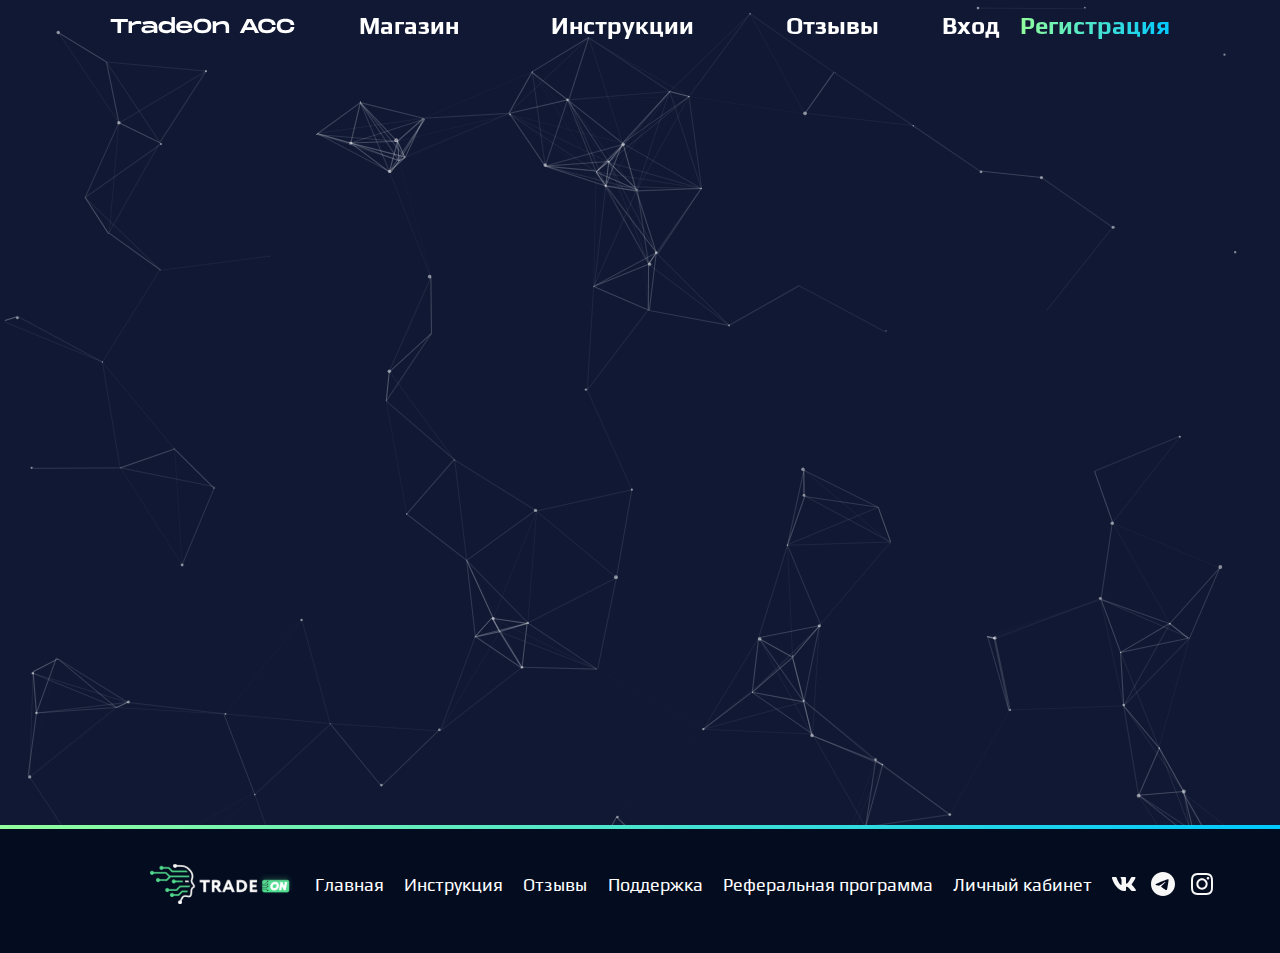
==== instructions.html @ e8a8bd9b "Add modals to all pages" ====
<!DOCTYPE html>
<html>
<head>
    <meta charset="utf-8">
    <meta name="viewport" content="width=device-width, initial-scale=1">

    <link rel="icon" href="images/favicon.ico">
    <link rel="stylesheet" href="css/style.css">

    <title>TradeON ACC</title>
</head>

<body>
    <div class="wrapper">
        <div id="particles-js"></div>
        <header class="header">
            <div class="burger-menu" id="burger-button">
                <div class="bar"></div>
                <div class="bar"></div>
                <div class="bar"></div>
            </div>
            <div class="popup-menu" id="popup-menu">        
                <ul class="popup-menu__container">
                    <div class="popup-profile">
                        <div class="profile__balance">
                            <img src="images/balance.svg" alt="">
                            <div class="profile__balance-valu">20,02 р</div>
                        </div>
                        <a class="profile__nickname" href="/tradeOnACC/profile.html">Nickname</a>
                    </div>
                    <a class="popup-menu__item" href="/tradeOnACC/">Главная</a>
                    <a class="popup-menu__item" href="/tradeOnACC/profile.html">Личный кабинет</a>
                    <a class="popup-menu__item" href="#">Реферальная программа</a>
                    <a class="popup-menu__item" href="/tradeOnACC/instructions.html">Инструкция</a>
                    <a class="popup-menu__item" href="/tradeOnACC/reviews.html">Отзывы</a>
                    <a class="popup-menu__item" href="#">Поддержка</a>
                </ul>
            </div>
            <a class="logo" href="/tradeOnACC/">
                <svg width="185" height="17" viewBox="0 0 185 17" fill="none" xmlns="http://www.w3.org/2000/svg">
                    <path d="M17.8599 2H0.659912V5.02H7.45991V16H11.0599V5.02H17.8599V2Z" fill="white"/>
                    <path d="M28.0348 4.02C25.8348 4.02 23.7548 4.64 21.9948 6.22V4.22H18.5748V16H21.9948V8.94C24.0748 7.32 26.2748 6.88 28.1948 6.88C29.1948 6.88 30.0948 7 31.2148 7.28V4.42C30.4148 4.22 29.4348 4.02 28.0348 4.02Z" fill="white"/>
                    <path d="M39.6021 4.02C37.1421 4.02 34.7821 4.46 32.3821 5.24L33.6021 7.74C36.0221 7.02 37.9021 6.88 39.4421 6.88C41.0421 6.88 43.9221 7.06 43.9221 9.3C42.3821 8.78 40.5221 8.46 38.5021 8.46C34.7621 8.46 31.4021 9.42 31.4021 12.48C31.4021 15.14 33.4621 16.2 36.7621 16.2C39.5421 16.2 41.8421 15.56 43.9221 14.54V16H47.3621V10.06C47.3221 5.6 44.5221 4.02 39.6021 4.02ZM43.9221 12.34C42.1621 13.1 39.6021 13.68 37.7421 13.68C35.9621 13.68 34.8221 13.58 34.8221 12.34C34.8221 11.14 36.3621 10.7 38.9221 10.7C41.1021 10.7 42.7221 11.04 43.9221 11.42V12.34Z" fill="white"/>
                    <path d="M61.4701 0V6.06C60.1901 4.72 58.1301 4.02 55.5901 4.02C51.8101 4.02 48.5701 5.62 48.5701 10.12C48.5701 14.62 51.8101 16.2 55.5901 16.2C58.1301 16.2 60.1901 15.5 61.4701 14.16V16H64.8901V0H61.4701ZM56.7301 13.34C53.6701 13.34 52.0101 12.44 52.0101 10.12C52.0101 7.78 53.6701 6.88 56.7301 6.88C59.7901 6.88 61.4701 7.78 61.4701 10.12C61.4701 12.44 59.7901 13.34 56.7301 13.34Z" fill="white"/>
                    <path d="M74.1473 13.42C71.8673 13.42 70.0673 12.8 69.6873 10.92H82.4072C82.4072 5.56 78.8273 4.02 74.3473 4.02C69.5673 4.02 66.1873 5.78 66.1873 10.12C66.1873 14.44 69.6673 16.2 74.1473 16.2C78.5073 16.2 81.4273 14.78 82.2073 11.78H78.8073C77.9473 12.98 76.5073 13.42 74.1473 13.42ZM74.3273 6.62C76.4873 6.62 78.1673 7.08 78.7473 8.74H69.8073C70.3473 7.08 71.9873 6.62 74.3273 6.62Z" fill="white"/>
                    <path d="M92.5263 16.2C98.6663 16.2 101.326 13.62 101.326 8.98C101.326 4.36 98.6663 1.8 92.5263 1.8C86.3663 1.8 83.7263 4.34 83.7263 8.98C83.7263 13.64 86.3663 16.2 92.5263 16.2ZM92.5263 13.18C88.7863 13.18 87.3263 11.86 87.3263 8.98C87.3263 6.12 88.7663 4.82 92.5263 4.82C96.2863 4.82 97.7263 6.14 97.7263 8.98C97.7263 11.84 96.2663 13.18 92.5263 13.18Z" fill="white"/>
                    <path d="M113.015 4.02C110.155 4.02 107.835 4.96 106.155 6.28V4.22H102.735V16H106.155V9.4C107.215 8.16 109.695 6.98 111.995 6.98C114.815 6.98 115.655 8.28 115.655 10.78V16H119.095L119.135 9.48C119.095 5.14 116.155 4.02 113.015 4.02Z" fill="white"/>
                    <path d="M145.121 16H149.101L141.861 2H137.001L129.781 16H133.741L135.241 13.02H143.621L145.121 16ZM136.581 10.34L139.441 4.66L142.281 10.34H136.581Z" fill="white"/>
                    <path d="M148.16 8.98C148.16 13.64 150.8 16.2 156.96 16.2C162.54 16.2 165.34 14.06 165.7 10H162.04C161.7 12.28 159.94 13.18 156.96 13.18C153.32 13.18 151.76 11.86 151.76 8.98C151.76 6.12 153.3 4.82 156.96 4.82C159.96 4.82 161.7 5.7 162.04 7.96H165.7C165.34 3.92 162.54 1.8 156.96 1.8C150.8 1.8 148.16 4.34 148.16 8.98Z" fill="white"/>
                    <path d="M166.812 8.98C166.812 13.64 169.452 16.2 175.612 16.2C181.192 16.2 183.992 14.06 184.352 10H180.692C180.352 12.28 178.592 13.18 175.612 13.18C171.972 13.18 170.412 11.86 170.412 8.98C170.412 6.12 171.952 4.82 175.612 4.82C178.612 4.82 180.352 5.7 180.692 7.96H184.352C183.992 3.92 181.192 1.8 175.612 1.8C169.452 1.8 166.812 4.34 166.812 8.98Z" fill="white"/>
                </svg>
            </a>
            <nav class="navigation">
                <a class="nav__list" href="/tradeOnACC/store.html">Магазин</a>
                <a class="nav__list" href="/tradeOnACC/instructions.html">Инструкции</a>
                <a class="nav__list" href="/tradeOnACC/reviews.html">Отзывы</a>
            </nav>
            <div class="auth">
                <div class="auth__sign-in">Вход</div>
                <div class="auth__sign-up">Регистрация</div>
            </div>
            <div class="profile">
                <div class="profile__balance">
                    <img src="images/balance.svg" alt="">
                    <div class="profile__balance-valu">20,02 р</div>
                </div>
                <a class="profile__nickname" href="/tradeOnACC/profile.html">Nickname</a>
            </div>
        </header>
        
        <main class="main">
            <div class="instructions">
                <div class="instructions__block purple-bg animone">
                    <h2 class="instructions__header">Как покупать аккаунты</h2>
                    <div class="instructions__images">
                        <img src="images/buyImg.svg" alt="">
                        <img class="marginBuy" src="images/arrowInstruction.svg" alt="">
                        <img class="marginBuy" src="images/SteamInstruction.svg" alt="">
                    </div>
                    <a href="#" class="instructions__button">Читать</a>
                </div>
                <div class="instructions__block green-bg animtwo">
                    <h2 class="instructions__header">Как использовать и добавлять аккаунты</h2>
                    <div class="instructions__images">
                        <img src="images/SteamInstruction.svg" alt="">
                        <img src="images/plusInstruction.svg" alt="">
                        <img src="images/monitorInstruction.svg" alt="">
                    </div>
                    <a href="#" class="instructions__button">Читать</a>
                </div>
                <div class="instructions__block red-bg animthree">
                    <h2 class="instructions__header">Как защитить аккаунты от блокировок по&nbsp;цепочке</h2>
                    <div class="instructions__images gapnone">
                        <a href="#"><img class="marginSecure" src="images/securityInstructionSmall.svg" alt=""></a>
                        <a href="#"><img src="images/securityInstruction.svg" alt=""></a>
                        <a href="#"><img class="marginSecure" src="images/securityInstructionSmall.svg" alt=""></a>
                    </div>
                    <a href="#" class="instructions__button">Читать</a>
                </div>
            </div>
        </main>
        
        <footer class="footer"> 
            <div class="footer__border-gradient">     
                <div class="footer-nav">
                    <img class="footer-logo" src="images/footer-logo.png" alt="">
                    <a href="/tradeOnACC/" class="footer-nav__list">Главная</a>
                    <a href="/tradeOnACC/instructions.html" class="footer-nav__list">Инструкция</a>
                    <a href="/tradeOnACC/reviews.html" class="footer-nav__list">Отзывы</a>
                    <a href="/tradeOnACC/" class="footer-nav__list">Поддержка</a>
                    <a href="/tradeOnACC/" class="footer-nav__list">Реферальная программа</a>
                    <a href="/tradeOnACC/profile.html" class="footer-nav__list">Личный кабинет</a>
                </div>
                <div class="links-media">
                    <img src="images/vk.svg" alt="">
                    <img src="images/telegram.svg" alt="">
                    <img src="images/instagram.svg" alt="">
                </div>
            </div>
        </footer>
    </div>
        <!---------------------------------------------------------->
        <div class="modal-wrapper" id="modal-registration">
            <div class="modal-container modal-registration"> 
                <img class="modal-close" src="images/close-modal.svg" alt="">
                <p class="title-modal">Регистрация</p>
    
                <div class="email-row">
                    <label for="email" class="label-modal">Email<span class="required-field">*</span></label>
                    <input type="email" class="input-modal" placeholder="Введите ваш email" id="email">
                </div>
    
                <div class="password-row">
                    <label for="pass" class="label-modal">Пароль<span class="required-field">*</span></label>
                    <input type="password" class="input-modal" id="pass" placeholder="Введите пароль" id="pass">
                    <input type="password" class="input-modal" id="repeat-pass" placeholder="Повторите пароль" id="pass">
                </div>
    
                <div class="socail__meda-row">
                    <label for="telegram vk" class="label-modal">Соц сети</label>
                    <input type="text" class="input-modal" placeholder="Telegram ID" id="telegram">
                    <input type="text" class="input-modal" placeholder="Vk ID" id="vk">
                </div>
    
                <div class="social__media-button-row">
                    <a href="" class="social__media-link">
                        <svg width="33" height="33" viewBox="0 0 33 33" fill="none" xmlns="http://www.w3.org/2000/svg">
                            <g id="mdi:steam">
                            <path id="Vector" d="M16.5 2.75C18.3057 2.75 20.0937 3.10565 21.7619 3.79666C23.4301 4.48766 24.9459 5.50048 26.2227 6.77728C27.4995 8.05409 28.5123 9.56987 29.2033 11.2381C29.8943 12.9063 30.25 14.6943 30.25 16.5C30.25 20.1467 28.8013 23.6441 26.2227 26.2227C23.6441 28.8013 20.1467 30.25 16.5 30.25C10.175 30.25 4.88125 26.015 3.245 20.2537L8.51125 22.4262C8.69241 23.3067 9.17147 24.0978 9.86772 24.6663C10.564 25.2348 11.4349 25.546 12.3337 25.5475C14.4787 25.5475 16.225 23.8012 16.225 21.6562V21.4775L20.9 18.1362H21.01C23.87 18.1362 26.1937 15.8125 26.1937 12.9525C26.1937 10.0925 23.87 7.76875 21.01 7.76875C18.15 7.76875 15.8125 10.0925 15.8125 12.9525V13.0212L12.5537 17.7787L12.3337 17.765C11.5225 17.765 10.7662 18.0125 10.1475 18.4387L2.75 15.4C3.34125 8.31875 9.25375 2.75 16.5 2.75ZM11.385 23.6087C12.485 24.0625 13.75 23.5537 14.2037 22.4537C14.6575 21.3537 14.135 20.1025 13.0625 19.6487L11.3025 18.92C11.9762 18.6725 12.7325 18.6587 13.4475 18.9612C14.1762 19.25 14.74 19.8137 15.0287 20.5425C15.3312 21.2575 15.3312 22.055 15.0287 22.77C14.4375 24.255 12.6912 24.97 11.2062 24.3512C10.5187 24.0625 9.99625 23.54 9.7075 22.9212L11.385 23.6087ZM24.475 12.9525C24.475 14.8637 22.9212 16.4175 21.01 16.4175C20.0934 16.4139 19.2156 16.0472 18.5688 15.3978C17.9219 14.7484 17.5587 13.8691 17.5587 12.9525C17.5569 12.4988 17.645 12.0492 17.8178 11.6296C17.9906 11.2101 18.2447 10.8289 18.5655 10.508C18.8864 10.1872 19.2676 9.93305 19.6871 9.76026C20.1067 9.58746 20.5563 9.49943 21.01 9.50125C21.9266 9.50124 22.8059 9.86442 23.4553 10.5113C24.1047 11.1581 24.4714 12.0359 24.475 12.9525ZM18.425 12.9525C18.425 14.3825 19.58 15.5512 21.0237 15.5512C22.4537 15.5512 23.6087 14.3825 23.6087 12.9525C23.6087 11.5225 22.4537 10.3537 21.0237 10.3537C19.58 10.3537 18.425 11.5225 18.425 12.9525Z" fill="#F8F8F8"/>
                            </g>
                        </svg>                            
                    </a>
                    <a href="" class="social__media-link">
                        <svg width="30" height="29" viewBox="0 0 30 29" fill="none" xmlns="http://www.w3.org/2000/svg">
                            <g id="entypo-social:vk-with-circle" clip-path="url(#clip0_557_202)">
                            <path id="Vector" d="M15.0001 0.580002C7.0471 0.580002 0.600098 6.8121 0.600098 14.5C0.600098 22.1879 7.0471 28.42 15.0001 28.42C22.9531 28.42 29.4001 22.1879 29.4001 14.5C29.4001 6.8121 22.9531 0.580002 15.0001 0.580002ZM20.5381 16.285C20.5381 16.285 21.8116 17.5001 22.1251 18.0641C22.1341 18.0757 22.1386 18.0873 22.1416 18.0931C22.2691 18.3005 22.2991 18.4614 22.2361 18.5818C22.1311 18.7819 21.7711 18.8805 21.6481 18.8892H19.3981C19.2421 18.8892 18.9151 18.85 18.5191 18.5861C18.2146 18.3802 17.9146 18.0424 17.6221 17.7132C17.1856 17.2231 16.8076 16.7997 16.4266 16.7997C16.3782 16.7996 16.3301 16.807 16.2841 16.8215C15.9961 16.9114 15.6271 17.3087 15.6271 18.3672C15.6271 18.6978 15.3571 18.8877 15.1666 18.8877H14.1361C13.7851 18.8877 11.9566 18.7688 10.3366 17.1173C8.3536 15.0945 6.5686 11.0374 6.5536 10.9997C6.4411 10.7373 6.6736 10.5966 6.9271 10.5966H9.1996C9.5026 10.5966 9.6016 10.775 9.6706 10.933C9.7516 11.1172 10.0486 11.8494 10.5361 12.673C11.3266 14.0157 11.8111 14.5609 12.1996 14.5609C12.2724 14.5601 12.344 14.5422 12.4081 14.5087C12.9151 14.2361 12.8206 12.4889 12.7981 12.1264C12.7981 12.0582 12.7966 11.3448 12.5371 11.0026C12.3511 10.7547 12.0346 10.6604 11.8426 10.6256C11.9203 10.5219 12.0227 10.4379 12.1411 10.3806C12.4891 10.2124 13.1161 10.1877 13.7386 10.1877H14.0851C14.7601 10.1964 14.9341 10.2385 15.1786 10.2979C15.6736 10.4125 15.6841 10.7213 15.6406 11.7784C15.6271 12.0785 15.6136 12.4178 15.6136 12.818C15.6136 12.905 15.6091 12.9978 15.6091 13.0964C15.5941 13.6344 15.5761 14.2448 15.9691 14.4957C16.0204 14.5267 16.0796 14.5433 16.1401 14.5435C16.2766 14.5435 16.6876 14.5435 17.8006 12.6977C18.1439 12.1035 18.4421 11.4861 18.6931 10.8504C18.7156 10.8127 18.7816 10.6967 18.8596 10.6517C18.9172 10.6233 18.981 10.6089 19.0456 10.6097H21.7171C22.0081 10.6097 22.2076 10.6517 22.2451 10.7605C22.3111 10.933 22.2331 11.4594 21.0136 13.0558L20.4691 13.7504C19.3636 15.1511 19.3636 15.2221 20.5381 16.285Z" fill="#F8F8F8"/>
                            </g>
                            <defs>
                            <clipPath id="clip0_557_202">
                            <rect width="30" height="29" fill="white"/>
                            </clipPath>
                            </defs>
                        </svg>
                    </a>
                    <a href="" class="social__media-link">
                        <svg xmlns="http://www.w3.org/2000/svg" width="33" height="33" viewBox="0 0 33 33" fill="none">
                            <path d="M16.5 2.75C8.91 2.75 2.75 8.91 2.75 16.5C2.75 24.09 8.91 30.25 16.5 30.25C24.09 30.25 30.25 24.09 30.25 16.5C30.25 8.91 24.09 2.75 16.5 2.75ZM22.88 12.1C22.6737 14.2725 21.78 19.5525 21.3262 21.9862C21.1337 23.0175 20.7487 23.3612 20.3912 23.4025C19.5937 23.4712 18.9887 22.88 18.2187 22.3712C17.0087 21.5737 16.3212 21.0787 15.1525 20.3087C13.7912 19.415 14.6712 18.92 15.455 18.1225C15.6612 17.9162 19.1812 14.7125 19.25 14.4237C19.2595 14.38 19.2583 14.3346 19.2463 14.2915C19.2343 14.2483 19.212 14.2088 19.1812 14.1762C19.0987 14.1075 18.9887 14.135 18.8925 14.1487C18.7687 14.1762 16.8437 15.455 13.09 17.985C12.54 18.3562 12.045 18.5487 11.605 18.535C11.11 18.5212 10.175 18.26 9.47375 18.0262C8.6075 17.7512 7.93375 17.6 7.98875 17.1187C8.01625 16.8712 8.36 16.6237 9.00625 16.3625C13.0212 14.6162 15.6887 13.4612 17.0225 12.9112C20.845 11.3162 21.6287 11.0412 22.1512 11.0412C22.2612 11.0412 22.5225 11.0687 22.6875 11.2062C22.825 11.3162 22.8662 11.4675 22.88 11.5775C22.8662 11.66 22.8937 11.9075 22.88 12.1Z" fill="#F8F8F8"/>
                        </svg>
                    </a>
                </div>
                <button class="modal-button">Регистрация</button>
                <button class="modal__change-button logmodal-open">Уже есть аккаунт?</button>
            </div>
        </div>
        <!---------------------------------------------------------->
        <div class="modal-wrapper" id="modal-login">
            <div class="modal-container modal-log-in"> 
                <img class="modal-close" src="images/close-modal.svg" alt="">
                <p class="title-modal">Вход</p>
                <div class="email-row">
                    <label for="email" class="label-modal">Email</label>
                    <input type="email" class="input-modal" id="email" placeholder="Введите ваш email">
                </div>
                <div class="password-row">
                    <label for="pass" class="label-modal">Пароль</label>
                    <input type="email" class="input-modal" id="pass" placeholder="Введите пароль">
                </div>
                <button class="remind-pass">Забыл пароль</button>
                <div class="social__media-button-row">
                    <a href="" class="social__media-link">
                        <svg width="33" height="33" viewBox="0 0 33 33" fill="none" xmlns="http://www.w3.org/2000/svg">
                            <g id="mdi:steam">
                            <path id="Vector" d="M16.5 2.75C18.3057 2.75 20.0937 3.10565 21.7619 3.79666C23.4301 4.48766 24.9459 5.50048 26.2227 6.77728C27.4995 8.05409 28.5123 9.56987 29.2033 11.2381C29.8943 12.9063 30.25 14.6943 30.25 16.5C30.25 20.1467 28.8013 23.6441 26.2227 26.2227C23.6441 28.8013 20.1467 30.25 16.5 30.25C10.175 30.25 4.88125 26.015 3.245 20.2537L8.51125 22.4262C8.69241 23.3067 9.17147 24.0978 9.86772 24.6663C10.564 25.2348 11.4349 25.546 12.3337 25.5475C14.4787 25.5475 16.225 23.8012 16.225 21.6562V21.4775L20.9 18.1362H21.01C23.87 18.1362 26.1937 15.8125 26.1937 12.9525C26.1937 10.0925 23.87 7.76875 21.01 7.76875C18.15 7.76875 15.8125 10.0925 15.8125 12.9525V13.0212L12.5537 17.7787L12.3337 17.765C11.5225 17.765 10.7662 18.0125 10.1475 18.4387L2.75 15.4C3.34125 8.31875 9.25375 2.75 16.5 2.75ZM11.385 23.6087C12.485 24.0625 13.75 23.5537 14.2037 22.4537C14.6575 21.3537 14.135 20.1025 13.0625 19.6487L11.3025 18.92C11.9762 18.6725 12.7325 18.6587 13.4475 18.9612C14.1762 19.25 14.74 19.8137 15.0287 20.5425C15.3312 21.2575 15.3312 22.055 15.0287 22.77C14.4375 24.255 12.6912 24.97 11.2062 24.3512C10.5187 24.0625 9.99625 23.54 9.7075 22.9212L11.385 23.6087ZM24.475 12.9525C24.475 14.8637 22.9212 16.4175 21.01 16.4175C20.0934 16.4139 19.2156 16.0472 18.5688 15.3978C17.9219 14.7484 17.5587 13.8691 17.5587 12.9525C17.5569 12.4988 17.645 12.0492 17.8178 11.6296C17.9906 11.2101 18.2447 10.8289 18.5655 10.508C18.8864 10.1872 19.2676 9.93305 19.6871 9.76026C20.1067 9.58746 20.5563 9.49943 21.01 9.50125C21.9266 9.50124 22.8059 9.86442 23.4553 10.5113C24.1047 11.1581 24.4714 12.0359 24.475 12.9525ZM18.425 12.9525C18.425 14.3825 19.58 15.5512 21.0237 15.5512C22.4537 15.5512 23.6087 14.3825 23.6087 12.9525C23.6087 11.5225 22.4537 10.3537 21.0237 10.3537C19.58 10.3537 18.425 11.5225 18.425 12.9525Z" fill="#F8F8F8"/>
                            </g>
                        </svg>                            
                    </a>
                    <a href="" class="social__media-link">
                        <svg width="30" height="29" viewBox="0 0 30 29" fill="none" xmlns="http://www.w3.org/2000/svg">
                            <g id="entypo-social:vk-with-circle" clip-path="url(#clip0_557_202)">
                            <path id="Vector" d="M15.0001 0.580002C7.0471 0.580002 0.600098 6.8121 0.600098 14.5C0.600098 22.1879 7.0471 28.42 15.0001 28.42C22.9531 28.42 29.4001 22.1879 29.4001 14.5C29.4001 6.8121 22.9531 0.580002 15.0001 0.580002ZM20.5381 16.285C20.5381 16.285 21.8116 17.5001 22.1251 18.0641C22.1341 18.0757 22.1386 18.0873 22.1416 18.0931C22.2691 18.3005 22.2991 18.4614 22.2361 18.5818C22.1311 18.7819 21.7711 18.8805 21.6481 18.8892H19.3981C19.2421 18.8892 18.9151 18.85 18.5191 18.5861C18.2146 18.3802 17.9146 18.0424 17.6221 17.7132C17.1856 17.2231 16.8076 16.7997 16.4266 16.7997C16.3782 16.7996 16.3301 16.807 16.2841 16.8215C15.9961 16.9114 15.6271 17.3087 15.6271 18.3672C15.6271 18.6978 15.3571 18.8877 15.1666 18.8877H14.1361C13.7851 18.8877 11.9566 18.7688 10.3366 17.1173C8.3536 15.0945 6.5686 11.0374 6.5536 10.9997C6.4411 10.7373 6.6736 10.5966 6.9271 10.5966H9.1996C9.5026 10.5966 9.6016 10.775 9.6706 10.933C9.7516 11.1172 10.0486 11.8494 10.5361 12.673C11.3266 14.0157 11.8111 14.5609 12.1996 14.5609C12.2724 14.5601 12.344 14.5422 12.4081 14.5087C12.9151 14.2361 12.8206 12.4889 12.7981 12.1264C12.7981 12.0582 12.7966 11.3448 12.5371 11.0026C12.3511 10.7547 12.0346 10.6604 11.8426 10.6256C11.9203 10.5219 12.0227 10.4379 12.1411 10.3806C12.4891 10.2124 13.1161 10.1877 13.7386 10.1877H14.0851C14.7601 10.1964 14.9341 10.2385 15.1786 10.2979C15.6736 10.4125 15.6841 10.7213 15.6406 11.7784C15.6271 12.0785 15.6136 12.4178 15.6136 12.818C15.6136 12.905 15.6091 12.9978 15.6091 13.0964C15.5941 13.6344 15.5761 14.2448 15.9691 14.4957C16.0204 14.5267 16.0796 14.5433 16.1401 14.5435C16.2766 14.5435 16.6876 14.5435 17.8006 12.6977C18.1439 12.1035 18.4421 11.4861 18.6931 10.8504C18.7156 10.8127 18.7816 10.6967 18.8596 10.6517C18.9172 10.6233 18.981 10.6089 19.0456 10.6097H21.7171C22.0081 10.6097 22.2076 10.6517 22.2451 10.7605C22.3111 10.933 22.2331 11.4594 21.0136 13.0558L20.4691 13.7504C19.3636 15.1511 19.3636 15.2221 20.5381 16.285Z" fill="#F8F8F8"/>
                            </g>
                            <defs>
                            <clipPath id="clip0_557_202">
                            <rect width="30" height="29" fill="white"/>
                            </clipPath>
                            </defs>
                        </svg>
                    </a>
                    <a href="" class="social__media-link">
                        <svg xmlns="http://www.w3.org/2000/svg" width="33" height="33" viewBox="0 0 33 33" fill="none">
                            <path d="M16.5 2.75C8.91 2.75 2.75 8.91 2.75 16.5C2.75 24.09 8.91 30.25 16.5 30.25C24.09 30.25 30.25 24.09 30.25 16.5C30.25 8.91 24.09 2.75 16.5 2.75ZM22.88 12.1C22.6737 14.2725 21.78 19.5525 21.3262 21.9862C21.1337 23.0175 20.7487 23.3612 20.3912 23.4025C19.5937 23.4712 18.9887 22.88 18.2187 22.3712C17.0087 21.5737 16.3212 21.0787 15.1525 20.3087C13.7912 19.415 14.6712 18.92 15.455 18.1225C15.6612 17.9162 19.1812 14.7125 19.25 14.4237C19.2595 14.38 19.2583 14.3346 19.2463 14.2915C19.2343 14.2483 19.212 14.2088 19.1812 14.1762C19.0987 14.1075 18.9887 14.135 18.8925 14.1487C18.7687 14.1762 16.8437 15.455 13.09 17.985C12.54 18.3562 12.045 18.5487 11.605 18.535C11.11 18.5212 10.175 18.26 9.47375 18.0262C8.6075 17.7512 7.93375 17.6 7.98875 17.1187C8.01625 16.8712 8.36 16.6237 9.00625 16.3625C13.0212 14.6162 15.6887 13.4612 17.0225 12.9112C20.845 11.3162 21.6287 11.0412 22.1512 11.0412C22.2612 11.0412 22.5225 11.0687 22.6875 11.2062C22.825 11.3162 22.8662 11.4675 22.88 11.5775C22.8662 11.66 22.8937 11.9075 22.88 12.1Z" fill="#F8F8F8"/>
                        </svg>
                    </a>
                </div>
                <button class="modal-button">Вход</button>
                <button class="modal__change-button regmodal-open">Нет аккаунта?</button>
            </div>
        </div>
            <!---------------------------------------------------------->
        <div class="modal-wrapper" id="modal-remind">
            <div class="modal-container remind__password-modal"> 
                <img class="modal-close" src="images/close-modal.svg" alt="">
                <p class="title-modal">Восстановление пароля</p>
                <div class="email-row">
                    <label class="label-modal">Email</label>
                    <input type="email" class="input-modal" placeholder="Введите ваш email">
                </div>
                <button class="modal-button check" style="margin-top:0">Проверить</button>
                <button class="modal__change-button return-button">
                    <svg xmlns="http://www.w3.org/2000/svg" width="11" height="11" viewBox="0 0 11 11" fill="none">
                        <path d="M7.36094 1.12463C7.48983 1.25356 7.56223 1.42839 7.56223 1.61069C7.56223 1.79299 7.48983 1.96783 7.36094 2.09676L3.95782 5.49988L7.36094 8.90301C7.48618 9.03267 7.55547 9.20633 7.55391 9.38659C7.55234 9.56685 7.48004 9.73929 7.35257 9.86676C7.2251 9.99422 7.05267 10.0665 6.87241 10.0681C6.69215 10.0697 6.51848 10.0004 6.38882 9.87513L2.49963 5.98594C2.37074 5.85702 2.29834 5.68218 2.29834 5.49988C2.29834 5.31758 2.37074 5.14274 2.49963 5.01382L6.38882 1.12463C6.51774 0.995744 6.69258 0.92334 6.87488 0.92334C7.05718 0.92334 7.23202 0.995744 7.36094 1.12463Z" fill="#F8F8F8"/>
                    </svg>
                    Вернуться
                </button>
                <button class="clicked-button" style="margin-top:0">Письмо отправлено!</button>
                <p class="timeline-modal"></p>
                <button class="repeat-button">Отправить повторно</button>
                <p class="error-modal">Почта не найдена :(</p>
            </div>
        </div>
            <!---------------------------------------------------------->
        <div class="modal-wrapper" id="modal-reset">
            <div class="modal-container remind__password-modal">
                <img class="modal-close" src="images/close-modal.svg" alt="">
                <p class="title-modal">Восстановление пароля</p>
                <div class="password-row">
                    <label class="label-modal" for="newpass">Новый пароль</label>
                    <input type="password" id="newpass" class="input-modal" placeholder="Введите новый пароль">
                    <input type="password" class="input-modal" placeholder="Повторите пароль">
                </div>
                <button class="modal-button" style="margin-top:0">Изменить пароль</button>
                <button class="modal__change-button return-button"> 
                    <svg xmlns="http://www.w3.org/2000/svg" width="11" height="11" viewBox="0 0 11 11" fill="none">
                    <path d="M7.36094 1.12463C7.48983 1.25356 7.56223 1.42839 7.56223 1.61069C7.56223 1.79299 7.48983 1.96783 7.36094 2.09676L3.95782 5.49988L7.36094 8.90301C7.48618 9.03267 7.55547 9.20633 7.55391 9.38659C7.55234 9.56685 7.48004 9.73929 7.35257 9.86676C7.2251 9.99422 7.05267 10.0665 6.87241 10.0681C6.69215 10.0697 6.51848 10.0004 6.38882 9.87513L2.49963 5.98594C2.37074 5.85702 2.29834 5.68218 2.29834 5.49988C2.29834 5.31758 2.37074 5.14274 2.49963 5.01382L6.38882 1.12463C6.51774 0.995744 6.69258 0.92334 6.87488 0.92334C7.05718 0.92334 7.23202 0.995744 7.36094 1.12463Z" fill="#F8F8F8"/>
                    </svg>
                    Вернуться
                </button>
            </div>
        </div>
        <!---------------------------------------------------------->
    <script src="js/particles.js" type="text/javascript"></script>
    <script src="js/app.js" type="text/javascript"></script>
    <script src="js/main.js" type="text/javascript"></script>
</body>
</html>
---- css/style.css ----
@font-face {
    font-family: "Play";
    src: url("../fonts/Play-Regular.ttf");
    font-weight: 400;
}

@font-face {
    font-family: "Play-Bold";
    src: url("../fonts/Play-Bold.ttf");
    font-weight: 700;
}

@font-face {
    font-family: "Monument Extended";
    src: url("../fonts/MonumentExtended-Regular.otf");
    font-weight: 400;
}

@font-face {
    font-family: "Monument Extended-Bold";
    src: url("../fonts/MonumentExtended-Ultrabold.otf");
    font-weight: 800;
    }

@font-face {
    font-family: "Russo One";
    src: url("../fonts/RussoOne-Regular.ttf");
    font-weight: 400;
}

:root {
    --font-play: "Play";
    --font-play-bold: "Play-Bold";
    --font-monument: "Monument Extended";
    --font-monument-bold: "Monument Extended-Bold";
    --font-russo: "Russo One";
    --color-background-page: #101834;
    --color-background-container: #040D23;
    --color-background-container-dark: #02050B;
    --linear-gradient-main: linear-gradient(90deg, #92FE9D 0%, #00C9FF 100%);
    --linear-gradient-blur: linear-gradient(180deg, rgba(4,13,35,0) 0%,rgba(4,13,35,1) 55%, rgba(4,13,35,1) 100%);
    --linear-gradient-blur-dark: linear-gradient(180deg, rgba(2,5,11,0) 0%,rgba(2,5,11,1) 55%, rgba(2,5,11,1) 100%);
    --linear-gradient-blur-reverse: linear-gradient(180deg, rgba(2,5,11,1) 0%,rgba(2,5,11,1) 55%, rgba(2,5,11,0) 100%);
    --skew-block: skew(-13deg);
    --skew-block-back: skew(13deg);
    --skew-block-reverse: skew(13deg);
    --skew-block-back-reverse: skew(-13deg);
    --skew-cards-block: skew(-18deg);
    --skew-cards-block-back: skew(18deg);
    --skew-cards-block-reverse: skew(18deg);
    --skew-cards-block-back-reverse: skew(-18deg);
}

*,
*::after,
*::before {
    margin: 0;
    padding: 0;
    border: 0;
    box-sizing: border-box;
    -webkit-tap-highlight-color: transparent;
}
a,
a:hover,
a:active,
a:visited {
    text-decoration: none;
}
ul,
ol,
li {
    list-style: none;
}
html,
body {
    width: 100%;
    height: 100%;
}
html {
    -webkit-tap-highlight-color: rgba(0, 0, 0, 0);
}
body {
    font-family: var(--first-font);
    background-color: #030D23;
    color: #fff;
    overflow-x: hidden;
}
canvas{
    display: block;
    vertical-align: bottom;
}
body.noscroll {
	overflow: hidden;
}

/* ---- particles.js container ---- */
#particles-js{
    width: 100%;
    height: 100%;
    background-color: var(--color-background-page);
    position: fixed;
    top: 0;
    left: 0;
    z-index: -1;
}

.wrapper {
    width: 100%;
    /* background-color: var(--color-background-page); */
    overflow: hidden;
    max-width: 1920px;
    min-height: 100%;
    margin: 0 auto;
    display: flex;
    flex-direction: column;
    position: relative;
}

.header {
    height: 80px;
    display: flex;
    align-items: center;
    justify-content: space-between;
    gap: 15px;
    padding: 0 110px 30px 110px;
    position: relative;
}
.header.bg {
    background-image: url(../images/review-header.svg);
    background-position: bottom;
    background-repeat: no-repeat;
    background-size: 100%;
    height: 145px;
    padding: 0 110px 80px 110px;
}

.burger-menu {
    display: none;
    justify-content: space-between;
    flex-direction: column;
    width: 25px;
    height: 16px;
    cursor: pointer;
    transition: 260ms ease-in;
    z-index: 5;
}
.burger-menu.active {

}

.burger-menu .bar {
    width: 25px;
    height: 2px;
    background-color: #FFFFFF;
    transition: 200ms ease-in;
}

.burger-menu.active .bar:nth-child(1) {
    transform: translateY(7px) rotate(45deg);
}
.burger-menu.active .bar:nth-child(2) {
    height: 0px;
}
.burger-menu.active .bar:nth-child(3) {
    transform: translateY(-7px) rotate(-42deg);
}
.popup-menu {
    position: fixed;
    top: 0px;
    right: 100%;
    width: 100%;
    height: 100%;
    z-index: 4;
    display: flex;
    flex-direction: column;
    overflow-x: hidden;
    overflow-y: auto;
    transition: 400ms ease-in-out;
    opacity: 0;
    background-color: var(--color-background-container);
}
.popup-menu.active {
    right: 0;
    opacity: 1;
}
.gradient-top {
    background-image: var(--linear-gradient-main);
    height: 5px;
    width: 100%;
}
.popup-menu__container {
    width: 100%;
    height: 100%;
    display: flex;
    flex-direction: column;
    padding: 68px 0 0 40px;
}
.popup-menu__item {
    width: 100%;
    padding-left: 20px;
    height: 50px;
    display: flex;
    align-items: flex-end;
    /* border-bottom: 1px solid #FFFFFF; */

    font-size: 20px;
    font-family: var(--font-play);
    color: #FFFFFF;
    cursor: pointer;
}
.popup-menu__container .popup-menu__item:first-child {
    margin-top: 30px;
}


.logo {
    font-family: var(--font-monument);
    font-size: 20px;
    cursor: pointer;
    color: #FFFFFF;
    white-space: nowrap;
    display: flex;
    align-items: center;
    height: 32px;
}
.navigation {
    display: flex;
    justify-content: space-between;
    align-items: center;
    width: 520px;
    gap: 15px;
}
.nav__list {
    font-family: var(--font-play-bold);
    font-size: 24px;
    color: #FFFFFF;
    cursor: pointer;
    transition: 200ms ease-in;
}
.nav__list:hover,
.repeat-button:hover,
.modal__change-button:hover {
    transform: scale(1.2);
    text-shadow: #fff 2px 0 20px;
}

.header.user .auth {
    display: none;
}
.header.user .profile {
    display: flex;
}
.auth {
    font-family: var(--font-play-bold);
    display: flex;
    gap: 20px;
}
.auth__sign-in {
    cursor: pointer;
    font-size: 24px;
}
.auth__sign-up {
    cursor: pointer;
    font-size: 24px;
    background: var(--linear-gradient-main);
    background-clip: text;
    -webkit-background-clip: text;
    -webkit-text-fill-color: transparent;
}
.profile {
    display: none;
    align-items: center;
    gap: 28px
}
.popup-profile {
    display: flex;
    align-items: center;
    gap: 28px;
}
.profile__balance {
    font-family: var(--font-play-bold);
    font-size: 25px;
    display: flex;
    align-items: center;
    gap: 13px;
    background: var(--linear-gradient-main);
    background-clip: text;
    -webkit-background-clip: text;
    -webkit-text-fill-color: transparent;
    cursor: default;
}
.profile__balance img {
    cursor: pointer;
}
.profile__nickname {
    font-family: var(--font-monument);
    font-size: 20px;
    cursor: default;
    height: 32px;
    display: flex;
    align-items: flex-end;
}

.main {
    width: 100%;
    flex: 1 1 auto;
    display: flex;
    flex-direction: column;
    align-items: center;
}

.header__main {
    font-family: var(--font-monument);
    font-size: 40px;
    color: #FFFFFF;
    white-space: nowrap;
    margin-top: 65px;
}
.main__description {
    font-family: var(--font-play);
    font-size: 24px;
    width: 621px;
    line-height: 28px;
    color: #FFFFFF;
    text-align: center;
    margin-top: 10px;
}
.popular {
    background-image: url(../images/popular-bg.svg);
    background-size: cover;
    background-repeat: no-repeat;
    background-position: center;
    position: relative;
    width: 100%;
    height: 420px;
    display: flex;
    justify-content: center;
    align-items: center;
    gap: 2%;
    padding-top: 20px;
    margin-top: 15px;
}

.popular__header-border {
    padding: 3px;
    background-image: var(--linear-gradient-main);    
    transform: var(--skew-block);
    position: absolute;
    top: 44px;
}
.popular__header-border::before {
    content: "";
    position: absolute;
    top: 0;
    left: -0.5px;
    width: calc(100% + 1px);
    height: 101%;
    background-image: var(--linear-gradient-blur);
}
.popular__header {
    font-family: var(--font-play-bold);
    font-size: 24px;
    color: #FFFFFF;
    font-style: normal;
    display: flex;
    background-color: var(--color-background-container);
    padding: 12px 40px;
}
.non-skew {
    transform: var(--skew-block-back);
}
.non-skew-reverse {
    transform: var(--skew-block-back-reverse);
}
.non-skew-cards {
    transform: var(--skew-cards-block-back);
}
.non-skew-cards-reverse {
    transform: var(--skew-cards-block-back-reverse);
}
.scroll-container {
    display: flex;
    align-items: center;
    justify-content: center;
}

.account-card {
    min-width: 180px;
    min-height: 230px;
    background-repeat: no-repeat;
    background-position: center;
    position: relative;
    display: flex;
    padding-top: 68px;
    align-items: center;
    flex-direction: column;
    gap: 12px;
    cursor: pointer;
    transition: 170ms ease-in;

}
.account-card.non-skew-cards:hover {
    transform: scale(1.06)  var(--skew-cards-block-back);
}
.account-card.small-gap {
    gap: 1px;
}
.account-card.test-bg {
    background-image: url(../images/greencard.svg);
    filter: drop-shadow(0px 0px 6px #01C9FF);
}
.account-card.green-bg {
    background-image: url(../images/greencard.png);
}
.account-card.orange-bg {
    background-image: url(../images/orangecard.png);
}
.account-card.purple-bg {
    background-image: url(../images/purplecard.png);
}
.account-card.pink-bg {
    background-image: url(../images/pinkcard.png);
}
.account-card.sky-bg {
    background-image: url(../images/skycard.png);
}
.account-card.red-bg {
    background-image: url(../images/redcard.png);
}
.account-card.salat-bg {
    background-image: url(../images/salatcard.png);
}
.account-card.blue-bg {
    background-image: url(../images/redcard.png);
}
.account-card.none-bg {
    background-image: url(../images/nonecard.png);
}
.account-card.none-bg .account-card__img {
    opacity: 0.2;
}
.account-card__icon {
    position: absolute;
    top: -4px;
    right: -4px;
}
.account-card__description {
    font-family: var(--font-play-bold);
    font-size: 16px;
    color: #FFFFFF;
    text-align: center;
    width: 144px;
    height: 38px;
}
.account-card__count,
.account-card__price {
    font-family: var(--font-russo);
    font-family: 18px;
    color: #FFFFFF;
    position: absolute;
}
.account-card__count {
    top: 17px;
    left: 28px;
    width: 70px;
    text-align: right;
}
.account-card__price {
    bottom: 17px;
    left: 90px;
    width: 60px;
    text-align: center;
}
.cards-wrapper {
    max-width: 1736px;
    width: 100%;
    display: flex;
    flex-direction: column;
    align-items: center;
    justify-content: flex-start;
    margin: -35px 0 55px 0;
    z-index: 1;
}
.cards-filter {
    height: 61px;
    width: 617px;
    background-image: url(../images/filtercard.png);
    display: flex;
    padding-left: 22px;
}
.cards-filter-mobile-bg {
    padding: 3px;
    background-image: var(--linear-gradient-main);
    transform: var(--skew-block);
    position: absolute;
    top: -70px;
    cursor: pointer;
    display: none;
}
.cards-filter-mobile-bg::before {
    content: "";
    position: absolute;
    top: 0;
    left: -0.5px;
    width: calc(100% + 1px);
    height: 101%;
    background-image: var(--linear-gradient-blur);
    z-index: -1;
}
.cards-filter-mobile {
    font-family: var(--font-play-bold);
    font-size: 17px;
    color: #FFFFFF;
    background-color: var(--color-background-container);
    padding: 7px 42px 7px 22px;
    position: relative;
}
.cards-filter-mobile::after {
    content: "";
    width: 14px;
    height: 8px; 
    background-image: url(../images/cards-selector.svg);
    background-repeat: no-repeat;
    background-position: center;
    background-size: contain;
    position: absolute;
    top: 13px;
    right: 15px;
    transform: var(--skew-block-back);
}
.cards-section-bg {
    padding: 3px;
    background-image: var(--linear-gradient-main);
    transform: var(--skew-cards-block);
    position: relative;
    width: 90%;
}
.cards-section-bg::before {
    content: "";
    position: absolute;
    top: 0;
    left: -0.5px;
    width: calc(100% + 1px);
    height: 101%;
    background-image: var(--linear-gradient-blur);
}
.cards-section {
    padding: 0 50px;
    height: 275px;
    background-color: var(--color-background-container);
    display: flex;
    align-items: center;
    justify-content: flex-start;
    overflow-x: scroll;
    gap: 12px;
}
.card-filter__list {
    font-family: var(--font-play-bold);
    font-size: 18px;
    width: 145px;
    text-align: center;
    color: #818591;
    height: 61px;
    display: flex;
    align-items: center;
    justify-content: center;
    cursor: pointer;
    transition: 260ms ease-in;
}
.card-filter__list:hover {
    color: rgba(255, 255, 255, 0.95);
    font-size: 20px;
}
.card-filter__list.active {
    color: #FFFFFF;
}
.card-filter__list.active {
    color: #FFFFFF;
}
.footer {
    height: 128px;
    background-image: var(--linear-gradient-main); 
    padding-top: 4px;   
    box-shadow: 0px 4px 4px 0px rgba(0, 0, 0, 0.10);
    /* margin-top: 40px; */

}
.footer__border-gradient {
    background-color: #040C20;
    height: 128px;
    padding: 35px 66px 0 150px;
    width: 100%;
    display: flex;
    justify-content: space-between;
    align-items: flex-start;
    gap: 20px;
}
.footer-nav {
    color: #FFFFFF;
    font-family: var(--font-play);
    font-size: 18px;
    max-width: 1146px;
    width: 100%;
    display: flex;
    align-items: center;
    justify-content: space-between;
    flex-wrap: wrap;
    gap: 10px;
}
.footer-logo {
    transition: 200ms ease-in;
}
.footer-logo:hover {
    transform: scale(1.1);
} 
.footer-nav__list {
    color: #FFFFFF;
    white-space: nowrap;
    transition: 200ms ease-in;
}
.footer-nav__list:hover {
    transform: scale(1.1);
    text-shadow: #fff 2px 0 20px;
}
.links-media {
    display: flex;
    gap: 15px;
    height: 40px;
    align-items: center
}
.links-media img {
    height: 24px;
    cursor: pointer;
    transition: 160ms ease-in;
}

.links-media img:hover {
    transform: scale(1.3);
}


/*instructions.html*/

.instructions {
    width: 1540px;
    height: 665px;
    gap: 5px;
    display: flex;
    justify-content: space-between;
    margin: 100px 0 200px 0;
}
.instructions__block:hover {
    transform: scale(1.05);
}
.instructions__block:hover .instructions__button{
    transform: scale(1.3);
}
.instructions__block {
    display: flex;
    flex-direction: column;
    justify-content: space-between;
    align-items: center;
    background-repeat: no-repeat;
    background-position: center;
    min-width: 501px;
    min-height: 665px;
    padding: 68px 0 34px 0;
    transition: 200ms ease-in;
}
.instructions__block.animone {
    animation: instructionAnimate 500ms ease-in;
    opacity: 0;
    animation-fill-mode: forwards;
    animation-delay: 200ms;
    pointer-events: none;
}
.instructions__block.animtwo {
    animation: instructionAnimate 500ms ease-in;
    opacity: 0;
    animation-fill-mode: forwards;
    animation-delay: 500ms;
    pointer-events: none;
}
.instructions__block.animthree {
    animation: instructionAnimate 500ms ease-in;
    opacity: 0;
    animation-fill-mode: forwards;
    animation-delay: 800ms;
    pointer-events: none;
}
.instructions__block.purple-bg {
    background-image: url(../images/purpleInstruction.svg);
}
.instructions__block.green-bg {
    background-image: url(../images/greenInstruction.svg);
}
.instructions__block.red-bg {
    background-image: url(../images/redInstruction.svg);
}

.instructions__header {
    font-family: var(--font-play-bold);
    font-size: 25px;
    color: #FFFFFF;
    text-align: center;
    width: 400px;
    height: 30px;
    cursor: default;
}
.instructions__images {
    display: flex;
    align-items: center;
    gap: 15px;
}
.instructions__images.gapnone {
    gap: 0px;
}
.instructions__images .marginSecure {
    margin-top: 30px;
}
.instructions__images .marginBuy {
    margin-bottom: 30px;
}
.instructions__button {
    background-image: url(../images/readInstruction.svg);
    background-repeat: no-repeat;
    background-position: center;
    font-family: var(--font-play-bold);
    font-size: 25px;
    color: #FFFFFF;
    padding: 10px 50px;
    cursor: pointer;
    transition: 200ms ease-in;
}
.instructions__button:hover {

}

@keyframes instructionAnimate {
    from {
      transform: translateX(50px);
      opacity: 0;
    }
  
    to {
      transform: translateX(0);
      opacity: 1;
    }
}

/*store.html*/

.store-form {
    max-width: 1130px;
    width: 100%;
    height: 450px;
    display: flex;
    align-items: center;
    justify-content: space-between;
    margin: 70px 0 60px 0;
}
.store-form__description-inner {
    min-width: 280px;
    height: 250px;
    background-image: url(../images/accountDesc-bg.png);
    background-repeat: no-repeat;
    background-position: center;
    position: relative;
    padding: 90px 0 0 70px;
    margin-top: -110px;
}
.store-form__header {
    font-family: var(--font-play-bold);
    font-size: 25px;
    color: #FFFFFF;
    position: absolute;
    top: 12px;
    left: 0;
    text-align: center;
    width: 100%;
    padding: 0 55px;    
    cursor: default;
}
.store-form__description-inner .store-form__header {
    text-align: left;
}
.store-form__percent-inner .store-form__header {
    text-align: right;
}
.store-form__description {
    width: 200px;    
    color: #FFFFFF;
    display: flex;
    flex-direction: column;
    gap: 22px;
}
.store-form__description-list {
    font-family: var(--font-play-bold);
    font-size: 20px;
    list-style: disc;
    cursor: default;
}

.store-form__main {
    min-width: 548px;
    height: 470px;
    background-image: url(../images/accountBuy-bg.png);
    background-repeat: no-repeat;
    background-position: center;
    position: relative;
    display: flex;
    flex-direction: column;
    align-items: center;
    padding: 76px 0 0 0;
}

.store-form__main-field {
    width: 358px;
    height: 100px;
    background-image: url(../images/store-field.png);
    background-repeat: no-repeat;
    background-position: center;
    display: flex;
    flex-direction: column;
    padding: 18px 0 0 0;
    gap: 7px;
}
.main-field__row {
    font-family: var(--font-play-bold);
    font-size: 20px;
    color: #FFFFFF;
    width: 100%;
    white-space: nowrap;
    display: flex;
    align-items: center;
    justify-content: center;
    cursor: default;
}

.main-field__row .value {
    background: var(--linear, linear-gradient(90deg, #92FE9D 0%, #00C9FF 100%));
    background-clip: text;
    -webkit-background-clip: text;
    -webkit-text-fill-color: transparent; 
    margin-left: 10px;
}

.store-form__main-inputs {
    width: 358px;
    height: 100px;
    background-image: url(../images/store-field.png);
    background-repeat: no-repeat;
    background-position: center;
    display: flex;
    justify-content: space-between;
    margin: 16px 0 0 0;
    padding: 2px 20px 0 20px;
    gap: 7px;
}

.main-inputs__block {
    display: flex;
    flex-direction: column;
    justify-content: center;
    align-items: center;
}

.buy-input {
    width: 154px;
    height: 60px;
    background-color: rgba(0, 0, 0, 0);
    background-image: url(../images/input-smal.png);
    background-repeat: no-repeat;
    background-position: center;
    outline: none;
    display: flex;
    justify-content: space-between;
    align-items: center;
    padding: 0 22px;
    margin-top: -5px;
    color: #FFFFFF;
    font-size: 16px;
    font-family: var(--font-play);
    text-transform: uppercase;
    text-align: center;
}

.buy-input:focus::placeholder {
    opacity: 0;
    color: #AEAEAE;
}

.buy-input .minus {
    width: 16px;
    height: 18px;
    background-image: url(../images/input-minus.svg);
    background-repeat: no-repeat;
    background-position: center;
    transform: scale(1.1);
    cursor: pointer;
}
.buy-input .plus {
    width: 16px;
    height: 18px;
    background-image: url(../images/input-plus.svg);
    background-repeat: no-repeat;
    background-position: center;
    transform: scale(1.1);
    cursor: pointer;
    margin-top: -5px;
}

.buy-input .total {
    color: #FFFFFF;
    font-family: var(--font-play);
    font-size: 20px;
    cursor: default;
}
.buy-input-label {
    font-family: var(--font-play-bold);
    font-size: 20px;
    color: #FFFFFF;
}
.store-form__main-accept {
    display: flex;
    flex-direction: column;
    align-items: center;
    justify-content: center;
    margin: 30px 0 0 0;
    gap: 4px;
}

.main-accept__price {
    font-family: var(--font-play);
    font-size: 25px;
    color: #AEAEAE; 
    cursor: default;
}
.main-accept__button {
    width: 160px;
    height: 60px;
    font-family: var(--font-play-bold);
    font-size: 20px;
    color: #FFFFFF;
    background-image: url(../images/button-smal.png);
    background-repeat: no-repeat;
    background-position: center;
    text-align: center;
    padding: 17px 0 0 0;
    cursor: pointer;
    transition: 500ms ease-in-out;
}
.main-accept__percents {
    color: #FF7A00;
    font-family: var(--font-play);
    font-size: 16px;
    cursor: default;
}


.store-form__percent-inner {
    min-width: 280px;
    height: 282px;
    background-image: url(../images/accountPercents.png);
    background-repeat: no-repeat;
    background-position: center;
    position: relative;
    display: flex;
    flex-direction: column;
    align-items: center;
    justify-content: center;
    margin-top: -90px;
}
.store-form__percent {
    display: flex;
    flex-direction: column;
    gap: 15px;
    margin-top: 26px;
}
.store-form__percent-list {
    font-family: var(--font-play-bold);
    color: #FFFFFF;
    font-size: 20px;
    width: 205px;
    white-space: nowrap;
    display: flex;
    justify-content: space-between;
}

.percent-low {
    color: #FFCA99; 
}
.percent-medium {
    color: #FF9E44; 
}
.percent-heigh {
    color: #FF7A00; 
}
.store-section-bg {
    background-image: url(../images/store-section.svg);
    background-repeat: no-repeat;
    background-position: top;
    width: 100%;
    padding-top: 90px;
}
.store-section-bg.padding {
    padding-top: 71px;
}
.store-section {
    width: 100%;
    height: 100%;
    background-color: #02050B;
    display: flex;
    flex-direction: column;
    align-items: center;
    gap: 40px;
    position: relative;
}
.store-section__shadow-radian {
    position: absolute;
    width: 1047px;
    height: 1047px;
    background-image: url(../images/radial.png);
    background-repeat: no-repeat;
    background-position: center;

}
.store-section__shadow-radian.left {
    top: 300px;
    left: -650px;
}
.store-section__shadow-radian.right {
    top: -40px;
    right: -700px;
}
.store-section__header {
    font-family: var(--font-play-bold);
    font-size: 40px;
    color: #FFFFFF;
    text-align: center;
}
.store-section__block {
    width: 800px;
    height: 260px;
    background-image: url(../images/storeInfoSection.svg);
    background-repeat: no-repeat;
    background-position: center;
    padding: 45px 50px 0 56px;
    font-family: var(--font-play);
    font-size: 20px;
    color: #FFFFFF;
}

.store-section .gradient,
.referal-table-item .gradient {
    background: var(--linear-gradient-main);
    background-clip: text;
    -webkit-background-clip: text;
    -webkit-text-fill-color: transparent;
}

.store-section__flex {
    display: flex;
    align-items: center;
    gap: 36px;
}

.store-section__square {
    width: 500px;
    height: 355px;
    background-image: url(../images/storeInfoSquar.svg);
    background-repeat: no-repeat;
    background-position: center;
    padding: 40px 0 0 56px;
    font-family: var(--font-play);
    font-size: 20px;
    color: #FFFFFF;
}
.store-section__square .store-section__list {
    list-style: decimal inside;
}
.store-section__list span {
    margin-right: 3px;
}

.store-section__example {
    width: 292px;
    height: 195px; 
    background-image: url(../images/dataExample.png);
    background-repeat: no-repeat;
    background-position: center;
    display: flex;
    align-items: center;
    justify-content: center;
    color: #000000;
    font-family: var(--font-play);
    font-size: 20px;
    text-decoration: underline;
    text-underline-offset: 6px;
}

.store-section__warning {
    font-family: var(--font-play-bold);
    font-size: 30px;
    text-align: center;
    max-width: 1450px;
    width: 100%;
    padding: 0 30px;
    margin-top: 45px;
}
.store-section__info {
    font-family: var(--font-play);
    font-size: 20px;
    color: #FFFFFF;
    text-align: center;
    max-width: 1450px;
    width: 100%;
    padding: 0 30px;
    margin:40px 0 90px 0;
}


.store-section__block-svg {
    position: relative;
    max-width: 1490px;
    width: 100%;
    padding: 75px 100px 40px 100px;
}
.block-svg__background, .block-svg__background-mob {
    position: absolute;
    top: 0;
    left: 0;
    width: 100%;
    max-width: 1490px;
    height: 100%;
}
.block-svg__background-mob {
    display: none;
}
.text {
    z-index: 1;
    position: relative;
    font-family: var(--font-play);
    font-size: 20px;
    color: #FFFFFF;
    text-align: center;
    width: 100%;
    line-height: 26px;
}

.store-section .store-form__header {
    top: 19px;
}
.upper-sky {
    text-transform: uppercase;
    color: #03CAFD;
}
.pulse-animation {
    position: relative;
}
/*animate pulse*/
.pulse-animation:before{
    content: '';
    position: absolute;
    top: 0;
    left: 0;
    width: 100%;
    height: 100%;
    background-image: linear-gradient(90deg,#00C9FF 0%,rgba(0,0,0,0) 5%,rgba(0,0,0,0) 15%,rgba(0,0,0,0) 100%);
    background-size: 600px;
    background-position: 600px 0;
    background-repeat: no-repeat;
    opacity: 1;
    transition: 0.5s;            
    border-radius: 5px;
}
.pulse-animation:after{
    content: '';
    position: absolute;
    top: 0;
    left: 0;
    width: 100%;
    height: 100%;
    background-image: linear-gradient(90deg,#00C9FF 0%,rgba(0,0,0,0) 5%,rgba(0,0,0,0) 15%,rgba(0,0,0,0) 100%);
    background-size: 600px;
    background-position: 600px 0;
    background-repeat: no-repeat;
    filter: blur(10px);
    opacity: 1;
    transition: 0.5s;
}
.pulse-animation:hover::after,
.pulse-animation:hover::before {
    animation: anim 2s linear;
}
.animate:after, .animate::before {
    animation: anim 2s linear;
}
@keyframes anim
{
    0%
    {
        background-position: -20px 0;
    }
    100%
    {
        background-position: 600px 0;
    }
}


/*reviews.html*/
.review__border {
    padding: 3px;
    background-image: var(--linear-gradient-main);
    transform: var(--skew-block-reverse);
    position: absolute;
    top: 90px;
}
.review__border::before {
    content: "";
    position: absolute;
    top: 0;
    left: -0.5px;
    width: calc(100% + 1px);
    height: 101%;
    background-image: var(--linear-gradient-blur-reverse);
}
.review__block {
    font-family: var(--font-play-bold);
    font-size: 24px;
    color: #FFFFFF;
    display: flex;
    background-color: var(--color-background-container-dark);
    padding: 12px 70px;
}

.review__container {
    width: 100%;
    padding: 0 20px;
    display: flex;
    flex-wrap: wrap;
    justify-content: center;
    padding-top: 7px;
    gap: 35px 60px;
}
.review__head {
    width: 100%;
    text-align: center;
    font-family: var(--font-play-bold);
    font-size: 25px;
}
.review__users-count {
    width: 100%;
    text-align: center;
    padding-top: 10px;
    background-image: url(../images/review-count.svg);
    background-repeat: no-repeat;
    background-position: center center;
    height: 48px;
    font-family: var(--font-play-bold);
    font-size: 25px;
    margin: -28px 0;
}
.review__card {
    width: 534px;
    height: 186px;
    background-image: url(../images/review-block.svg);
    background-repeat: no-repeat;
    background-position: center center;
    filter: drop-shadow(0px 0px 6px #01C9FF);
    padding: 23px 30px 0 21px;
    font-family: var(--font-play-bold);
    display: flex;
    position: relative;
    gap: 13px;
}
.review__card-img {
    background-image: url(../images/review-avatar.png);
    background-repeat: no-repeat;
    background-position: center center;
    background-size: cover;
    height: 85px;
    border-radius: 26px;
}
.review__card-text {
    display: flex;
    flex-direction: column;
    gap: 15px;
}
.review__card-name {
    font-size: 25px;
}
.review__card-desc {
    font-size: 20px;
}
.more-review {
    font-size: 17px;
    font-family: var(--font-play-bold);
    text-decoration: underline;
    text-underline-offset: 3px;
    color: #FFFFFF;
    margin-top: -30px;
    display: none;
}
.review__link-bg {
    background-image: url(../images/store-section.svg);
    background-repeat: no-repeat;
    background-position: top;
    background-size: cover;
    width: 100%;
    height: 155px;
    background-color: rgba(0, 0, 0, 0);
    position: relative;
    display: flex;
    justify-content: center;
    margin-top: 45px;
}

.review__link-border {
    padding: 3px;
    background-image: var(--linear-gradient-main);
    transform: var(--skew-cards-block);
    position: absolute;
    top: 0px;
}
.review__link-border::before {
    content: "";
    position: absolute;
    top: 0;
    left: -0.5px;
    width: calc(100% + 1px);
    height: 101%;
    background-image: var(--linear-gradient-blur-dark);
}
.review__link-block {
    display: flex;
    background-color: var(--color-background-container-dark);
    padding: 12px 40px;
}
.review__link-block a {
    color: #FFFFFF;
    font-family: var(--font-play-bold);
    font-size: 25px;
    text-decoration: underline;
    text-underline-offset: 6px;
    transition: 200ms ease-in;
}

.review__link-block a:hover {
    transform: scale(1.08) var(--skew-block-back);
    filter: drop-shadow(0px 0px 6px #FFFFFF);
}
/*profile.html*/

.profile-container {
    margin: 40px 0 0 0;
    position: relative;
    display: flex;
    flex-direction: column;
    align-items: center;
    width: 100%;
    height: 800px;
    padding: 4px 127px;
    max-width: 1546px;
    z-index: 1;
}
.profile-container__bg {
    position: absolute;
    z-index: -1;
    top: 0;
    left: 0;
    right: 30px;
    width: 100%;
    height: 797px;
}

.profile-title {
    font-size: 25px;
    font-family: var(--font-play-bold);
    margin-top: 4px;
}
.profile-info {
    display: flex;
    justify-content: space-between;
    width: 100%;
    margin-top: 77px;
    padding-left: 50px;
    margin-right: 10px;
}
.profile-info__content {
    font-size: 25px;
    font-family: var(--font-play-bold);
    display: flex;
    flex-direction: column;
    gap: 8px;
}
.profile-info .profile-info__content:nth-child(2) {
    margin-left: 157px;
}
.profile-info__value {
    color: #818591;
    display: block;
    text-align: center;
}

.profile-balance {
    display: flex;
    align-items: center;
    gap: 10px;
    margin-top: 5px;
}
.deposit-button {
    border: 1px solid #00CF21;
    border-radius: 10px;
    width: 229px;
    height: 29px;
    background-color: transparent;
    color: #FFFFFF;
    font-size: 20px;
    font-family: var(--font-play-bold);
    position: relative;
    cursor: pointer;
}
.deposit-button::before {
    content: "+";
    color: #00CF21;
    font-size: 20px;
    font-family: var(--font-play-bold);
}
.profile-table {
    position: relative;
    margin-top: 115px;
    margin-left: 17px;
    font-size: 20px;
    font-family: var(--font-play-bold);
}
.profile-table__header {
    height: 85px;
    width: 807px;
    background-image: url(../images/profile-nav.svg);
    background-repeat: no-repeat;
    display: flex;
    justify-content: space-between;
    padding: 15px 15px 0 15px;
    margin: 0 auto -30px auto;
}
.profile-table__header-item {
    min-width: 251px;
    text-align: center;
    color: #818591;
    transition: 200ms ease-in-out;
    cursor: pointer;
}
.profile-table__header-item:hover {
    color: #d6d8dc;
}
.profile-table__header-item.active {
    color: #FFFFFF;
}
.profile-table__body {
    width: 1165px;
    height: 354px;
    background: url(../images/profile-table-top.svg) top no-repeat, url(../images/profile-table-bottom.svg) bottom no-repeat;
    padding-right: 10px;
    margin: 5px 0 50px 0;
    transition: height 400ms ease-in-out;
}
.profile-table__body.center {
    width: 1165px;
    height: 124px;
    background: url(../images/profile-table-top.svg) top no-repeat, url(../images/profile-table-center.svg) bottom no-repeat;
    padding-right: 10px;
    margin: 5px 0 50px 0;
}
.history-table,
.referal-table,
.promo-table {
    width: 100%;
    visibility: hidden;
    opacity: 0;
    height: 0;
    transition: opacity 500ms ease-in-out;
}
.history-table.active,
.referal-table.active,
.promo-table.active {
    visibility: visible;
    opacity: 1;
    height: 100%;
}
.history-table .row,
.promo-table .row {
    width: 100%;
    display: flex;
    align-items: center;
    justify-content: space-between;
    height: 55px;
    padding: 0 40px;
}
.history-table .row .cell:last-child{
    display: flex;
    align-items: center;
    gap: 15px;
}
.history-table .row .cell:nth-child(4),
.promo-table .row .cell:nth-child(5) {
    display: flex;
    flex-direction: row-reverse;
    align-items: center;
    justify-content: flex-end;
}
.history-table .row.head,
.promo-table .row.head  {
    height: 60px;
}
.promo-table .row .cell:nth-child(1) {
    width: 140px;
    text-align: center;
}
.promo-table .row .cell:nth-child(2) {
    width: 140px;
    text-align: center;
}
.promo-table .row .cell:nth-child(3) {
    width: 100px;
    text-align: center;
}
.promo-table .row .cell:nth-child(5) {
    width: 165px;
    text-align: center;
}
.promo-table .row .cell:nth-child(6) {
    width: 150px;
    text-align: center;
}
.history-table .row .cell img {
    cursor: pointer;
}
.history-table .table-body,
.promo-table .table-body {
    max-height: 273px;
    overflow-y: scroll;
    scrollbar-width: auto;
    scrollbar-color: white transparent;
    scroll-padding-top: 10px;
    scroll-padding-bottom: 30px;
}
.promo-table .table-body::-webkit-scrollbar,
.history-table .table-body::-webkit-scrollbar,
.accordion-body::-webkit-scrollbar{
    width: 6px;
    height: 6px;
    padding: 10px;
}
.promo-table .table-body::-webkit-scrollbar-track,
.history-table .table-body::-webkit-scrollbar-track,
.accordion-body::-webkit-scrollbar-track{
    background-color: transparent;
    padding: 10px;
}
.promo-table .table-body::-webkit-scrollbar-thumb,
.history-table .table-body::-webkit-scrollbar-thumb,
.accordion-body::-webkit-scrollbar-thumb{
    background-color: #FFFFFF;
    border-radius: 5px;
    border: 0;
    padding: 10px;
}
.dot-accept::after {
    content: "";
    width: 14px;
    height: 14px;
    border-radius: 100%;
    background-color: #05E100;
    margin-right: 10px;
    display: inline-block;
}
.dot-refuse::after {
    content: "";
    width: 14px;
    height: 14px;
    border-radius: 100%;
    background-color: #E10000;
    margin-right: 10px;
    display: inline-block;
}
.referal-table {

}
.referal-table-head {
    display: flex;
    justify-content: center;
    gap: 100px;
    align-items: center;
    height: 122px;
}
.referal-table-item {
    display: flex;
    align-items: center;
    gap: 10px;
    flex-direction: column;
}

.referal-table-title {
    display: flex;
    align-items: center;
    text-align: center;
    width: 175px;
    height: 46px;
    font-family: var(--font-play-bold);
    font-size: 20px;
    color: #FFFFFF;
}
.referal-list-item {
    display: flex;
    gap: 10px;
    margin-bottom: 15px;
}
.referal-list {
    width: 100%;
    padding: 20px 20px 12px 75px;
}
.referal-list-point {
    clip-path: polygon(50% 0, 100% 25%, 100% 75%, 50% 100%, 0 75%, 0 25%);
    min-width: 41px;
    min-height: 44px;
    background-color: #E6E7F3;
    color: #030D23;
    font-size: 20px;
    font-family: var(--font-play-bold);
    line-height: 44px;
    text-align: center;
}
.referal-accordion {
    background-image: url(../images/referal-accordion-bg.svg);
    background-repeat: no-repeat;
    background-position: bottom center;
    background-size: cover;
    width: 100%;
    max-width: 1490px;
    height: 0;
    visibility: hidden;
    margin: -115px 40px 275px 60px;
    z-index: 0;
    padding: 0 82px;
    font-size: 20px;
    font-family: var(--font-play-bold);
    transition: height 600ms ease-in-out, visibility 600ms;
}
.referal-accordion.active  {
    height: 758px;
    max-height: 758px;
    visibility: visible;    
    margin: -115px 40px 160px 60px;
    padding-top: 125px;
}
.accordion-container {
    transform: translateY(-600px);
    transition: transform 600ms ease-in-out;
}
.referal-accordion.active .accordion-container {
    transform: translateY(0px);
}
.accordion-body {
    height: auto;
    max-height: 500px;
    overflow-y: scroll;
    overflow-x: hidden;
    padding: 0 15px;    
    scrollbar-width: auto;
    scrollbar-color: white transparent;
}
.accordion-row,
.accordion-header {
    display: flex;
    align-items: center;
    width: 100%;
    text-align: center;
    justify-content: space-between;
    padding: 12px 0;
}
.accordion-item {
    flex-basis: 24%;
    line-height: 1.5;
}
.accordion-row .accordion-item {
    overflow: hidden;
    white-space: nowrap;
    text-overflow: ellipsis;
}
.accordion-body .accordion-row:nth-child(odd) {
    background-color: #061535;
}

/*modals*/
.modal-wrapper {
    position: fixed;
    display: none;
    align-items: center;
    justify-content: center;
    background-image: url(../images/modal-radial.png);
    background-repeat: no-repeat;
    background-position: center center;
    background-size: contain;
    top: 0px;
    left: 0px;
    width: 100%;
    height: 100%;
    z-index: 7;
    padding: 5px;
}
.modal-wrapper.active {
    display: flex;
}
.modal-container-bg.modal-accounts {
    position: relative;
    max-width: 1192px;
    width: 100%;
    height: 577px;    
    font-family: var(--font-play-bold);
    font-size: 25px;
}
.modal-accounts .modal-containe {
    position: absolute;
    top: 0;
    left: 0;
    width: 100%;
    height: 577px;
    background-image: url(../images/modal-download.svg);
    background-size: contain; 
    background-repeat: no-repeat;
    background-position: center;
    border-radius: 10px;
    display: flex;
    flex-wrap: wrap;
    filter: drop-shadow(0px 0px 8px #01C9FF);
}
.modal-accounts .modal-close {
    position: absolute;
    display: block;
    top: 25px;
    right: 20px;
    z-index: 100;
    cursor: pointer;
}
.modal-account-check {
    text-align: center;
    padding-top: 40px;
    width: 50%;
    height: 300px;
    display: flex;
    align-items: center;
    flex-direction: column;
}
.modal-account-review {
    text-align: center;
    padding-top: 40px;
    width: 50%;
    display: flex;
    align-items: center;
    flex-direction: column;
    height: 300px;
}
.modal-account-instruction {
    padding-top: 40px;
    width: 100%;
    display: flex;
    justify-content: center;
    flex-direction: column;
    text-align: center;
}
.modal-account-download {
    background-image: url(../images/cloud-block.svg);
    background-size: contain; 
    background-repeat: no-repeat;
    background-position: center;
    width: 332px;
    height: 160px;
    display: flex;
    flex-direction: column;
    justify-content: center;
    align-items: center;
    padding: 25px 0;
    margin: 50px auto 0 auto;
    filter: drop-shadow(0px 0px 8px #01C9FF);
    cursor: pointer;
}
.modal-accounts .gradient{
    background: var(--linear-gradient-main);
    background-clip: text;
    -webkit-background-clip: text;
    -webkit-text-fill-color: transparent;
    position: relative;
}
.modal-accounts .gradient::before {
    content: "";
    position: absolute;
    top: 110%;
    width: 100%;
    left: 0;
    height: 1px;
    border-radius: 100%;
    background-image: var(--linear-gradient-main);
}
.modal-accounts h3 {
    font-size: 25px;
}
.modal-accounts p, .modal-accounts li {
    font-size: 20px;
    font-family: var(--font-play);
    position: relative;
}
.modal-accounts p {
    text-align: left;
    width: 480px; 
}
.modal-accounts ul {
    display: flex;
    flex-direction: column;
}
.modal-accounts li {
    margin-bottom: 10px;
    display: inline;
}
.modal-container.modal__balance {
    position: relative;
    display: flex;
    align-items: center;
    flex-direction: column;
    width: 468px;
    height: 850px;
    padding: 10px 0 0 0;
    margin-top: 20px;
    scrollbar-width: auto;
    scrollbar-color: white transparent;
    font-family: var(--font-play-bold);
    font-size: 25px;
     text-align: center;
     gap: 15px;
}
.modal-container.modal__balance .modal-close {
    display: block;
    top: -50px;
    right: 10px;
    position: absolute;
    cursor: pointer;
}
.balance-header-bg {
    position: absolute;
    top: -56px;
    z-index: -1;
}
.balance-header {
    font-family: var(--font-play-bold);
    font-size: 25px;
    color: #FFFFFF;
    position: absolute;
    top: -40px;
    white-space: nowrap;
}
.deposit__methods {
    display: grid;
    grid-template-columns: repeat(3, 1fr);
    padding: 0 40px;
    gap: 15px 10px;
}
.method {
    height: 57px;
    font-family: var(--font-monument);
    font-size: 12px;
    display: flex;
    align-items: center;
    justify-content: center;
    gap: 5px;    
    background-image: linear-gradient(180deg, #040C20 0%, #061536 100%);    
    background-clip: padding-box;
    border-radius: 20px;
    position: relative;
    cursor: pointer;
}
.method.active::after {
    position: absolute;
    top: -4px; bottom: -4px;
    left: -4px; right: -4px;
    background-image: var(--linear-gradient-main);
    content: '';
    border-radius: 20px;
    z-index: -1;
} 
.deposit__methods .method .low {
    font-size: 8px; 
}
.deposit__methods .method .upper {
    font-size: 10px;
    position: absolute;
    top: -5px;
    right: -10px; 
}
.input-deposit {
    width: 300px;
    height: 58px;
    font-family: var(--font-play-bold);
    font-size: 20px;
    color: #FFFFFF;
    background-image: url(../images/modal-balance-input.svg);
    background-color: transparent;
    background-size: cover; 
    background-repeat: no-repeat;
    padding: 10px 40px;
    text-align: center;
    outline: none;
    filter: drop-shadow(0px 0px 8px #01C9FF);
    position: relative;
}
.input-deposit::before {
    content: "₽";
    position: absolute;
    top: 10px;
    left: 30px;
    font-family: var(--font-play-bold);
    font-size: 20px;
    color: #FFFFFF;
    z-index: 2;
}
.input-balance-text {
    width: 375px;
    height: 63px;
    font-family: var(--font-play-bold);
    font-size: 20px;
    color: #FFFFFF;
    background-image: url(../images/modal-balance-input.svg);
    background-color: transparent;
    background-size: 375px 63px; 
    background-repeat: no-repeat;
    padding: 10px 40px;
    text-align: center;
    outline: none;
    filter: drop-shadow(0px 0px 8px #01C9FF);
}
.input-balance-text::placeholder {
    color: #FFFFFF;
}
.input-balance-text:focus::placeholder {
    opacity: 0;
}
.balance-button {
    width: 390px;
    height: 48px;
    background-image: url(../images/modal-balance-button.svg);
    background-color: transparent;
    background-size: cover; 
    background-repeat: no-repeat;
    background-position: center;
    filter: drop-shadow(0px 0px 8px #01C9FF);
    font-family: var(--font-play-bold);
    font-size: 20px;
    padding: 7px;
    text-align: center;
    margin-top: 45px;
    color: #FFFFFF;
    cursor: pointer;
    transition: 500ms ease-in-out;
}
.balance-button::before,
.none-balance-button::before,
.main-accept__button::before {
    content: "";
    position: absolute;
    top: -5px;
    right: -5px;
    bottom: -5px;
    left: -5px;
    z-index: -1;
    background: linear-gradient(90deg, #03a9f4, #f441a5, #45F5B6, #03a9f4);
    background-size: auto;
    background-size: 400%;
    border-radius: 40px;
    opacity: 0;
    transition: .5s;
}
.balance-button:hover,
.none-balance-button:hover,
.main-accept__button:hover {
    transform: scale(1.07);
}

.balance-button:hover::before,
.none-balance-button:hover::before,
.main-accept__button:hover::before {
    filter: blur(20px);
    opacity: 1;
    animation: animate 8s linear infinite;
}

.modal__none-balance {
    max-width: 756px;
    width: 100%;
    height: 160px;
    position: relative;
    display: flex;
    align-items: center;
    flex-direction: column;
    padding: 10px 0;
}
.none-balance-header-bg {
    position: absolute;
    top: 0;
    width: 100%;
    max-width: 539px;
}
.none-balance-bg {
    position: absolute;
    bottom: 2px;
    width: 100%;
    max-width: 756px;
}
.modal__none-balance .modal-close {
    position: relative;
    left: 280px;
    width: 25px;
    cursor: pointer;
}
.none-balance-header {
    font-family: var(--font-play-bold);
    font-size: 25px;
    color: #EFA247;
    text-align: center;
    z-index: 1;
    position: absolute;
    top: 7px;
}
.none-balance-button {
    width: 301px;
    height: 37px;
    background-image: url(../images/modal-balance-button.svg);
    background-color: transparent;
    background-size: contain; 
    background-repeat: no-repeat;
    background-position: center;
    filter: drop-shadow(0px 0px 8px #01C9FF);
    font-family: var(--font-play-bold);
    font-size: 20px;
    padding: 7px;
    text-align: center;
    margin-top: 45px;
    color: #FFFFFF;    
    transition: transform 500ms ease-in-out;
    cursor: pointer;
}

.modal-container.modal__balance-cript {
    position: relative;
    display: flex;
    align-items: center;
    flex-direction: column;
    width: 468px;
    height: 592px;
    padding: 10px 0 0 0;
    margin-top: 20px;
    scrollbar-width: auto;
    scrollbar-color: white transparent;
    font-family: var(--font-play-bold);
    font-size: 25px;
    text-align: center;
    gap: 15px;
     
}
.modal-container.modal__balance-cript .modal-close {
    display: block;
    top: -50px;
    right: 10px;
    position: absolute;
    cursor: pointer;
}
.input-network {
    width: 428px;
    height: 55px;
    border-radius: 10px;
    background-color: #010716;
    font-family: var(--font-play-bold);
    font-size: 20px;
    color: #FFFFFF;
    outline: 0;
    padding: 16px 50px 16px 13px;
    background-image: url(../images/input-copy.svg);
    background-repeat: no-repeat;
    background-position: center right 10px;
    background-size: 24px 24px;
    cursor: pointer;
}
.balance-refuse-button {
    width: 392px;
    height: 44px;
    font-family: var(--font-play-bold);
    font-size: 20px;
    color: #FFFFFF;
    background-color: transparent;
    outline: 0;
    border: 0;
    background-image: url(../images/modal-balance-refuse.svg);
    background-repeat: no-repeat;
    background-position: center;
    background-size: contain;
    cursor: pointer;
}
.modal__balance-cript .balance-button {
    margin-top: 0;
}

/*modal.css*/
.label-modal, 
.title-modal, 
.input-modal,
.modal-button, 
.modal__change-button,
.timeline-modal,
.repeat-button,
.error-modal,
.clicked-button {
    font-family: var(--font-play-bold);
    font-size: 20px;
    outline: none;
}

.modal-container {
    position: relative;
    border-radius: 10px;
    border: 4px solid transparent;
    background: 
    linear-gradient(#040C20 0 0) padding-box,
    var(--linear-gradient-main) border-box;
    display: flex;
    flex-direction: column;
    align-items: center;
    padding: 0 40px;
}
.modal-container .modal-close {
    top: 12px;
    right: 12px;
    display: none;
    cursor: pointer;
}

.label-modal {
    line-height: normal;  
    margin-bottom: 8px;
    display: block;
}

.modal-registration {
    max-width: 470px;
    height: 756px;
}
.modal-log-in {
    width: 470px;
    height: 515px;
}
.remind__password-modal {
    display: flex;
    width: 470px;
    height: 475px;
}
.title-modal {
    margin: 24px 0 36px 0;
}

.required-field {
    color: #00FF29;
}

.first__input-modal {
    margin-top: 8px;
}

.input-modal {
    width: 400px;
    height: 55px;
    border-radius: 10px;
    background: #010716;
    color: #FFFFFF;
    text-align: center;
    margin: 0 0 22px -5px;
}

.input-modal::placeholder {
    text-align: center;
    color: #AEAEAE;
}
.input-modal:focus::placeholder {
    opacity: 0;
}

.social__media-button-row {
    display: flex;
    align-items: center;
    gap: 17px;
}

.modal-button {
    width: 400px;
    height: 55px;
    background-image: var(--linear-gradient-main);
    border-radius: 10px;
    color: #FFFFFF;
    margin: 17px 0 22px 0;
    cursor: pointer;
    transition: 0.3s ease-in-out;
}
.modal-button::before {
    content: "";
    position: absolute;
    top: -5px;
    right: -5px;
    bottom: -5px;
    left: -5px;
    z-index: -1;
    background: linear-gradient(90deg, #03a9f4, #f441a5, #45F5B6, #03a9f4);
    background-size: auto;
    background-size: 400%;
    border-radius: 40px;
    opacity: 0;
    transition: .5s;
}
.modal-button:hover {
    animation: animate 8s linear infinite;
    transform: scale(1.07);
  }

.modal-button:hover::before {
    filter: blur(20px);
    opacity: 1;
    animation: animate 8s linear infinite;
}
@keyframes animate {
    0% {
      background-position: 0%;
    }
    100% {
      background-position: 400%;
    }
}

.modal__change-button {
    cursor: pointer;
    color: #FFFFFF;
    background-color: rgba(0, 0, 0, 0);
    transition: 200ms ease-in-out;
}


.remind-pass {
    font-family: var(--font-play-bold);
    font-size: 12px;
    align-self: flex-end;
    margin: -10px 0 20px 0;
    color: #FFFFFF;
    background-color: rgba(0, 0, 0, 0);
    cursor: pointer;
}

.remind__password-modal.accept .clicked-button,
.remind__password-modal.accept .timeline-modal,
.remind__password-modal.accept .repeat-button {
    display: block;
}
.remind__password-modal.accept .check {
    display: none;
}
.remind__password-modal.error .error-modal{
    display: block;
}
.return-button {
    position: absolute;
    bottom: 30px;
}

.return-button svg {
    margin-right: 2px;
}

.clicked-button {
    display: none;
    background-color: #010716;
    width: 400px;
    height: 55px;
    border-radius: 10px;
    color: #FFFFFF;
    margin: 17px 0 22px 0;
    cursor: pointer;
}

.timeline-modal {
    display: none;
    color: #AEAEAE;
}

.repeat-button {
    display: none;
    color: #FFFFFF;
    margin-top: 22px;
    background-color: rgba(0, 0, 0, 0);
    text-decoration: underline;
    text-underline-offset: 6px;
    text-decoration-thickness: 1px;
    transition: 200ms ease-in-out;
    cursor: pointer;
}
.repeat-button.await {
    opacity: 0.5;
    pointer-events: none;
}

.error-modal {
    display: none;
}
/*input-modal*/

.poligon {
    clip-path: polygon(8% 0, 92% 0, 100% 100%, 0% 100%);
    width: 344px;
    height: 49px;
    background-image: linear-gradient(90deg, #92FE9D 0%, #00C9FF 100%);
    position: relative;            
  }
  .poligon-inner {
    position: absolute;       
    clip-path: polygon(23px 0, 260px 0, 100% 100%, 0% 100%);
    border: 0;            
    background-image: linear-gradient(180deg, #040C20 0%, #061536 100%);
    width: 284px;
    height: 41px;
    top: 4px;
    left: 6px;             
    color: #FFFFFF;
    text-align: center;
    font-size: 20px;
    cursor: pointer;
    transition: 200ms ease-in-out;
    padding: 0 35px;
    outline: 0;
    font-family: var(--font-play);
  }
  .poligon-inner:focus::placeholder {
    opacity: 0;
  }
  .animate .poligon-inner {
    color: #90FE9F;
  }
  .animate .save-input.non-empty path {
    fill: #90FE9F;
  }
  .parent {
    filter: url('#goo') drop-shadow(0px 0px 8px #01C9FF);
    cursor: pointer;
    position: relative;
    width: 344px;
  }
  .save-input {
    position: absolute;
    top: 14px;
    right: 30px;
  }
  .save-input path {
    transition: 200ms ease-in-out;
  }
  .save-input.non-empty path {
    fill: #FFFFFF;
  }
  .pulses {
    position: relative;
    width: 344px;
    margin: 15px auto 20px auto;
  }
  .pulse {
    width: 20px;
    height: 17px;
    border-radius: 10px;
    background-color: #01C9FF;
    position: absolute;
    filter: blur(6px);
    opacity: 0;
  }
  /* .pulse.top {            
    top: 20px;
    left: 40px;
  }
  .pulse.bottom {
    top: 20px;
    left: 40px;
  } */
  .animate .pulse.top {
    opacity: 1;
    animation: pulse-top 1s linear;
  }
  .animate .pulse.bottom {
    opacity: 1;
    animation: pulse-bottom 1s linear;
  }
  @keyframes pulse-top {
    0% {
      top: 14px;
      left: 322px;
    }
    15% {                
      top: -6px;
      left: 310px;
    }
    85% {
      top: -6px;
      left: 21px;
    }
    100% {
      top: 14px;
      left: 5px;
    }
  }
  @keyframes pulse-bottom {
    0% {
      top: 14px;
      left: 322px; 
    }
    10% {          
      top: 38px;
      left: 334px;
    }
    15%{          
      top: 38px;
      left: 310px;
    }
    85% {                
      top: 38px;
      left: 23px;
    }
    90% {
      top: 38px;
      left: -4px;
    }
    100% {               
      top: 14px;
      left: 5px;
    }
  }
/*media*/
@media screen and (max-width: 1550px) {
    .instructions {
        transform: scale(0.8);        
        margin: 0px 0 80px 0;
    }
    
}
@media screen and (max-width: 1450px) {
    .profile-info .profile-info__content:nth-child(2) {
        margin-left: 0px;
      }    
}
@media screen and (max-width: 1260px) {
    .header{        
        padding: 0 60px 30px 60px;
    }
    .header.bg {
        padding: 0 60px 80px 60px;
    }
    .instructions {
        transform: scale(0.60);        
        margin: -40px 0 0 0;
    }
    .footer__border-gradient {
        padding: 35px 50px 0 50px;
    }
    .profile-container__bg {
        display: none;
    }
    .referal-accordion, .referal-accordion.active {
        position: relative;
        margin-left: 0;
        margin-right: 0;
        background-image: linear-gradient(180deg, #040C20 0%, #061536 100%);        
        filter: drop-shadow(0px 0px 6px #01C9FF);
    }
    .profile-table {
        margin-left: 0px;
    }
    .gradient-border {
        height: 4px;
        width: 100%;
        background-image: var(--linear-gradient-main);
        position: absolute;
    }
    .gradient-border.top{
        top: 0;
        left: 0;
        box-shadow: 0px 3px 0px #040C20;
    }
    .gradient-border.bottom{
        bottom: 0;
        left: 0;
    }
    .profile-container {
        background-image: linear-gradient(180deg, #040C20 0%, #061536 100%);        
        box-shadow: 0px 0px 15px #01C9FF;
    }
    .profile-title {
        background-image: url(../images/review-users-mobile.png);
        background-size: cover;
        background-repeat: no-repeat;
        width: 370px;
        text-align: center;
        padding: 20px 0 10px 0;
        position: absolute;
        top: -56px;
        z-index: -1;
    }
}
@media screen and (max-width: 1150px) {
    .profile-container {
        padding: 4px 100px;
        height: auto;
    }
    .profile-info {
        margin-top: 50px;
        padding-left: 0px;
        margin-right: 0px;
        flex-wrap: wrap;
        justify-content: center;
    }
    .profile-table__body {
        width: auto;
    }
    .profile-info .profile-info__content {
        width: 50%;
        text-align: center;
        white-space: nowrap;
    }
    .profile-info .profile-info__content:nth-child(3) {
        width: auto;
        text-align: center;
        margin-top: 25px;
    }
    .profile-balance {
        white-space: nowrap;
    }
    .profile-table {
        margin-top: 30px;
    }
    .profile-table__header {
        background-image: url(../images/profile-nav-mobile.png);
        width: 260px;
        height: 167px;
        flex-direction: column;
        justify-content: center;
        padding: 0 15px 0 2px;
        margin: 0 auto;
        gap: 20px;
    }
    .profile-table__body, .profile-table__body.center {
        background: none;
        height: auto;
    }
    .profile-table__body.center {
        margin: 20px 0 50px 0;
    }
    
    .referal-table-head {
        background-image: url(../images/referal-block-mobile.svg);
        background-repeat: no-repeat;
        background-position: center;
        background-size: contain;
        flex-direction: column;
        margin: 0 auto;
        align-items: flex-start;
        padding-left: 60px;
        gap: 12px;
        width: 360px;
        height: 181px;
    }
    .referal-list {
        width: 90vw;
        padding: 0 15px;
        margin: 35px auto;
    }
    .referal-list-point {
        width: 41px;
        height: 46px;
    }
    .referal-table-item {
        text-align: left;
        flex-direction: row;   
        font-size: 17px;
        height: auto; 
    }
    .referal-table-title {
        text-align: left;
        font-size: 17px;
    }
    .store-form {
        margin: 50px 0 260px 0;
        position: relative;
        justify-content: center;
    }
    .store-form__description-inner {
        position: absolute;
        top: 435px;
        left: 40px;
        margin-top: 0px;
    }
    .store-form__percent-inner {
        position: absolute;
        top: 435px;
        right: 40px;        
        margin-top: 0px;
    }
    .referal-accordion {
        padding: 0 20px;
    }
    .history-table .row .cell,
    .promo-table .row .cell {
        display: flex;
        flex-direction: column;
        align-items: center;
        font-size: 17px;
        position: relative;
        gap: 3px;
    }
    .history-table .row .cell:nth-child(4),
    .promo-table .row .cell:nth-child(5){
        display: flex;
        flex-direction: column;
        align-items: center;
    }
    .history-table .table-body,
    .promo-table .table-body {
        display: flex;
        overflow-x: scroll;
        overflow-y: hidden;
        gap: 30px;
        max-width: 100vw;
        padding: 15px 40px;
        max-height: none;
    }
    .history-table .row.head,
    .promo-table .row.head {
        display: none;
    }
    .history-table .row .cell:last-child {
        gap: 6px;
    }
    .history-table .row,
    .promo-table .row {
        flex-direction: column;
        height: auto;
        align-items: center;
        justify-content: center;
        text-align: center;
        gap: 8px;
        min-width: 210px;
        flex-basis: 210px;
        background-image: url(../images/table-profile-cell-bg.svg);
        background-position: center;
        background-size: contain;
        background-repeat: no-repeat;
        padding: 25px 30px;
        filter: drop-shadow(0px 0px 6px #01C9FF);
    }
    .history-table .row .cell::before,
    .promo-table .row .cell::before {
        font-size: 17px;
        color: #818591;
        font-family: var(--font-play-bold);
        text-align: center;
        position: relative;
    }
    .history-table .row .cell:nth-child(1)::before {
        content: "Название";
    }
    .history-table .row .cell:nth-child(2)::before {
        content: "Дата";
    }
    .history-table .row .cell:nth-child(3)::before{
        content: "ID заказа";
    }
    .history-table .row .cell:nth-child(4)::before {
        content: "Статус";
    }
    .history-table .row .cell:nth-child(5)::before {
        content: "Кол-во";
    }
    .history-table .row .cell:nth-child(6)::before {
        content: "Сумма";
    }
    .promo-table .row .cell:nth-child(1)::before {
        content: "Название";
    }
    .promo-table .row .cell:nth-child(2)::before {
        content: "Промокод";
    }
    .promo-table .row .cell:nth-child(3)::before{
        content: "Дата";
    }
    .promo-table .row .cell:nth-child(4)::before {
        content: "ID";
    }
    .promo-table .row .cell:nth-child(5)::before {
        content: "Статус";
    }
    .promo-table .row .cell:nth-child(6)::before {
        content: "Функция промо";
    }

    .promo-table .row .cell:nth-child(1) {
        width: auto;
        text-align: center;
    }
    .promo-table .row .cell:nth-child(2) {
        width: auto;
        text-align: center;
    }
    .promo-table .row .cell:nth-child(3) {
        width: auto;
        text-align: center;
    }
    .promo-table .row .cell:nth-child(5) {
        width: auto;
        text-align: center;
    }
    .promo-table .row .cell:nth-child(6) {
        width: auto;
        text-align: center;
    }

    .dot-accept::after {
        position: absolute;
        left: -20px;
        bottom: 3px;
    }
    .dot-refuse::after {
        position: absolute;
        left: -20px;
        bottom: 3px;
    }
}
@media screen and (max-width: 980px) {
    .header {        
        padding: 0 20px 30px 20px;
    }
    .auth {
        flex-direction: row-reverse;
    }
    .header.bg {
        padding: 0 20px 80px 20px;
    }
    .store-section__block-svg {
        padding: 75px 50px 40px 10px;
    }
    .navigation, .logo {
        display: none;
    }
    .referal-accordion {
        font-size: 14px;
    }
    .instructions {
        flex-direction: column;
        align-items: center;
        gap: 20px;
        height: auto;
        width: 100%;
        transform: none; 
        margin: 32px 0 61px 0;
    }
    .instructions__block {
        width: 500px;
        transition: none;
    }
    .instructions__block:hover {
        transform: none;
    }
    .instructions__block:hover .instructions__button{
        transform: none;
    }
    .instructions__button {
        transition: none;
    }
    .burger-menu {
        display: flex;
    }
    .footer {
        height: 650px;
    }
    .footer__border-gradient {
        flex-direction: column;
        align-items: center;
        padding: 35px 5px 35px 5px;
        height: 650px;
        gap: 70px;
    }
    .footer-nav {
        flex-direction: column;
        gap: 50px;
    }
    .referal-list-text {
        font-size: 15px;
    }

}

@media screen and (max-width: 750px) {
    .wrapper {
        background-image: url(../images/wrapper-bg.png);
        background-size: 100%;
    }
    .profile-info {
        justify-content: space-between;
    }
    .profile-title {
        width: 255px;
        padding: 15px 0 10px 0;
        top: -40px;
    }
    .profile-title, .profile-info__content, .profile-table__header {
        font-size: 17px;
    }
    .profile-info .profile-info__content {
        width: auto;
    }
    .profile-info .profile-info__content:nth-child(3) {
        text-align: center;        
        flex-basis: 100%;
    }
    .profile-balance {
        flex-wrap: wrap;
        justify-content: center;
        gap: 10px 30px; 
        padding: 0 20%;       
    }
    .profile-container {
        padding: 4px 25px;
    }
    .profile-info .profile-info__content:nth-child(1) {
        text-align: left;
    }
    .profile-info .profile-info__content:nth-child(1) .profile-info__value {
        text-align: left;
    }
    #particles-js {
        display: none;
    }
    .header.bg {
        background-image: none;
        padding: 0 20px 40px 20px;
        height: 90px;
    }
    .profile__nickname {
        display: none;
    }
    .popup-menu .profile__nickname {
        display: flex;
        color: #FFFFFF;
    }
    .modal__none-balance {
        height: 150px;
        min-width: 360px
    }
    .modal__none-balance .modal-close {
        left: 150px;
        top: -10px;
      }
    .none-balance-header-bg {
        max-width: 276px;
        height: 36px;
    }
    .none-balance-button {
        font-size: 17px;
        background-image: url(../images/modal-balance-button-mobile.svg);
        width: 180px;
        height: 42px;
    }
    .none-balance-header {
        font-size: 20px;
    }
    .none-balance-bg {
        max-width: 364px;
    }
    .balance-button:hover,
    .none-balance-button:hover,
    .main-accept__button:hover,
    .modal-button:hover {
        transform: none;
    }

    .balance-button:hover::before,
    .none-balance-button:hover::before,
    .main-accept__button:hover::before,
    .modal-button:hover::before {
        filter: none;
        opacity: 0;
        animation: none;
    }
    .store-form {
        margin-bottom: -210px;
    }
    .store-section__block-svg .store-form__header {
        top: -35px;
        padding: 0;
      }
    .store-section__block-svg {
        width: 400px;
        height: 300px;
        padding: 10px;
        margin-bottom: 50px;
    }
    .block-svg__background {
        display: none;
    }
    .block-svg__background-mob {
        display: block;        
        width: 406px;
        height: 300px;
    }
    .store-section__shadow-radian {
        display: none;
    }
    .text {
        font-size: 15px;
        line-height: 1.2;
    }
    .store-section-bg {
        background-image: url(../images/store-section-mobile.svg);
        padding-top: 450px;
    }
    .store-section-bg.padding {
        padding-top: 450px;
    }
    .store-section {
        gap: 10px;
    }
    .store-section__header {
        font-size: 17px;
        margin-top: 25px;
    }
    .store-section__example {
        background-size: 292px 109px;
    }
    .store-section__block, .store-section__square {
        font-size: 15px;
        width: 90%;
        background-size: 100%;
        padding: 20px 20px 0 30px;
        background-image: url(../images/store-section-block-mobile.svg);
        background-size: contain;
        width: 326px;
        height: auto;
    }

    .store-section__flex {
        flex-direction: column;
        align-items: center;
    }
    .store-form__description-inner {
        background-image: url(../images/accountDesc-mobile.png);
        min-width: 175px;
        height: 210px;
        padding: 58px 0 0 36px;
    }
    .store-form__description-list {
        font-size: 15px;
    }
    .store-form__description {
        width: 125px;
    }
    .store-form__description-inner .store-form__header {
        left: -20px;
      }
    .store-form__percent-inner {
        background-image: url(../images/accountPercents-mobile.png);
        min-width: 205px;
        height: 245px;
        top: 430px;
    }
    .store-form__percent-inner .store-form__header {
        top: 18px;
    }
    .store-form__percent {
        margin-top: 5px;
    }
    .store-form__percent-list {
        font-size: 15px;
        width: 155px;
    }
    .store-form__main {
        background-image: url(../images/accountBuy-bg-mobile.png);
        min-width: 380px;
        height: 390px;
        padding: 30px 0 0 0;
        font-size: 17px;
    }
    .store-form__header {
        font-size: 17px;
        top: 14px;
    }
    .store-form__main-field, .store-form__main-inputs {
        background-image: none;
        height: 80px;
    }
    .store-form__main-field {
        padding: 22px 0 0 0;
    }
    .store-form__main-accept {
        margin: 40px 0 0 0;
    }
    .store-section__warning, .store-section__info {
        font-size: 17px;
    }
    .main-field__row, .buy-input-label {
        font-size: 17px;
    }
    .popular__header-border {
        top: 58px;
    }
    .popular {
        height: 460px;
        padding-top: 0;
        margin-top: -45px;
    }
    .header__main, .main__description,
    .review__border, .review__head, .review__link-bg {
        display: none;
    }
    .cards-section-bg {
        padding: 0;
        background-image: none;
        transform: none;
        width: 100%;
    }
    .cards-wrapper {
        position: relative;
        margin: 0;
    }
    .cards-section-bg::before {
        content: "";
        display: none;
    }
    .cards-filter {
        display: none;
    }
    .cards-filter-mobile-bg {
        display: block;
    }
    .scroll-container {
        position: absolute;
        width: 100%;
        left: 0px;
        justify-content: flex-start;
        padding: 20px;
        overflow-x: scroll;
        scrollbar-color: white transparent;
        scroll-padding-left: 30px;
        scroll-padding-right: 30px;
    }
    .scroll-container::-webkit-scrollbar {
        height: 4px;
    }
    .scroll-container::-webkit-scrollbar-track {
        background-color: transparent;
    }
    .scroll-container::-webkit-scrollbar-thumb {
        background-color: #FFFFFF;
        border-radius: 15px;
        border: 0;
    }
    .cards-section {
        background-color: rgba(3,13,35,0);
        background-image: linear-gradient(180deg, rgba(3,13,35,0) 0%, rgba(3,13,35,1) 30%, rgba(3,13,35,1) 100%);
        height: auto;
        overflow-x: hidden;
        padding: 0;
        flex-wrap: wrap;
        justify-content: center;
        gap: 10px;
        padding: 30px 0 55px 0;
    }
    .account-card.non-skew-cards {
        transform: none;
        transition: none;
    }
    .account-card.non-skew-cards:hover {
        transform: none;
    }
    .popular {
        background-image: url(../images/popular-bg-mobile.svg);
    }
    .popular__header {
        font-size: 17px;
        display: flex;
        background-color: var(--color-background-container);
        padding: 7px 22px;
    }
    .review__container {
        padding: 90px 20px 48px 20px;
        gap: 50px;
        flex-direction: column;
        align-items: center;
    }
    .more-review {
        display: block;
        cursor: pointer;
    }
    .review__card {
        background-image: url(../images/review-block-mobile.svg);
        background-size: contain;
        width: 334px;
    }
    
    .review__card.hide {
        display: none;
    }
    .review__users-count {
        background-image: url(../images/review-users-mobile.png);
        padding-top: 22px;
        font-size: 17px;
        height: 60px;
        position: absolute;
        top: 90px;
    }
    .review__card-img {
        position: absolute;
        top: -30px;
        left: 40px;
    }
    .review__card-name {
        font-size: 17px;
        padding-left: 130px;
    }
    .review__card-desc {
        font-size: 15px;
        padding: 15px 0px 15px 30px;
    }
    .instructions__block {
        width: 288px;
        min-width: auto;
        min-height: auto;
        height: 320px;
        padding: 40px 0 25px 0;
        background-size: 288px 320px;
        transition: none;
    }
    .instructions__images {
        width: 280px;
        transform: scale(0.6);
    }

    .instructions__block.purple-bg {
        background-image: url(../images/purpleInstructionsMobile.svg);
    }
    .instructions__block.green-bg {
        background-image: url(../images/greenInstructionsMobile.svg);
    }
    .instructions__block.red-bg {
        background-image: url(../images/redInstructionsMobile.svg);
    }
    .instructions__header {
        font-size: 17px;
        width: 200px;
        height: auto;
    }
    .instructions__button {
        font-size: 17px;
        background-size: 150px 41px;
        transition: none;
    }
    .history-table .table-body,
    .promo-table .table-body {
        padding: 15px;
    }
    .accordion-body {
        max-height: 300px;
    }
    .referal-accordion.active {
        height: 500px;
    }
    .modal-wrapper {
        background-color: rgba(0, 0, 0, .7);
    }
    .modal-registration {
        max-width: 290px;
        height: 485px;
        padding-top: 20px;
    }
    .modal-log-in {
        width: 290px;
        height: 311px;
        padding-top: 20px;
    }
    .remind__password-modal {
        display: flex;
        width: 290px;
        height: 312px;
        padding-top: 20px;
    }
    .title-modal {
        position: absolute;
        top: -35px;
        margin: 0;
    }
    .input-modal {
        width: 247px;
        height: 43px;
        font-size: 15px;
    }
    .label-modal {
        font-size: 15px;
    }
    .clicked-button {
        width: 247px;
        min-height: 55px;
    }
    .modal-button {
        width: 247px;
        min-height: 55px;
        margin: 0;
    }
    .modal-registration {
        margin-top: -50px;
    }
    .modal-log-in {
        margin-top: -30px;
    }
    .modal-button, .modal__change-button {        
        font-size: 17px;
    }
    .modal-registration .modal-button {
        position: relative;
        top: 40px;
    }
    .modal-registration .modal__change-button {
        position: relative;
        top: 50px;
    }
    .modal-log-in .modal-button {
        position: relative;
        top: 65px;
    }
    .modal-log-in .modal__change-button {
        position: relative;
        top: 75px;
    }
    .repeat-button {
        white-space: nowrap;
    }
    .clicked-button {
        margin-bottom: 10px;
        font-size: 17px;
    }
    .repeat-button {
        margin-top: 10px;
    }
    .return-button {
        bottom: 15px;
    }
    .error-modal {
        margin-top: 20px;
        font-size: 17px;
    }
    .remind-pass {
        margin: -10px -10px 20px 0;
    }
}

@media screen and (max-width: 550px) {
    .deposit-button {
        margin: 0;
    }
    .profile-balance {
        flex-basis: 100%;
        padding: 0 13%;
    }
    .store-form__description-inner {
        left: 5px;
    }
    .store-form__percent-inner {
        right: 5px;
    }
    .referal-accordion {
        font-size: 12px;
    }
    .referal-table-head {
        padding-left: 40px;
        width: 340px;
        height: 171px;
    }
}
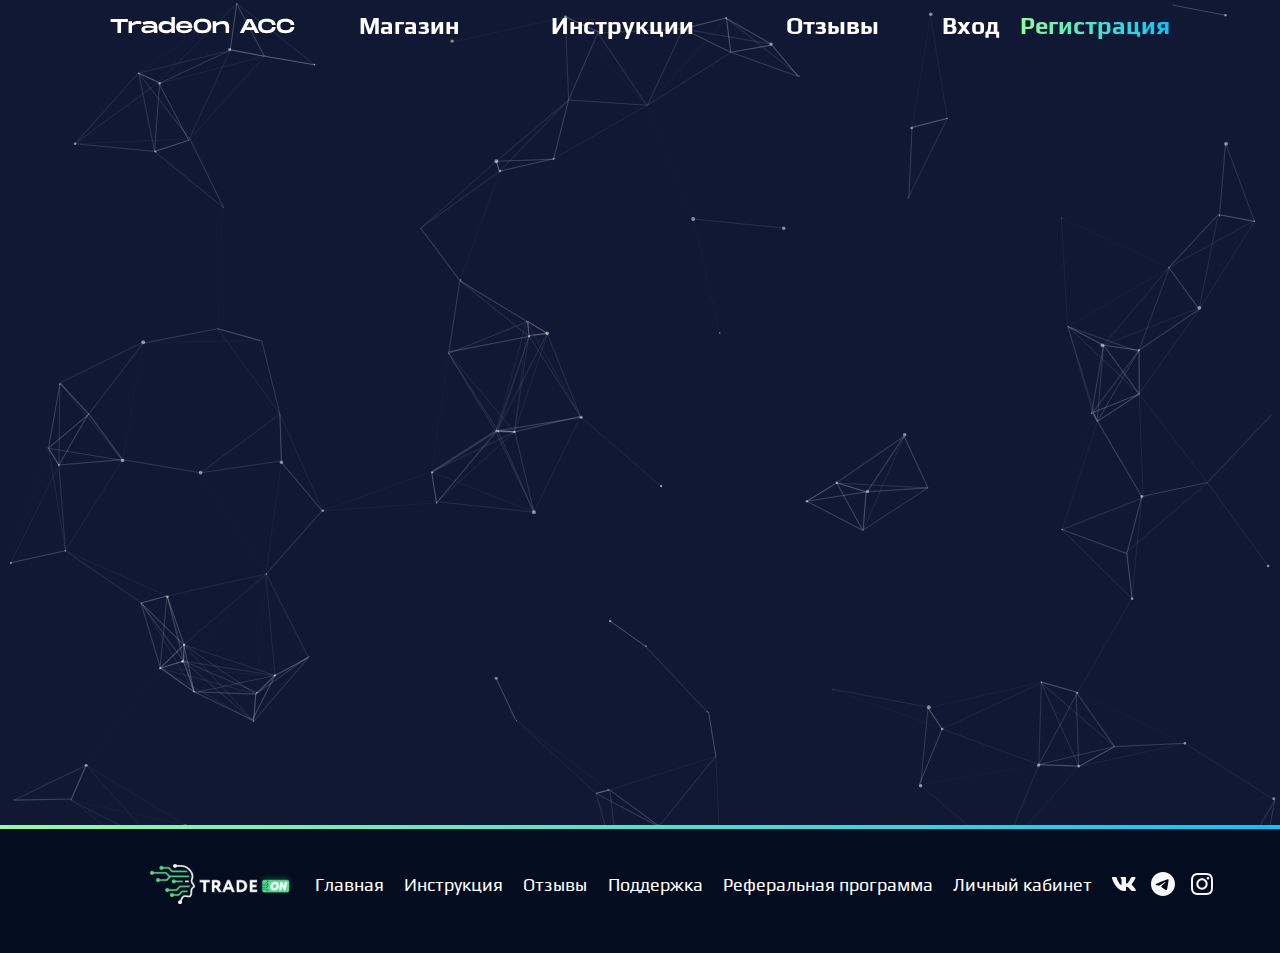
==== commit abf6b680: "Animation" ====
--- a/instructions.html
+++ b/instructions.html
@@ -119,145 +119,277 @@
             </div>
         </footer>
     </div>
+    <!-- modals -->
+    <div class="modal-wrapper" id="modal-accounts">
+        <div class="modal-container-bg modal-accounts">            
+            <img class="modal-close" src="images/close-modal.svg" alt="">
+            <div class="modal-containe modal-accounts">
+                <div class="modal-account-check">
+                    <h3>Проверьте почту</h3>
+                    <div class="pulses">            
+                        <div class="pulse top"></div>
+                        <div class="pulse bottom"></div>
+                        <div class="parent">        
+                          <div class="poligon"></div>
+                          <input type="text" class="poligon-inner" placeholder="Введите почту" oninput="checkInput(this)">
+                          <svg onclick="Pulse()" class="save-input" width="22" height="19" viewBox="0 0 22 19" fill="none" xmlns="http://www.w3.org/2000/svg">
+                            <path d="M18.411 0.735107L7.20128 11.4353L3.56569 7.96499L0 11.3686L3.63559 14.8389L7.22456 18.2648L10.7903 14.8612L22 4.16098L18.411 0.735107Z" fill="#050E23"/>
+                          </svg>                    
+                        </div>
+                    </div>
+                    <p>Аккаунты будут также отправлены на указанную в профиле почту. Если почта указана неверно, то укажите актуальный почтовый ящик</p>
+                </div>
+                <div class="modal-account-review">
+                    <h3>Оставьте отзыв</h3>
+                    <div class="pulses">            
+                        <div class="pulse top"></div>
+                        <div class="pulse bottom"></div>
+                        <div class="parent">        
+                          <div class="poligon"></div>
+                          <input type="text" class="poligon-inner" placeholder="Введите почту" oninput="checkInput(this)">
+                          <svg onclick="Pulse()" class="save-input" width="22" height="19" viewBox="0 0 22 19" fill="none" xmlns="http://www.w3.org/2000/svg">
+                            <path d="M18.411 0.735107L7.20128 11.4353L3.56569 7.96499L0 11.3686L3.63559 14.8389L7.22456 18.2648L10.7903 14.8612L22 4.16098L18.411 0.735107Z" fill="#050E23"/>
+                          </svg>                    
+                        </div>
+                    </div>
+                    <p>Вы можете оставить отзыв в <a href="" class="gradient">нашем канале</a>, после чего укажите свой @name и нажмите подтвердить. После проверки отзыва вы получите промокод на скиндку 5% в личный кабинет</p>
+                </div>
+                <div class="modal-account-instruction">
+                    <h3>Возможно, вам будут полезны инструкции</h3>
+                    <ul>
+                        <li><a href="" class="gradient">Как использовать аккаунт и добавить в SDA</a></li>
+                        <li><a href="" class="gradient">Как защитить при торговле</a></li>
+                        <li><a href="" class="gradient">Связаться с агентом поддержки (если инструкции не помогли)</a></li>
+                    </ul>
+                </div>
+                <div class="modal-account-download">
+                    <h3>Скачайте аккаунты</h3>
+                    <img src="images/cloud-modal.svg" alt="">
+                </div>
+            </div>
+        </div>
+    </div>
+    <!---------------------------------------------------------->
+    <div class="modal-wrapper" id="modal-registration">
+        <div class="modal-container modal-registration"> 
+            <img class="modal-close" src="images/close-modal.svg" alt="">
+            <p class="title-modal">Регистрация</p>
+
+            <div class="email-row">
+                <label for="email" class="label-modal">Email<span class="required-field">*</span></label>
+                <input type="email" class="input-modal" placeholder="Введите ваш email" id="email">
+            </div>
+
+            <div class="password-row">
+                <label for="pass" class="label-modal">Пароль<span class="required-field">*</span></label>
+                <input type="password" class="input-modal" id="pass" placeholder="Введите пароль" id="pass">
+                <input type="password" class="input-modal" id="repeat-pass" placeholder="Повторите пароль" id="pass">
+            </div>
+
+            <div class="socail__meda-row">
+                <label for="telegram vk" class="label-modal">Соц сети</label>
+                <input type="text" class="input-modal" placeholder="Telegram ID" id="telegram">
+                <input type="text" class="input-modal" placeholder="Vk ID" id="vk">
+            </div>
+
+            <div class="social__media-button-row">
+                <a href="" class="social__media-link">
+                    <svg width="33" height="33" viewBox="0 0 33 33" fill="none" xmlns="http://www.w3.org/2000/svg">
+                        <g id="mdi:steam">
+                        <path id="Vector" d="M16.5 2.75C18.3057 2.75 20.0937 3.10565 21.7619 3.79666C23.4301 4.48766 24.9459 5.50048 26.2227 6.77728C27.4995 8.05409 28.5123 9.56987 29.2033 11.2381C29.8943 12.9063 30.25 14.6943 30.25 16.5C30.25 20.1467 28.8013 23.6441 26.2227 26.2227C23.6441 28.8013 20.1467 30.25 16.5 30.25C10.175 30.25 4.88125 26.015 3.245 20.2537L8.51125 22.4262C8.69241 23.3067 9.17147 24.0978 9.86772 24.6663C10.564 25.2348 11.4349 25.546 12.3337 25.5475C14.4787 25.5475 16.225 23.8012 16.225 21.6562V21.4775L20.9 18.1362H21.01C23.87 18.1362 26.1937 15.8125 26.1937 12.9525C26.1937 10.0925 23.87 7.76875 21.01 7.76875C18.15 7.76875 15.8125 10.0925 15.8125 12.9525V13.0212L12.5537 17.7787L12.3337 17.765C11.5225 17.765 10.7662 18.0125 10.1475 18.4387L2.75 15.4C3.34125 8.31875 9.25375 2.75 16.5 2.75ZM11.385 23.6087C12.485 24.0625 13.75 23.5537 14.2037 22.4537C14.6575 21.3537 14.135 20.1025 13.0625 19.6487L11.3025 18.92C11.9762 18.6725 12.7325 18.6587 13.4475 18.9612C14.1762 19.25 14.74 19.8137 15.0287 20.5425C15.3312 21.2575 15.3312 22.055 15.0287 22.77C14.4375 24.255 12.6912 24.97 11.2062 24.3512C10.5187 24.0625 9.99625 23.54 9.7075 22.9212L11.385 23.6087ZM24.475 12.9525C24.475 14.8637 22.9212 16.4175 21.01 16.4175C20.0934 16.4139 19.2156 16.0472 18.5688 15.3978C17.9219 14.7484 17.5587 13.8691 17.5587 12.9525C17.5569 12.4988 17.645 12.0492 17.8178 11.6296C17.9906 11.2101 18.2447 10.8289 18.5655 10.508C18.8864 10.1872 19.2676 9.93305 19.6871 9.76026C20.1067 9.58746 20.5563 9.49943 21.01 9.50125C21.9266 9.50124 22.8059 9.86442 23.4553 10.5113C24.1047 11.1581 24.4714 12.0359 24.475 12.9525ZM18.425 12.9525C18.425 14.3825 19.58 15.5512 21.0237 15.5512C22.4537 15.5512 23.6087 14.3825 23.6087 12.9525C23.6087 11.5225 22.4537 10.3537 21.0237 10.3537C19.58 10.3537 18.425 11.5225 18.425 12.9525Z" fill="#F8F8F8"/>
+                        </g>
+                    </svg>                            
+                </a>
+                <a href="" class="social__media-link">
+                    <svg width="30" height="29" viewBox="0 0 30 29" fill="none" xmlns="http://www.w3.org/2000/svg">
+                        <g id="entypo-social:vk-with-circle" clip-path="url(#clip0_557_202)">
+                        <path id="Vector" d="M15.0001 0.580002C7.0471 0.580002 0.600098 6.8121 0.600098 14.5C0.600098 22.1879 7.0471 28.42 15.0001 28.42C22.9531 28.42 29.4001 22.1879 29.4001 14.5C29.4001 6.8121 22.9531 0.580002 15.0001 0.580002ZM20.5381 16.285C20.5381 16.285 21.8116 17.5001 22.1251 18.0641C22.1341 18.0757 22.1386 18.0873 22.1416 18.0931C22.2691 18.3005 22.2991 18.4614 22.2361 18.5818C22.1311 18.7819 21.7711 18.8805 21.6481 18.8892H19.3981C19.2421 18.8892 18.9151 18.85 18.5191 18.5861C18.2146 18.3802 17.9146 18.0424 17.6221 17.7132C17.1856 17.2231 16.8076 16.7997 16.4266 16.7997C16.3782 16.7996 16.3301 16.807 16.2841 16.8215C15.9961 16.9114 15.6271 17.3087 15.6271 18.3672C15.6271 18.6978 15.3571 18.8877 15.1666 18.8877H14.1361C13.7851 18.8877 11.9566 18.7688 10.3366 17.1173C8.3536 15.0945 6.5686 11.0374 6.5536 10.9997C6.4411 10.7373 6.6736 10.5966 6.9271 10.5966H9.1996C9.5026 10.5966 9.6016 10.775 9.6706 10.933C9.7516 11.1172 10.0486 11.8494 10.5361 12.673C11.3266 14.0157 11.8111 14.5609 12.1996 14.5609C12.2724 14.5601 12.344 14.5422 12.4081 14.5087C12.9151 14.2361 12.8206 12.4889 12.7981 12.1264C12.7981 12.0582 12.7966 11.3448 12.5371 11.0026C12.3511 10.7547 12.0346 10.6604 11.8426 10.6256C11.9203 10.5219 12.0227 10.4379 12.1411 10.3806C12.4891 10.2124 13.1161 10.1877 13.7386 10.1877H14.0851C14.7601 10.1964 14.9341 10.2385 15.1786 10.2979C15.6736 10.4125 15.6841 10.7213 15.6406 11.7784C15.6271 12.0785 15.6136 12.4178 15.6136 12.818C15.6136 12.905 15.6091 12.9978 15.6091 13.0964C15.5941 13.6344 15.5761 14.2448 15.9691 14.4957C16.0204 14.5267 16.0796 14.5433 16.1401 14.5435C16.2766 14.5435 16.6876 14.5435 17.8006 12.6977C18.1439 12.1035 18.4421 11.4861 18.6931 10.8504C18.7156 10.8127 18.7816 10.6967 18.8596 10.6517C18.9172 10.6233 18.981 10.6089 19.0456 10.6097H21.7171C22.0081 10.6097 22.2076 10.6517 22.2451 10.7605C22.3111 10.933 22.2331 11.4594 21.0136 13.0558L20.4691 13.7504C19.3636 15.1511 19.3636 15.2221 20.5381 16.285Z" fill="#F8F8F8"/>
+                        </g>
+                        <defs>
+                        <clipPath id="clip0_557_202">
+                        <rect width="30" height="29" fill="white"/>
+                        </clipPath>
+                        </defs>
+                    </svg>
+                </a>
+                <a href="" class="social__media-link">
+                    <svg xmlns="http://www.w3.org/2000/svg" width="33" height="33" viewBox="0 0 33 33" fill="none">
+                        <path d="M16.5 2.75C8.91 2.75 2.75 8.91 2.75 16.5C2.75 24.09 8.91 30.25 16.5 30.25C24.09 30.25 30.25 24.09 30.25 16.5C30.25 8.91 24.09 2.75 16.5 2.75ZM22.88 12.1C22.6737 14.2725 21.78 19.5525 21.3262 21.9862C21.1337 23.0175 20.7487 23.3612 20.3912 23.4025C19.5937 23.4712 18.9887 22.88 18.2187 22.3712C17.0087 21.5737 16.3212 21.0787 15.1525 20.3087C13.7912 19.415 14.6712 18.92 15.455 18.1225C15.6612 17.9162 19.1812 14.7125 19.25 14.4237C19.2595 14.38 19.2583 14.3346 19.2463 14.2915C19.2343 14.2483 19.212 14.2088 19.1812 14.1762C19.0987 14.1075 18.9887 14.135 18.8925 14.1487C18.7687 14.1762 16.8437 15.455 13.09 17.985C12.54 18.3562 12.045 18.5487 11.605 18.535C11.11 18.5212 10.175 18.26 9.47375 18.0262C8.6075 17.7512 7.93375 17.6 7.98875 17.1187C8.01625 16.8712 8.36 16.6237 9.00625 16.3625C13.0212 14.6162 15.6887 13.4612 17.0225 12.9112C20.845 11.3162 21.6287 11.0412 22.1512 11.0412C22.2612 11.0412 22.5225 11.0687 22.6875 11.2062C22.825 11.3162 22.8662 11.4675 22.88 11.5775C22.8662 11.66 22.8937 11.9075 22.88 12.1Z" fill="#F8F8F8"/>
+                    </svg>
+                </a>
+            </div>
+            <button class="modal-button LightUp">Регистрация</button>
+            <button class="modal__change-button logmodal-open">Уже есть аккаунт?</button>
+        </div>
+    </div>
+    <!---------------------------------------------------------->
+    <div class="modal-wrapper" id="modal-login">
+        <div class="modal-container modal-log-in"> 
+            <img class="modal-close" src="images/close-modal.svg" alt="">
+            <p class="title-modal">Вход</p>
+            <div class="email-row">
+                <label for="email" class="label-modal">Email</label>
+                <input type="email" class="input-modal" id="email" placeholder="Введите ваш email">
+            </div>
+            <div class="password-row">
+                <label for="pass" class="label-modal">Пароль</label>
+                <input type="email" class="input-modal" id="pass" placeholder="Введите пароль">
+            </div>
+            <button class="remind-pass">Забыл пароль</button>
+            <div class="social__media-button-row">
+                <a href="" class="social__media-link">
+                    <svg width="33" height="33" viewBox="0 0 33 33" fill="none" xmlns="http://www.w3.org/2000/svg">
+                        <g id="mdi:steam">
+                        <path id="Vector" d="M16.5 2.75C18.3057 2.75 20.0937 3.10565 21.7619 3.79666C23.4301 4.48766 24.9459 5.50048 26.2227 6.77728C27.4995 8.05409 28.5123 9.56987 29.2033 11.2381C29.8943 12.9063 30.25 14.6943 30.25 16.5C30.25 20.1467 28.8013 23.6441 26.2227 26.2227C23.6441 28.8013 20.1467 30.25 16.5 30.25C10.175 30.25 4.88125 26.015 3.245 20.2537L8.51125 22.4262C8.69241 23.3067 9.17147 24.0978 9.86772 24.6663C10.564 25.2348 11.4349 25.546 12.3337 25.5475C14.4787 25.5475 16.225 23.8012 16.225 21.6562V21.4775L20.9 18.1362H21.01C23.87 18.1362 26.1937 15.8125 26.1937 12.9525C26.1937 10.0925 23.87 7.76875 21.01 7.76875C18.15 7.76875 15.8125 10.0925 15.8125 12.9525V13.0212L12.5537 17.7787L12.3337 17.765C11.5225 17.765 10.7662 18.0125 10.1475 18.4387L2.75 15.4C3.34125 8.31875 9.25375 2.75 16.5 2.75ZM11.385 23.6087C12.485 24.0625 13.75 23.5537 14.2037 22.4537C14.6575 21.3537 14.135 20.1025 13.0625 19.6487L11.3025 18.92C11.9762 18.6725 12.7325 18.6587 13.4475 18.9612C14.1762 19.25 14.74 19.8137 15.0287 20.5425C15.3312 21.2575 15.3312 22.055 15.0287 22.77C14.4375 24.255 12.6912 24.97 11.2062 24.3512C10.5187 24.0625 9.99625 23.54 9.7075 22.9212L11.385 23.6087ZM24.475 12.9525C24.475 14.8637 22.9212 16.4175 21.01 16.4175C20.0934 16.4139 19.2156 16.0472 18.5688 15.3978C17.9219 14.7484 17.5587 13.8691 17.5587 12.9525C17.5569 12.4988 17.645 12.0492 17.8178 11.6296C17.9906 11.2101 18.2447 10.8289 18.5655 10.508C18.8864 10.1872 19.2676 9.93305 19.6871 9.76026C20.1067 9.58746 20.5563 9.49943 21.01 9.50125C21.9266 9.50124 22.8059 9.86442 23.4553 10.5113C24.1047 11.1581 24.4714 12.0359 24.475 12.9525ZM18.425 12.9525C18.425 14.3825 19.58 15.5512 21.0237 15.5512C22.4537 15.5512 23.6087 14.3825 23.6087 12.9525C23.6087 11.5225 22.4537 10.3537 21.0237 10.3537C19.58 10.3537 18.425 11.5225 18.425 12.9525Z" fill="#F8F8F8"/>
+                        </g>
+                    </svg>                            
+                </a>
+                <a href="" class="social__media-link">
+                    <svg width="30" height="29" viewBox="0 0 30 29" fill="none" xmlns="http://www.w3.org/2000/svg">
+                        <g id="entypo-social:vk-with-circle" clip-path="url(#clip0_557_202)">
+                        <path id="Vector" d="M15.0001 0.580002C7.0471 0.580002 0.600098 6.8121 0.600098 14.5C0.600098 22.1879 7.0471 28.42 15.0001 28.42C22.9531 28.42 29.4001 22.1879 29.4001 14.5C29.4001 6.8121 22.9531 0.580002 15.0001 0.580002ZM20.5381 16.285C20.5381 16.285 21.8116 17.5001 22.1251 18.0641C22.1341 18.0757 22.1386 18.0873 22.1416 18.0931C22.2691 18.3005 22.2991 18.4614 22.2361 18.5818C22.1311 18.7819 21.7711 18.8805 21.6481 18.8892H19.3981C19.2421 18.8892 18.9151 18.85 18.5191 18.5861C18.2146 18.3802 17.9146 18.0424 17.6221 17.7132C17.1856 17.2231 16.8076 16.7997 16.4266 16.7997C16.3782 16.7996 16.3301 16.807 16.2841 16.8215C15.9961 16.9114 15.6271 17.3087 15.6271 18.3672C15.6271 18.6978 15.3571 18.8877 15.1666 18.8877H14.1361C13.7851 18.8877 11.9566 18.7688 10.3366 17.1173C8.3536 15.0945 6.5686 11.0374 6.5536 10.9997C6.4411 10.7373 6.6736 10.5966 6.9271 10.5966H9.1996C9.5026 10.5966 9.6016 10.775 9.6706 10.933C9.7516 11.1172 10.0486 11.8494 10.5361 12.673C11.3266 14.0157 11.8111 14.5609 12.1996 14.5609C12.2724 14.5601 12.344 14.5422 12.4081 14.5087C12.9151 14.2361 12.8206 12.4889 12.7981 12.1264C12.7981 12.0582 12.7966 11.3448 12.5371 11.0026C12.3511 10.7547 12.0346 10.6604 11.8426 10.6256C11.9203 10.5219 12.0227 10.4379 12.1411 10.3806C12.4891 10.2124 13.1161 10.1877 13.7386 10.1877H14.0851C14.7601 10.1964 14.9341 10.2385 15.1786 10.2979C15.6736 10.4125 15.6841 10.7213 15.6406 11.7784C15.6271 12.0785 15.6136 12.4178 15.6136 12.818C15.6136 12.905 15.6091 12.9978 15.6091 13.0964C15.5941 13.6344 15.5761 14.2448 15.9691 14.4957C16.0204 14.5267 16.0796 14.5433 16.1401 14.5435C16.2766 14.5435 16.6876 14.5435 17.8006 12.6977C18.1439 12.1035 18.4421 11.4861 18.6931 10.8504C18.7156 10.8127 18.7816 10.6967 18.8596 10.6517C18.9172 10.6233 18.981 10.6089 19.0456 10.6097H21.7171C22.0081 10.6097 22.2076 10.6517 22.2451 10.7605C22.3111 10.933 22.2331 11.4594 21.0136 13.0558L20.4691 13.7504C19.3636 15.1511 19.3636 15.2221 20.5381 16.285Z" fill="#F8F8F8"/>
+                        </g>
+                        <defs>
+                        <clipPath id="clip0_557_202">
+                        <rect width="30" height="29" fill="white"/>
+                        </clipPath>
+                        </defs>
+                    </svg>
+                </a>
+                <a href="" class="social__media-link">
+                    <svg xmlns="http://www.w3.org/2000/svg" width="33" height="33" viewBox="0 0 33 33" fill="none">
+                        <path d="M16.5 2.75C8.91 2.75 2.75 8.91 2.75 16.5C2.75 24.09 8.91 30.25 16.5 30.25C24.09 30.25 30.25 24.09 30.25 16.5C30.25 8.91 24.09 2.75 16.5 2.75ZM22.88 12.1C22.6737 14.2725 21.78 19.5525 21.3262 21.9862C21.1337 23.0175 20.7487 23.3612 20.3912 23.4025C19.5937 23.4712 18.9887 22.88 18.2187 22.3712C17.0087 21.5737 16.3212 21.0787 15.1525 20.3087C13.7912 19.415 14.6712 18.92 15.455 18.1225C15.6612 17.9162 19.1812 14.7125 19.25 14.4237C19.2595 14.38 19.2583 14.3346 19.2463 14.2915C19.2343 14.2483 19.212 14.2088 19.1812 14.1762C19.0987 14.1075 18.9887 14.135 18.8925 14.1487C18.7687 14.1762 16.8437 15.455 13.09 17.985C12.54 18.3562 12.045 18.5487 11.605 18.535C11.11 18.5212 10.175 18.26 9.47375 18.0262C8.6075 17.7512 7.93375 17.6 7.98875 17.1187C8.01625 16.8712 8.36 16.6237 9.00625 16.3625C13.0212 14.6162 15.6887 13.4612 17.0225 12.9112C20.845 11.3162 21.6287 11.0412 22.1512 11.0412C22.2612 11.0412 22.5225 11.0687 22.6875 11.2062C22.825 11.3162 22.8662 11.4675 22.88 11.5775C22.8662 11.66 22.8937 11.9075 22.88 12.1Z" fill="#F8F8F8"/>
+                    </svg>
+                </a>
+            </div>
+            <button class="modal-button LightUp">Вход</button>
+            <button class="modal__change-button regmodal-open">Нет аккаунта?</button>
+        </div>
+    </div>
         <!---------------------------------------------------------->
-        <div class="modal-wrapper" id="modal-registration">
-            <div class="modal-container modal-registration"> 
-                <img class="modal-close" src="images/close-modal.svg" alt="">
-                <p class="title-modal">Регистрация</p>
-    
-                <div class="email-row">
-                    <label for="email" class="label-modal">Email<span class="required-field">*</span></label>
-                    <input type="email" class="input-modal" placeholder="Введите ваш email" id="email">
-                </div>
-    
-                <div class="password-row">
-                    <label for="pass" class="label-modal">Пароль<span class="required-field">*</span></label>
-                    <input type="password" class="input-modal" id="pass" placeholder="Введите пароль" id="pass">
-                    <input type="password" class="input-modal" id="repeat-pass" placeholder="Повторите пароль" id="pass">
-                </div>
-    
-                <div class="socail__meda-row">
-                    <label for="telegram vk" class="label-modal">Соц сети</label>
-                    <input type="text" class="input-modal" placeholder="Telegram ID" id="telegram">
-                    <input type="text" class="input-modal" placeholder="Vk ID" id="vk">
-                </div>
-    
-                <div class="social__media-button-row">
-                    <a href="" class="social__media-link">
-                        <svg width="33" height="33" viewBox="0 0 33 33" fill="none" xmlns="http://www.w3.org/2000/svg">
-                            <g id="mdi:steam">
-                            <path id="Vector" d="M16.5 2.75C18.3057 2.75 20.0937 3.10565 21.7619 3.79666C23.4301 4.48766 24.9459 5.50048 26.2227 6.77728C27.4995 8.05409 28.5123 9.56987 29.2033 11.2381C29.8943 12.9063 30.25 14.6943 30.25 16.5C30.25 20.1467 28.8013 23.6441 26.2227 26.2227C23.6441 28.8013 20.1467 30.25 16.5 30.25C10.175 30.25 4.88125 26.015 3.245 20.2537L8.51125 22.4262C8.69241 23.3067 9.17147 24.0978 9.86772 24.6663C10.564 25.2348 11.4349 25.546 12.3337 25.5475C14.4787 25.5475 16.225 23.8012 16.225 21.6562V21.4775L20.9 18.1362H21.01C23.87 18.1362 26.1937 15.8125 26.1937 12.9525C26.1937 10.0925 23.87 7.76875 21.01 7.76875C18.15 7.76875 15.8125 10.0925 15.8125 12.9525V13.0212L12.5537 17.7787L12.3337 17.765C11.5225 17.765 10.7662 18.0125 10.1475 18.4387L2.75 15.4C3.34125 8.31875 9.25375 2.75 16.5 2.75ZM11.385 23.6087C12.485 24.0625 13.75 23.5537 14.2037 22.4537C14.6575 21.3537 14.135 20.1025 13.0625 19.6487L11.3025 18.92C11.9762 18.6725 12.7325 18.6587 13.4475 18.9612C14.1762 19.25 14.74 19.8137 15.0287 20.5425C15.3312 21.2575 15.3312 22.055 15.0287 22.77C14.4375 24.255 12.6912 24.97 11.2062 24.3512C10.5187 24.0625 9.99625 23.54 9.7075 22.9212L11.385 23.6087ZM24.475 12.9525C24.475 14.8637 22.9212 16.4175 21.01 16.4175C20.0934 16.4139 19.2156 16.0472 18.5688 15.3978C17.9219 14.7484 17.5587 13.8691 17.5587 12.9525C17.5569 12.4988 17.645 12.0492 17.8178 11.6296C17.9906 11.2101 18.2447 10.8289 18.5655 10.508C18.8864 10.1872 19.2676 9.93305 19.6871 9.76026C20.1067 9.58746 20.5563 9.49943 21.01 9.50125C21.9266 9.50124 22.8059 9.86442 23.4553 10.5113C24.1047 11.1581 24.4714 12.0359 24.475 12.9525ZM18.425 12.9525C18.425 14.3825 19.58 15.5512 21.0237 15.5512C22.4537 15.5512 23.6087 14.3825 23.6087 12.9525C23.6087 11.5225 22.4537 10.3537 21.0237 10.3537C19.58 10.3537 18.425 11.5225 18.425 12.9525Z" fill="#F8F8F8"/>
-                            </g>
-                        </svg>                            
-                    </a>
-                    <a href="" class="social__media-link">
-                        <svg width="30" height="29" viewBox="0 0 30 29" fill="none" xmlns="http://www.w3.org/2000/svg">
-                            <g id="entypo-social:vk-with-circle" clip-path="url(#clip0_557_202)">
-                            <path id="Vector" d="M15.0001 0.580002C7.0471 0.580002 0.600098 6.8121 0.600098 14.5C0.600098 22.1879 7.0471 28.42 15.0001 28.42C22.9531 28.42 29.4001 22.1879 29.4001 14.5C29.4001 6.8121 22.9531 0.580002 15.0001 0.580002ZM20.5381 16.285C20.5381 16.285 21.8116 17.5001 22.1251 18.0641C22.1341 18.0757 22.1386 18.0873 22.1416 18.0931C22.2691 18.3005 22.2991 18.4614 22.2361 18.5818C22.1311 18.7819 21.7711 18.8805 21.6481 18.8892H19.3981C19.2421 18.8892 18.9151 18.85 18.5191 18.5861C18.2146 18.3802 17.9146 18.0424 17.6221 17.7132C17.1856 17.2231 16.8076 16.7997 16.4266 16.7997C16.3782 16.7996 16.3301 16.807 16.2841 16.8215C15.9961 16.9114 15.6271 17.3087 15.6271 18.3672C15.6271 18.6978 15.3571 18.8877 15.1666 18.8877H14.1361C13.7851 18.8877 11.9566 18.7688 10.3366 17.1173C8.3536 15.0945 6.5686 11.0374 6.5536 10.9997C6.4411 10.7373 6.6736 10.5966 6.9271 10.5966H9.1996C9.5026 10.5966 9.6016 10.775 9.6706 10.933C9.7516 11.1172 10.0486 11.8494 10.5361 12.673C11.3266 14.0157 11.8111 14.5609 12.1996 14.5609C12.2724 14.5601 12.344 14.5422 12.4081 14.5087C12.9151 14.2361 12.8206 12.4889 12.7981 12.1264C12.7981 12.0582 12.7966 11.3448 12.5371 11.0026C12.3511 10.7547 12.0346 10.6604 11.8426 10.6256C11.9203 10.5219 12.0227 10.4379 12.1411 10.3806C12.4891 10.2124 13.1161 10.1877 13.7386 10.1877H14.0851C14.7601 10.1964 14.9341 10.2385 15.1786 10.2979C15.6736 10.4125 15.6841 10.7213 15.6406 11.7784C15.6271 12.0785 15.6136 12.4178 15.6136 12.818C15.6136 12.905 15.6091 12.9978 15.6091 13.0964C15.5941 13.6344 15.5761 14.2448 15.9691 14.4957C16.0204 14.5267 16.0796 14.5433 16.1401 14.5435C16.2766 14.5435 16.6876 14.5435 17.8006 12.6977C18.1439 12.1035 18.4421 11.4861 18.6931 10.8504C18.7156 10.8127 18.7816 10.6967 18.8596 10.6517C18.9172 10.6233 18.981 10.6089 19.0456 10.6097H21.7171C22.0081 10.6097 22.2076 10.6517 22.2451 10.7605C22.3111 10.933 22.2331 11.4594 21.0136 13.0558L20.4691 13.7504C19.3636 15.1511 19.3636 15.2221 20.5381 16.285Z" fill="#F8F8F8"/>
-                            </g>
-                            <defs>
-                            <clipPath id="clip0_557_202">
-                            <rect width="30" height="29" fill="white"/>
-                            </clipPath>
-                            </defs>
-                        </svg>
-                    </a>
-                    <a href="" class="social__media-link">
-                        <svg xmlns="http://www.w3.org/2000/svg" width="33" height="33" viewBox="0 0 33 33" fill="none">
-                            <path d="M16.5 2.75C8.91 2.75 2.75 8.91 2.75 16.5C2.75 24.09 8.91 30.25 16.5 30.25C24.09 30.25 30.25 24.09 30.25 16.5C30.25 8.91 24.09 2.75 16.5 2.75ZM22.88 12.1C22.6737 14.2725 21.78 19.5525 21.3262 21.9862C21.1337 23.0175 20.7487 23.3612 20.3912 23.4025C19.5937 23.4712 18.9887 22.88 18.2187 22.3712C17.0087 21.5737 16.3212 21.0787 15.1525 20.3087C13.7912 19.415 14.6712 18.92 15.455 18.1225C15.6612 17.9162 19.1812 14.7125 19.25 14.4237C19.2595 14.38 19.2583 14.3346 19.2463 14.2915C19.2343 14.2483 19.212 14.2088 19.1812 14.1762C19.0987 14.1075 18.9887 14.135 18.8925 14.1487C18.7687 14.1762 16.8437 15.455 13.09 17.985C12.54 18.3562 12.045 18.5487 11.605 18.535C11.11 18.5212 10.175 18.26 9.47375 18.0262C8.6075 17.7512 7.93375 17.6 7.98875 17.1187C8.01625 16.8712 8.36 16.6237 9.00625 16.3625C13.0212 14.6162 15.6887 13.4612 17.0225 12.9112C20.845 11.3162 21.6287 11.0412 22.1512 11.0412C22.2612 11.0412 22.5225 11.0687 22.6875 11.2062C22.825 11.3162 22.8662 11.4675 22.88 11.5775C22.8662 11.66 22.8937 11.9075 22.88 12.1Z" fill="#F8F8F8"/>
-                        </svg>
-                    </a>
-                </div>
-                <button class="modal-button">Регистрация</button>
-                <button class="modal__change-button logmodal-open">Уже есть аккаунт?</button>
-            </div>
-        </div>
+    <div class="modal-wrapper" id="modal-remind">
+        <div class="modal-container remind__password-modal"> 
+            <img class="modal-close" src="images/close-modal.svg" alt="">
+            <p class="title-modal">Восстановление пароля</p>
+            <div class="email-row">
+                <label class="label-modal">Email</label>
+                <input type="email" class="input-modal" placeholder="Введите ваш email">
+            </div>
+            <button class="modal-button check LightUp" style="margin-top:0">Проверить</button>
+            <button class="modal__change-button return-button">
+                <svg xmlns="http://www.w3.org/2000/svg" width="11" height="11" viewBox="0 0 11 11" fill="none">
+                    <path d="M7.36094 1.12463C7.48983 1.25356 7.56223 1.42839 7.56223 1.61069C7.56223 1.79299 7.48983 1.96783 7.36094 2.09676L3.95782 5.49988L7.36094 8.90301C7.48618 9.03267 7.55547 9.20633 7.55391 9.38659C7.55234 9.56685 7.48004 9.73929 7.35257 9.86676C7.2251 9.99422 7.05267 10.0665 6.87241 10.0681C6.69215 10.0697 6.51848 10.0004 6.38882 9.87513L2.49963 5.98594C2.37074 5.85702 2.29834 5.68218 2.29834 5.49988C2.29834 5.31758 2.37074 5.14274 2.49963 5.01382L6.38882 1.12463C6.51774 0.995744 6.69258 0.92334 6.87488 0.92334C7.05718 0.92334 7.23202 0.995744 7.36094 1.12463Z" fill="#F8F8F8"/>
+                </svg>
+                Вернуться
+            </button>
+            <button class="clicked-button" style="margin-top:0">Письмо отправлено!</button>
+            <p class="timeline-modal"></p>
+            <button class="repeat-button">Отправить повторно</button>
+            <p class="error-modal">Почта не найдена :(</p>
+        </div>
+    </div>
         <!---------------------------------------------------------->
-        <div class="modal-wrapper" id="modal-login">
-            <div class="modal-container modal-log-in"> 
-                <img class="modal-close" src="images/close-modal.svg" alt="">
-                <p class="title-modal">Вход</p>
-                <div class="email-row">
-                    <label for="email" class="label-modal">Email</label>
-                    <input type="email" class="input-modal" id="email" placeholder="Введите ваш email">
-                </div>
-                <div class="password-row">
-                    <label for="pass" class="label-modal">Пароль</label>
-                    <input type="email" class="input-modal" id="pass" placeholder="Введите пароль">
-                </div>
-                <button class="remind-pass">Забыл пароль</button>
-                <div class="social__media-button-row">
-                    <a href="" class="social__media-link">
-                        <svg width="33" height="33" viewBox="0 0 33 33" fill="none" xmlns="http://www.w3.org/2000/svg">
-                            <g id="mdi:steam">
-                            <path id="Vector" d="M16.5 2.75C18.3057 2.75 20.0937 3.10565 21.7619 3.79666C23.4301 4.48766 24.9459 5.50048 26.2227 6.77728C27.4995 8.05409 28.5123 9.56987 29.2033 11.2381C29.8943 12.9063 30.25 14.6943 30.25 16.5C30.25 20.1467 28.8013 23.6441 26.2227 26.2227C23.6441 28.8013 20.1467 30.25 16.5 30.25C10.175 30.25 4.88125 26.015 3.245 20.2537L8.51125 22.4262C8.69241 23.3067 9.17147 24.0978 9.86772 24.6663C10.564 25.2348 11.4349 25.546 12.3337 25.5475C14.4787 25.5475 16.225 23.8012 16.225 21.6562V21.4775L20.9 18.1362H21.01C23.87 18.1362 26.1937 15.8125 26.1937 12.9525C26.1937 10.0925 23.87 7.76875 21.01 7.76875C18.15 7.76875 15.8125 10.0925 15.8125 12.9525V13.0212L12.5537 17.7787L12.3337 17.765C11.5225 17.765 10.7662 18.0125 10.1475 18.4387L2.75 15.4C3.34125 8.31875 9.25375 2.75 16.5 2.75ZM11.385 23.6087C12.485 24.0625 13.75 23.5537 14.2037 22.4537C14.6575 21.3537 14.135 20.1025 13.0625 19.6487L11.3025 18.92C11.9762 18.6725 12.7325 18.6587 13.4475 18.9612C14.1762 19.25 14.74 19.8137 15.0287 20.5425C15.3312 21.2575 15.3312 22.055 15.0287 22.77C14.4375 24.255 12.6912 24.97 11.2062 24.3512C10.5187 24.0625 9.99625 23.54 9.7075 22.9212L11.385 23.6087ZM24.475 12.9525C24.475 14.8637 22.9212 16.4175 21.01 16.4175C20.0934 16.4139 19.2156 16.0472 18.5688 15.3978C17.9219 14.7484 17.5587 13.8691 17.5587 12.9525C17.5569 12.4988 17.645 12.0492 17.8178 11.6296C17.9906 11.2101 18.2447 10.8289 18.5655 10.508C18.8864 10.1872 19.2676 9.93305 19.6871 9.76026C20.1067 9.58746 20.5563 9.49943 21.01 9.50125C21.9266 9.50124 22.8059 9.86442 23.4553 10.5113C24.1047 11.1581 24.4714 12.0359 24.475 12.9525ZM18.425 12.9525C18.425 14.3825 19.58 15.5512 21.0237 15.5512C22.4537 15.5512 23.6087 14.3825 23.6087 12.9525C23.6087 11.5225 22.4537 10.3537 21.0237 10.3537C19.58 10.3537 18.425 11.5225 18.425 12.9525Z" fill="#F8F8F8"/>
-                            </g>
-                        </svg>                            
-                    </a>
-                    <a href="" class="social__media-link">
-                        <svg width="30" height="29" viewBox="0 0 30 29" fill="none" xmlns="http://www.w3.org/2000/svg">
-                            <g id="entypo-social:vk-with-circle" clip-path="url(#clip0_557_202)">
-                            <path id="Vector" d="M15.0001 0.580002C7.0471 0.580002 0.600098 6.8121 0.600098 14.5C0.600098 22.1879 7.0471 28.42 15.0001 28.42C22.9531 28.42 29.4001 22.1879 29.4001 14.5C29.4001 6.8121 22.9531 0.580002 15.0001 0.580002ZM20.5381 16.285C20.5381 16.285 21.8116 17.5001 22.1251 18.0641C22.1341 18.0757 22.1386 18.0873 22.1416 18.0931C22.2691 18.3005 22.2991 18.4614 22.2361 18.5818C22.1311 18.7819 21.7711 18.8805 21.6481 18.8892H19.3981C19.2421 18.8892 18.9151 18.85 18.5191 18.5861C18.2146 18.3802 17.9146 18.0424 17.6221 17.7132C17.1856 17.2231 16.8076 16.7997 16.4266 16.7997C16.3782 16.7996 16.3301 16.807 16.2841 16.8215C15.9961 16.9114 15.6271 17.3087 15.6271 18.3672C15.6271 18.6978 15.3571 18.8877 15.1666 18.8877H14.1361C13.7851 18.8877 11.9566 18.7688 10.3366 17.1173C8.3536 15.0945 6.5686 11.0374 6.5536 10.9997C6.4411 10.7373 6.6736 10.5966 6.9271 10.5966H9.1996C9.5026 10.5966 9.6016 10.775 9.6706 10.933C9.7516 11.1172 10.0486 11.8494 10.5361 12.673C11.3266 14.0157 11.8111 14.5609 12.1996 14.5609C12.2724 14.5601 12.344 14.5422 12.4081 14.5087C12.9151 14.2361 12.8206 12.4889 12.7981 12.1264C12.7981 12.0582 12.7966 11.3448 12.5371 11.0026C12.3511 10.7547 12.0346 10.6604 11.8426 10.6256C11.9203 10.5219 12.0227 10.4379 12.1411 10.3806C12.4891 10.2124 13.1161 10.1877 13.7386 10.1877H14.0851C14.7601 10.1964 14.9341 10.2385 15.1786 10.2979C15.6736 10.4125 15.6841 10.7213 15.6406 11.7784C15.6271 12.0785 15.6136 12.4178 15.6136 12.818C15.6136 12.905 15.6091 12.9978 15.6091 13.0964C15.5941 13.6344 15.5761 14.2448 15.9691 14.4957C16.0204 14.5267 16.0796 14.5433 16.1401 14.5435C16.2766 14.5435 16.6876 14.5435 17.8006 12.6977C18.1439 12.1035 18.4421 11.4861 18.6931 10.8504C18.7156 10.8127 18.7816 10.6967 18.8596 10.6517C18.9172 10.6233 18.981 10.6089 19.0456 10.6097H21.7171C22.0081 10.6097 22.2076 10.6517 22.2451 10.7605C22.3111 10.933 22.2331 11.4594 21.0136 13.0558L20.4691 13.7504C19.3636 15.1511 19.3636 15.2221 20.5381 16.285Z" fill="#F8F8F8"/>
-                            </g>
-                            <defs>
-                            <clipPath id="clip0_557_202">
-                            <rect width="30" height="29" fill="white"/>
-                            </clipPath>
-                            </defs>
-                        </svg>
-                    </a>
-                    <a href="" class="social__media-link">
-                        <svg xmlns="http://www.w3.org/2000/svg" width="33" height="33" viewBox="0 0 33 33" fill="none">
-                            <path d="M16.5 2.75C8.91 2.75 2.75 8.91 2.75 16.5C2.75 24.09 8.91 30.25 16.5 30.25C24.09 30.25 30.25 24.09 30.25 16.5C30.25 8.91 24.09 2.75 16.5 2.75ZM22.88 12.1C22.6737 14.2725 21.78 19.5525 21.3262 21.9862C21.1337 23.0175 20.7487 23.3612 20.3912 23.4025C19.5937 23.4712 18.9887 22.88 18.2187 22.3712C17.0087 21.5737 16.3212 21.0787 15.1525 20.3087C13.7912 19.415 14.6712 18.92 15.455 18.1225C15.6612 17.9162 19.1812 14.7125 19.25 14.4237C19.2595 14.38 19.2583 14.3346 19.2463 14.2915C19.2343 14.2483 19.212 14.2088 19.1812 14.1762C19.0987 14.1075 18.9887 14.135 18.8925 14.1487C18.7687 14.1762 16.8437 15.455 13.09 17.985C12.54 18.3562 12.045 18.5487 11.605 18.535C11.11 18.5212 10.175 18.26 9.47375 18.0262C8.6075 17.7512 7.93375 17.6 7.98875 17.1187C8.01625 16.8712 8.36 16.6237 9.00625 16.3625C13.0212 14.6162 15.6887 13.4612 17.0225 12.9112C20.845 11.3162 21.6287 11.0412 22.1512 11.0412C22.2612 11.0412 22.5225 11.0687 22.6875 11.2062C22.825 11.3162 22.8662 11.4675 22.88 11.5775C22.8662 11.66 22.8937 11.9075 22.88 12.1Z" fill="#F8F8F8"/>
-                        </svg>
-                    </a>
-                </div>
-                <button class="modal-button">Вход</button>
-                <button class="modal__change-button regmodal-open">Нет аккаунта?</button>
-            </div>
-        </div>
-            <!---------------------------------------------------------->
-        <div class="modal-wrapper" id="modal-remind">
-            <div class="modal-container remind__password-modal"> 
-                <img class="modal-close" src="images/close-modal.svg" alt="">
-                <p class="title-modal">Восстановление пароля</p>
-                <div class="email-row">
-                    <label class="label-modal">Email</label>
-                    <input type="email" class="input-modal" placeholder="Введите ваш email">
-                </div>
-                <button class="modal-button check" style="margin-top:0">Проверить</button>
-                <button class="modal__change-button return-button">
-                    <svg xmlns="http://www.w3.org/2000/svg" width="11" height="11" viewBox="0 0 11 11" fill="none">
-                        <path d="M7.36094 1.12463C7.48983 1.25356 7.56223 1.42839 7.56223 1.61069C7.56223 1.79299 7.48983 1.96783 7.36094 2.09676L3.95782 5.49988L7.36094 8.90301C7.48618 9.03267 7.55547 9.20633 7.55391 9.38659C7.55234 9.56685 7.48004 9.73929 7.35257 9.86676C7.2251 9.99422 7.05267 10.0665 6.87241 10.0681C6.69215 10.0697 6.51848 10.0004 6.38882 9.87513L2.49963 5.98594C2.37074 5.85702 2.29834 5.68218 2.29834 5.49988C2.29834 5.31758 2.37074 5.14274 2.49963 5.01382L6.38882 1.12463C6.51774 0.995744 6.69258 0.92334 6.87488 0.92334C7.05718 0.92334 7.23202 0.995744 7.36094 1.12463Z" fill="#F8F8F8"/>
-                    </svg>
-                    Вернуться
-                </button>
-                <button class="clicked-button" style="margin-top:0">Письмо отправлено!</button>
-                <p class="timeline-modal"></p>
-                <button class="repeat-button">Отправить повторно</button>
-                <p class="error-modal">Почта не найдена :(</p>
-            </div>
-        </div>
-            <!---------------------------------------------------------->
-        <div class="modal-wrapper" id="modal-reset">
-            <div class="modal-container remind__password-modal">
-                <img class="modal-close" src="images/close-modal.svg" alt="">
-                <p class="title-modal">Восстановление пароля</p>
-                <div class="password-row">
-                    <label class="label-modal" for="newpass">Новый пароль</label>
-                    <input type="password" id="newpass" class="input-modal" placeholder="Введите новый пароль">
-                    <input type="password" class="input-modal" placeholder="Повторите пароль">
-                </div>
-                <button class="modal-button" style="margin-top:0">Изменить пароль</button>
-                <button class="modal__change-button return-button"> 
-                    <svg xmlns="http://www.w3.org/2000/svg" width="11" height="11" viewBox="0 0 11 11" fill="none">
-                    <path d="M7.36094 1.12463C7.48983 1.25356 7.56223 1.42839 7.56223 1.61069C7.56223 1.79299 7.48983 1.96783 7.36094 2.09676L3.95782 5.49988L7.36094 8.90301C7.48618 9.03267 7.55547 9.20633 7.55391 9.38659C7.55234 9.56685 7.48004 9.73929 7.35257 9.86676C7.2251 9.99422 7.05267 10.0665 6.87241 10.0681C6.69215 10.0697 6.51848 10.0004 6.38882 9.87513L2.49963 5.98594C2.37074 5.85702 2.29834 5.68218 2.29834 5.49988C2.29834 5.31758 2.37074 5.14274 2.49963 5.01382L6.38882 1.12463C6.51774 0.995744 6.69258 0.92334 6.87488 0.92334C7.05718 0.92334 7.23202 0.995744 7.36094 1.12463Z" fill="#F8F8F8"/>
-                    </svg>
-                    Вернуться
-                </button>
-            </div>
-        </div>
-        <!---------------------------------------------------------->
+    <div class="modal-wrapper" id="modal-reset">
+        <div class="modal-container remind__password-modal">
+            <img class="modal-close" src="images/close-modal.svg" alt="">
+            <p class="title-modal">Восстановление пароля</p>
+            <div class="password-row">
+                <label class="label-modal" for="newpass">Новый пароль</label>
+                <input type="password" id="newpass" class="input-modal" placeholder="Введите новый пароль">
+                <input type="password" class="input-modal" placeholder="Повторите пароль">
+            </div>
+            <button class="modal-button LightUp" style="margin-top:0">Изменить пароль</button>
+            <button class="modal__change-button return-button"> 
+                <svg xmlns="http://www.w3.org/2000/svg" width="11" height="11" viewBox="0 0 11 11" fill="none">
+                <path d="M7.36094 1.12463C7.48983 1.25356 7.56223 1.42839 7.56223 1.61069C7.56223 1.79299 7.48983 1.96783 7.36094 2.09676L3.95782 5.49988L7.36094 8.90301C7.48618 9.03267 7.55547 9.20633 7.55391 9.38659C7.55234 9.56685 7.48004 9.73929 7.35257 9.86676C7.2251 9.99422 7.05267 10.0665 6.87241 10.0681C6.69215 10.0697 6.51848 10.0004 6.38882 9.87513L2.49963 5.98594C2.37074 5.85702 2.29834 5.68218 2.29834 5.49988C2.29834 5.31758 2.37074 5.14274 2.49963 5.01382L6.38882 1.12463C6.51774 0.995744 6.69258 0.92334 6.87488 0.92334C7.05718 0.92334 7.23202 0.995744 7.36094 1.12463Z" fill="#F8F8F8"/>
+                </svg>
+                Вернуться
+            </button>
+        </div>
+    </div>
+    <!---------------------------------------------------------->
+    <div class="modal-wrapper" id="modal-balance">
+        <div class="modal-container modal__balance">
+            <img class="modal-close" src="images/close-modal.svg" alt="">
+            <img class="balance-header-bg" src="images/modal-balance-header.svg" alt="">            
+            <h2 class="balance-header">Пополнение баланса</h2>
+            <p>Введите сумму пополнения</p>
+            <input class="input-deposit" type="text">
+            <p style="font-size: 18px;">Минимальная сумма пополнения: 100р</p>
+            <div class="deposit__methods">
+                <div class="method active">
+                    <img src="images/icons/bitcoin.png" alt="">
+                    <span>Bitcoin</span>
+                </div>
+                <div class="method">
+                    <img src="images/icons/ethereum.png" alt="">
+                    <span>Eth</span>
+                </div>
+                <div class="method">
+                    <img src="images/icons/tether.png" alt="">
+                    <span>
+                        Teher 
+                        <span class="low">TRC-20</span>
+                    </span>
+                </div>
+                <div class="method">
+                    <img src="images/icons/bankcard.png" alt="">
+                    <span class="upper">4%</span>
+                </div>
+                <div class="method">
+                    <img src="images/icons/qiwi.png" alt="">
+                    <span>QIWI</span>
+                </div>
+                <div class="method">
+                    <img src="images/icons/yumoney.png" alt="">
+                    <span>Money</span>
+                </div>
+                <div class="method">
+                    <img src="images/icons/sberpay.png" alt="">
+                    <span>Pay</span>
+                </div>
+            </div>
+            <p>Введите контактные данные</p>
+            <input class="input-balance-text" type="text" placeholder="Введите почту">
+            <p style="font-size: 15px;">контактная информация нужна для отправления электронной квитанции</p>
+            <p>У вас есть промокод</p>
+            <input class="input-balance-text" type="text" placeholder="Введите промокод">
+            <p style="font-size: 14px;">бонус к пополнению 5%</p>
+            <button class="balance-button LightUp">Оплатить 0.00 р</button>
+            
+        </div>
+    </div>
+    <div class="modal-wrapper" id="modal-none-balance">
+        <div class="modal__none-balance">
+            <img class="modal-close" src="images/close-modal.svg" alt="">
+            <img class="none-balance-header-bg" srcset="images/modal-none-balance-header.svg 750w, images/modal-none-balance-header-mobile.svg 756w" sizes="(min-width: 750px) 480px,
+            756px" src="images/modal-none-balance-header.svg" alt="">
+            <img class="none-balance-bg" srcset="images/modal-none-balance.svg 750w, images/modal-none-balance-mobile.svg 756w" sizes="(min-width: 750px) 480px,
+            756px" src="images/modal-none-balance.svg" alt="">
+            <h2 class="none-balance-header">Не хватает баланса</h2>
+            <button class="none-balance-button LightUp">Пополнить баланс</button>
+        </div>
+    </div>
+    <div class="modal-wrapper" id="modal-balance-cript">
+        <div class="modal-container modal__balance-cript">
+            <img class="modal-close" src="images/close-modal.svg" alt="">
+            <img class="balance-header-bg" src="images/modal-balance-header.svg" alt="">            
+            <h2 class="balance-header">Пополнение баланса</h2>
+            <div class="method active">
+                <img src="images/icons/bitcoin.png" alt="">
+                <span>Bitcoin</span>
+            </div>
+            <p style="font-size: 18px;">Текущий курс 1 NAME = 123.123123₽</p>
+            <p>Сумма пополнения</p>
+            <input class="input-deposit" type="text">
+            <p>Отправьте NAME(сеть)</p>
+            <input class="input-network" type="text" value="0x12312312312312312312312312312">
+            <button class="balance-refuse-button">Отменить</button>
+            <button class="balance-button LightUp">Оплатить 0.00 р</button>
+            
+        </div>
+    </div>
+    <!-- modalsEND -->
     <script src="js/particles.js" type="text/javascript"></script>
     <script src="js/app.js" type="text/javascript"></script>
     <script src="js/main.js" type="text/javascript"></script>
--- a/css/style.css
+++ b/css/style.css
@@ -71,6 +71,11 @@
 li {
     list-style: none;
 }
+h1,h2,h3 {
+    -moz-user-select: none;
+    -khtml-user-select: none;
+    user-select: none;    
+}
 html,
 body {
     width: 100%;
@@ -258,6 +263,7 @@
 .auth__sign-in {
     cursor: pointer;
     font-size: 24px;
+    transition: 200ms ease-in-out;
 }
 .auth__sign-up {
     cursor: pointer;
@@ -396,11 +402,48 @@
     flex-direction: column;
     gap: 12px;
     cursor: pointer;
-    transition: 170ms ease-in;
-
+    transition: transform 170ms ease-in;
+}
+.account-card:hover .card-hover{
+    display: none;
+}
+.card-hover {
+    position: absolute;
+    display: none;
+    width: 900px;
+    height: 250px;
+    background-image: url(../images/card-description-hover.png);
+    background-size: contain;
+    background-repeat: no-repeat;
+    background-position: center;
+    left: 128px;
+    top: -55px;
+    z-index: 100;
+    padding: 40px 44px 20px 170px;
+    /* transform: scale(-1, 1); */
+}
+.card-hover-list {
+    /* transform: scale(-1, 1); */
+}
+.card-hover-list, .card-hover-list__item {
+    font-size: 20px;
+    font-family: var(--font-play-bold);
+    list-style:decimal inside;
+}
+.card-hover-list__item::marker {
+    color: #92FE9D;
 }
 .account-card.non-skew-cards:hover {
     transform: scale(1.06)  var(--skew-cards-block-back);
+    z-index: 10;
+}
+.scroll-container .account-card:hover {
+    transform: scale(1.06);
+    z-index: 10;
+}
+.popular .account-card:hover .account-card__icon img {
+    transform: scale(1.3);
+    filter: drop-shadow(0px 0px 5px rgba(255,135,0,0.7));;
 }
 .account-card.small-gap {
     gap: 1px;
@@ -443,6 +486,9 @@
     position: absolute;
     top: -4px;
     right: -4px;
+}
+.account-card__icon img {
+    transition: 200ms ease-in-out;
 }
 .account-card__description {
     font-family: var(--font-play-bold);
@@ -533,7 +579,7 @@
     background-image: var(--linear-gradient-main);
     transform: var(--skew-cards-block);
     position: relative;
-    width: 90%;
+    width: 98%;
 }
 .cards-section-bg::before {
     content: "";
@@ -551,8 +597,8 @@
     display: flex;
     align-items: center;
     justify-content: flex-start;
+    gap: 12px;
     overflow-x: scroll;
-    gap: 12px;
 }
 .card-filter__list {
     font-family: var(--font-play-bold);
@@ -564,6 +610,8 @@
     display: flex;
     align-items: center;
     justify-content: center;
+    position: relative;
+    overflow: hidden;
     cursor: pointer;
     transition: 260ms ease-in;
 }
@@ -574,8 +622,29 @@
 .card-filter__list.active {
     color: #FFFFFF;
 }
-.card-filter__list.active {
-    color: #FFFFFF;
+
+.card-filter__list.active:hover {
+    font-size: 18px;
+}
+.card-filter__list.active:hover::after {
+    content: "";
+    display: block;
+    width: 20px;
+    height: 100px;
+    margin-right: -30px;
+    background: #fff;
+    background: linear-gradient(
+        to bottom,
+        rgba(255, 255, 255, 0.5) 0%,
+        rgba(255, 255, 255, 1) 50%,
+        rgba(255, 255, 255, 0.5) 100%
+    );
+    right: -40px;
+    top: -17px;
+    z-index: 1;
+    transform: rotate(30deg);
+    position: absolute;
+    animation: movingFlare 3s ease-in-out 0.05s infinite;
 }
 .footer {
     height: 128px;
@@ -618,7 +687,8 @@
     white-space: nowrap;
     transition: 200ms ease-in;
 }
-.footer-nav__list:hover {
+.footer-nav__list:hover,
+.auth__sign-in:hover {
     transform: scale(1.1);
     text-shadow: #fff 2px 0 20px;
 }
@@ -898,6 +968,7 @@
     background-position: center;
     transform: scale(1.1);
     cursor: pointer;
+    transition: 200ms ease-in-out;
 }
 .buy-input .plus {
     width: 16px;
@@ -908,6 +979,15 @@
     transform: scale(1.1);
     cursor: pointer;
     margin-top: -5px;
+    transition: 200ms ease-in-out;
+}
+.buy-input .plus:hover {
+    transform: scale(1.5);
+    margin-top: 0;
+}
+.buy-input .minus:hover {
+    transform: scale(1.5);
+    margin-top: -8px;
 }
 
 .buy-input .total {
@@ -915,6 +995,9 @@
     font-family: var(--font-play);
     font-size: 20px;
     cursor: default;
+    -moz-user-select: none;
+    -khtml-user-select: none;
+    user-select: none;    
 }
 .buy-input-label {
     font-family: var(--font-play-bold);
@@ -947,6 +1030,7 @@
     background-position: center;
     text-align: center;
     padding: 17px 0 0 0;
+    position: relative;
     cursor: pointer;
     transition: 500ms ease-in-out;
 }
@@ -1207,7 +1291,44 @@
         background-position: 600px 0;
     }
 }
-
+@keyframes movingFlare {
+    0% {
+      right: -30px;
+      margin-right: 0px;
+    }
+    30% {
+      right: 110%;
+      margin-right: 80px;
+    }
+    100% {
+      right: 110%;
+      margin-right: 80px;
+    }
+}
+
+.LightUp {
+    overflow: hidden;
+}
+.LightUp:after {
+    content: "";
+    display: block;
+    width:20px;
+    height: 200px;
+    margin-right: -30px;
+    background: #fff;
+    background: linear-gradient(
+        to bottom,
+        rgba(255, 255, 255, 0.5) 0%,
+        rgba(255, 255, 255, 1) 50%,
+        rgba(255, 255, 255, 0.5) 100%
+    );
+    right: -40px;
+    top: -100px;
+    z-index: 1;
+    transform: rotate(45deg);
+    position: absolute;
+    animation: movingFlare 3s ease-in-out 0.05s infinite;
+}
 
 /*reviews.html*/
 .review__border {
@@ -1274,6 +1395,10 @@
     display: flex;
     position: relative;
     gap: 13px;
+    transition: 200ms ease-in-out;
+}
+.review__card:hover {
+    transform: scale(1.07);
 }
 .review__card-img {
     background-image: url(../images/review-avatar.png);
@@ -1422,11 +1547,11 @@
     position: relative;
     cursor: pointer;
 }
-.deposit-button::before {
-    content: "+";
+.deposit-button .green {
     color: #00CF21;
     font-size: 20px;
     font-family: var(--font-play-bold);
+    margin: 0 5px 0 -5px;
 }
 .profile-table {
     position: relative;
@@ -1451,13 +1576,39 @@
     color: #818591;
     transition: 200ms ease-in-out;
     cursor: pointer;
+    position: relative;
+    overflow: hidden;
 }
 .profile-table__header-item:hover {
     color: #d6d8dc;
+    transform: scale(1.05);
 }
 .profile-table__header-item.active {
     color: #FFFFFF;
 }
+.profile-table__header-item.active:hover {
+    transform: none;
+}
+/* .profile-table__header-item.active:hover::after {
+    content: "";
+    display: block;
+    width: 20px;
+    height: 100px;
+    margin-right: -30px;
+    background: #fff;
+    background: linear-gradient(
+        to bottom,
+        rgba(255, 255, 255, 0.5) 0%,
+        rgba(255, 255, 255, 1) 50%,
+        rgba(255, 255, 255, 0.5) 100%
+    );
+    right: -40px;
+    top: -50px;
+    z-index: 1;
+    transform: rotate(30deg);
+    position: absolute;
+    animation: movingFlare 3s ease-in-out 0.05s infinite;
+} */
 .profile-table__body {
     width: 1165px;
     height: 354px;
@@ -1510,9 +1661,22 @@
     align-items: center;
     justify-content: flex-end;
 }
+.promo-table .row.head {
+    padding-right: 60px;
+}
 .history-table .row.head,
 .promo-table .row.head  {
+    padding-left: 60px;
     height: 60px;
+}
+.history-table .row.head {
+}
+.history-table .row.head .head-cell:nth-child(6) {
+    width: 120px;
+}
+.history-table .row.head .head-cell:nth-child(5) {
+    width: 45px;
+    white-space: nowrap;
 }
 .promo-table .row .cell:nth-child(1) {
     width: 140px;
@@ -1709,7 +1873,10 @@
     height: 100%;
     z-index: 7;
     padding: 5px;
-}
+    background-color: rgba(0, 0, 0, .7);
+}
+    
+
 .modal-wrapper.active {
     display: flex;
 }
@@ -1959,12 +2126,12 @@
     text-align: center;
     margin-top: 45px;
     color: #FFFFFF;
+    position: relative;
     cursor: pointer;
     transition: 500ms ease-in-out;
 }
 .balance-button::before,
-.none-balance-button::before,
-.main-accept__button::before {
+.none-balance-button::before{
     content: "";
     position: absolute;
     top: -5px;
@@ -1979,6 +2146,36 @@
     opacity: 0;
     transition: .5s;
 }
+.main-accept__button::before {
+    content: "";
+    position: absolute;
+    top: 11px;
+    right: 11px;
+    bottom: 11px;
+    left: 11px;
+    z-index: -1;
+    background: linear-gradient(90deg, #03a9f4, #f441a5, #45F5B6, #03a9f4);
+    background-size: auto;
+    background-size: 400%;
+    border-radius: 40px;
+    opacity: 0;
+    transition: .5s;
+}
+.deposit-button::before {
+    content: "";
+    position: absolute;
+    top: 0px;
+    right: 0px;
+    bottom: 0px;
+    left: 0px;
+    z-index: -1;
+    background: linear-gradient(90deg, #03a9f4, #f441a5, #45F5B6, #03a9f4);
+    background-size: auto;
+    background-size: 400%;
+    border-radius: 40px;
+    opacity: 0;
+    transition: .5s;
+}
 .balance-button:hover,
 .none-balance-button:hover,
 .main-accept__button:hover {
@@ -1987,7 +2184,8 @@
 
 .balance-button:hover::before,
 .none-balance-button:hover::before,
-.main-accept__button:hover::before {
+.main-accept__button:hover::before,
+.deposit-button:hover::before {
     filter: blur(20px);
     opacity: 1;
     animation: animate 8s linear infinite;
@@ -2047,6 +2245,7 @@
     color: #FFFFFF;    
     transition: transform 500ms ease-in-out;
     cursor: pointer;
+    position: relative;
 }
 
 .modal-container.modal__balance-cript {
@@ -2205,6 +2404,7 @@
     color: #FFFFFF;
     margin: 17px 0 22px 0;
     cursor: pointer;
+    position: relative;
     transition: 0.3s ease-in-out;
 }
 .modal-button::before {
@@ -2511,6 +2711,17 @@
         top: -56px;
         z-index: -1;
     }
+    .modal-container-bg.modal-accounts {
+        width: 980px;
+    }
+    .modal-accounts .modal-containe {
+        background-image: url(../images/modal-accounts-media.svg);
+        width: 980px;
+        margin: 0 auto;
+    }
+    .modal-accounts p {
+        width: 394px;
+    }
 }
 @media screen and (max-width: 1150px) {
     .profile-container {
@@ -2756,7 +2967,7 @@
         display: none;
     }
     .referal-accordion {
-        font-size: 14px;
+        font-size: 17px;
     }
     .instructions {
         flex-direction: column;
@@ -2801,6 +3012,110 @@
         font-size: 15px;
     }
 
+    .modal-container-bg.modal-accounts {
+        width: 400px;
+        overflow-y: scroll;
+    }
+    .modal-accounts .modal-close {
+        top: -30px;
+        right: 0px;
+    }
+    .modal-accounts .modal-containe {
+        background-image: none;
+        width: 400px;
+        height: auto;
+        flex-direction: column;
+        align-items: center;
+        overflow-y: scroll;
+        gap: 18px;
+        padding: 14px 0;
+    }
+    .modal-account-check, .modal-account-review, .modal-account-instruction {
+        background-image: url(../images/modal-accounts-mobile.svg);
+        background-size: contain;
+        background-position: center;
+        background-repeat: no-repeat;
+        flex-wrap: nowrap;
+        width: 360px;
+        height: 268px;
+        padding-top: 15px;
+    }
+    .modal-accounts h3 {
+        font-size: 17px;
+    }
+    .modal-account-instruction h3{
+       display: none;
+    }
+    .modal-account-instruction {
+        background-image: url(../images/modal-instruction-mobile.svg);
+        height: 200px;
+    }
+    .modal-accounts p {
+        width: 310px;
+        font-size: 16px;
+    }
+    .modal-accounts li {
+        font-size: 16px;
+    }
+    .modal-accounts .gradient::before {
+        display: none;
+    }
+    .modal-account-download {
+        margin: 10px auto;
+        filter: drop-shadow(0px 0px 2px #01C9FF);
+        background-image: url(../images/modal-download-mobile.svg);
+        width: 242px;
+        height: 108px;
+    }
+    .modal-account-download img{
+        transform: scale(0.5);
+        margin: -10px 0 -30px 0;
+    }
+    .accordion-header {
+        display: none;
+    }
+    .accordion-body {
+        padding: 20px 0;
+    }
+    .referal-accordion {
+        padding: 125px 0 0 0;
+    }
+    .accordion-row {
+        flex-wrap: wrap;
+        gap: 10px;
+        margin-bottom: 20px;
+        padding: 10px;
+    }
+    .accordion-container {
+        margin-top: 5px;
+    }
+    .accordion-item {
+        flex-basis: 45%;
+        display: flex;
+        flex-direction: column;
+        text-align: center;
+    }
+    .accordion-body .accordion-row:nth-child(even) {
+        background-color: #061535;
+    }
+    .accordion-row .accordion-item:before {
+        font-size: 17px;
+        color: #818591;
+        font-family: var(--font-play-bold);
+        text-align: center;
+    }
+    .accordion-row .accordion-item:nth-child(1):before {
+        content: "Email реферала";
+    }
+    .accordion-row .accordion-item:nth-child(2):before {
+        content: "Прибыль";
+    }
+    .accordion-row .accordion-item:nth-child(3):before {
+        content: "Номер заказа";
+    }
+    .accordion-row .accordion-item:nth-child(4):before {
+        content: "Дата регистрации";
+    }
 }
 
 @media screen and (max-width: 750px) {
@@ -2873,6 +3188,7 @@
         background-image: url(../images/modal-balance-button-mobile.svg);
         width: 180px;
         height: 42px;
+        margin-top: 32px;
     }
     .none-balance-header {
         font-size: 20px;
@@ -2942,11 +3258,10 @@
     }
     .store-section__block, .store-section__square {
         font-size: 15px;
-        width: 90%;
-        background-size: 100%;
-        padding: 20px 20px 0 30px;
+        width: 95%;
+        padding: 30px 20px;
         background-image: url(../images/store-section-block-mobile.svg);
-        background-size: contain;
+        background-size: 326px 400px;
         width: 326px;
         height: auto;
     }
@@ -3075,8 +3390,59 @@
         padding: 0;
         flex-wrap: wrap;
         justify-content: center;
-        gap: 10px;
-        padding: 30px 0 55px 0;
+        gap: 10px 0;
+        padding: 10px 0 55px 0;
+    }
+    .account-card {
+        min-width: 165px;
+        min-height: 205px;
+        padding-top: 48px;
+        gap: 8px;
+        transition: none;    
+    }
+    .account-card__icon {
+        transform: scale(0.7);
+        top: -8px;
+        right: -8px;
+    }
+    .account-card__count {
+        top: 17px;
+        left: 16px;
+        width: 70px;
+        text-align: right;
+    }
+    .account-card__price {
+        bottom: 17px;
+        left: 70px;
+        width: 60px;
+        text-align: center;
+    }
+    .account-card.green-bg {
+        background-image: url(../images/greencard-mobile.png);
+    }
+    .account-card.orange-bg {
+        background-image: url(../images/orangecard-mobile.png);
+    }
+    .account-card.purple-bg {
+        background-image: url(../images/purplecard-mobile.png);
+    }
+    .account-card.pink-bg {
+        background-image: url(../images/pinkcard-mobile.png);
+    }
+    .account-card.sky-bg {
+        background-image: url(../images/skycard-mobile.png);
+    }
+    .account-card.red-bg {
+        background-image: url(../images/redcard-mobile.png);
+    }
+    .account-card.salat-bg {
+        background-image: url(../images/salatcard-mobile.png);
+    }
+    .account-card.blue-bg {
+        background-image: url(../images/redcard-mobile.png);
+    }
+    .account-card.none-bg {
+        background-image: url(../images/nonecard.png);
     }
     .account-card.non-skew-cards {
         transform: none;
@@ -3175,11 +3541,9 @@
         max-height: 300px;
     }
     .referal-accordion.active {
-        height: 500px;
-    }
-    .modal-wrapper {
-        background-color: rgba(0, 0, 0, .7);
-    }
+        height: 450px;
+    }
+
     .modal-registration {
         max-width: 290px;
         height: 485px;
@@ -3280,11 +3644,22 @@
         right: 5px;
     }
     .referal-accordion {
-        font-size: 12px;
+        font-size: 15px;
     }
     .referal-table-head {
         padding-left: 40px;
         width: 340px;
         height: 171px;
     }
+}
+@media screen and (max-width: 389px) {
+    .store-form__main {
+        background-size: 340px 400px;
+    }
+    .store-form__description-inner {
+        left: -5px;
+    }
+    .store-form__percent-inner {
+        right: -5px;
+    }
 }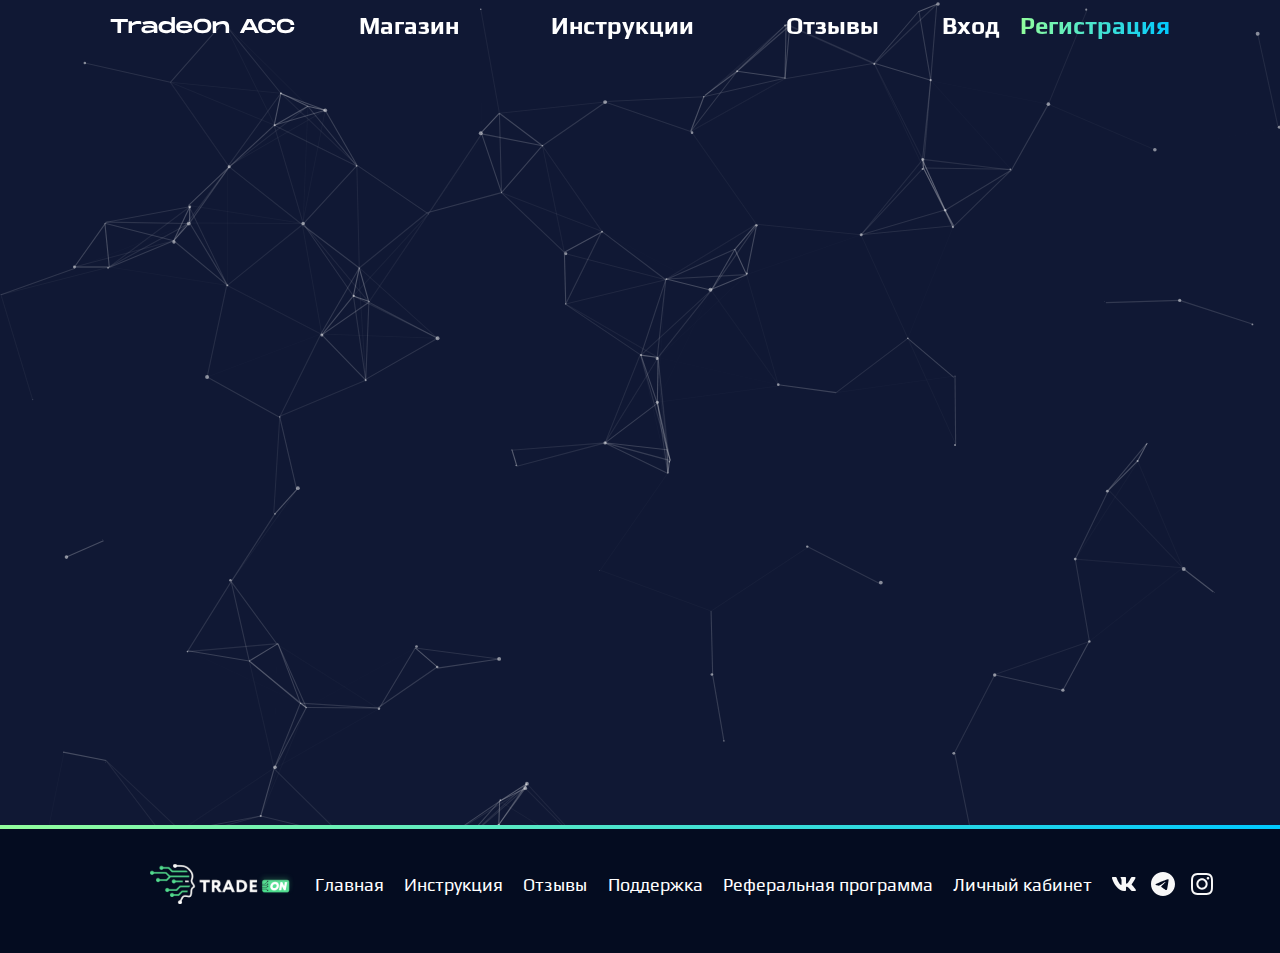
==== commit de639497: "Update animations" ====
--- a/instructions.html
+++ b/instructions.html
@@ -132,7 +132,7 @@
                         <div class="parent">        
                           <div class="poligon"></div>
                           <input type="text" class="poligon-inner" placeholder="Введите почту" oninput="checkInput(this)">
-                          <svg onclick="Pulse()" class="save-input" width="22" height="19" viewBox="0 0 22 19" fill="none" xmlns="http://www.w3.org/2000/svg">
+                          <svg onclick="Pulse(this)" class="save-input" width="22" height="19" viewBox="0 0 22 19" fill="none" xmlns="http://www.w3.org/2000/svg">
                             <path d="M18.411 0.735107L7.20128 11.4353L3.56569 7.96499L0 11.3686L3.63559 14.8389L7.22456 18.2648L10.7903 14.8612L22 4.16098L18.411 0.735107Z" fill="#050E23"/>
                           </svg>                    
                         </div>
@@ -147,7 +147,7 @@
                         <div class="parent">        
                           <div class="poligon"></div>
                           <input type="text" class="poligon-inner" placeholder="Введите почту" oninput="checkInput(this)">
-                          <svg onclick="Pulse()" class="save-input" width="22" height="19" viewBox="0 0 22 19" fill="none" xmlns="http://www.w3.org/2000/svg">
+                          <svg onclick="Pulse(this)" class="save-input" width="22" height="19" viewBox="0 0 22 19" fill="none" xmlns="http://www.w3.org/2000/svg">
                             <path d="M18.411 0.735107L7.20128 11.4353L3.56569 7.96499L0 11.3686L3.63559 14.8389L7.22456 18.2648L10.7903 14.8612L22 4.16098L18.411 0.735107Z" fill="#050E23"/>
                           </svg>                    
                         </div>
--- a/css/style.css
+++ b/css/style.css
@@ -420,10 +420,12 @@
     top: -55px;
     z-index: 100;
     padding: 40px 44px 20px 170px;
-    /* transform: scale(-1, 1); */
-}
-.card-hover-list {
-    /* transform: scale(-1, 1); */
+}
+.card-hover.wrap {
+    transform: scale(-1, 1);
+}
+.card-hover.wrap .card-hover-list {
+    transform: scale(-1, 1);
 }
 .card-hover-list, .card-hover-list__item {
     font-size: 20px;
@@ -433,13 +435,11 @@
 .card-hover-list__item::marker {
     color: #92FE9D;
 }
-.account-card.non-skew-cards:hover {
+/* .account-card.non-skew-cards:hover {
     transform: scale(1.06)  var(--skew-cards-block-back);
-    z-index: 10;
-}
-.scroll-container .account-card:hover {
+} */
+.popular .account-card:hover{
     transform: scale(1.06);
-    z-index: 10;
 }
 .popular .account-card:hover .account-card__icon img {
     transform: scale(1.3);
@@ -579,7 +579,7 @@
     background-image: var(--linear-gradient-main);
     transform: var(--skew-cards-block);
     position: relative;
-    width: 98%;
+    width: 95%;
 }
 .cards-section-bg::before {
     content: "";
@@ -725,6 +725,8 @@
 .instructions__block:hover .instructions__button{
     transform: scale(1.3);
 }
+
+
 .instructions__block {
     display: flex;
     flex-direction: column;
@@ -798,12 +800,31 @@
     font-family: var(--font-play-bold);
     font-size: 25px;
     color: #FFFFFF;
-    padding: 10px 50px;
+    padding: 10px 42px;
     cursor: pointer;
     transition: 200ms ease-in;
-}
-.instructions__button:hover {
-
+    position: relative;
+    overflow: hidden;
+}
+.instructions__button:hover::after{
+    content: "";
+    display: block;
+    width: 20px;
+    height: 100px;
+    margin-right: -30px;
+    background: #fff;
+    background: linear-gradient(
+        to bottom,
+        rgba(255, 255, 255, 0.5) 0%,
+        rgba(255, 255, 255, 1) 50%,
+        rgba(255, 255, 255, 0.5) 100%
+    );
+    right: -40px;
+    top: -17px;
+    z-index: 1;
+    transform: rotate(30deg);
+    position: absolute;
+    animation: movingFlare 3s ease-in-out 0.05s infinite;
 }
 
 @keyframes instructionAnimate {
@@ -1015,9 +1036,15 @@
 
 .main-accept__price {
     font-family: var(--font-play);
-    font-size: 25px;
+    font-size: 1.7em;
     color: #AEAEAE; 
     cursor: default;
+    display: flex;
+}
+.main-accept__price .currency {
+    margin-left: 7px;
+}
+.number-animate {
 }
 .main-accept__button {
     width: 160px;
@@ -1070,7 +1097,6 @@
     display: flex;
     justify-content: space-between;
 }
-
 .percent-low {
     color: #FFCA99; 
 }
@@ -1079,13 +1105,20 @@
 }
 .percent-heigh {
     color: #FF7A00; 
+}
+.store-form__percent-list span {
+    transition: 400ms ease-in-out;
+}
+.store-form__percent-list.active span {
+    transform: scale(1.3);
+    text-shadow: 0px 0px 5px;
 }
 .store-section-bg {
     background-image: url(../images/store-section.svg);
     background-repeat: no-repeat;
     background-position: top;
     width: 100%;
-    padding-top: 90px;
+    padding-top: 100px;
 }
 .store-section-bg.padding {
     padding-top: 71px;
@@ -1097,7 +1130,7 @@
     display: flex;
     flex-direction: column;
     align-items: center;
-    gap: 40px;
+    gap: 20px;
     position: relative;
 }
 .store-section__shadow-radian {
@@ -1122,6 +1155,7 @@
     font-size: 40px;
     color: #FFFFFF;
     text-align: center;
+    margin-top: 10px;
 }
 .store-section__block {
     width: 800px;
@@ -1200,15 +1234,15 @@
     max-width: 1450px;
     width: 100%;
     padding: 0 30px;
-    margin:40px 0 90px 0;
-}
-
-
+    margin: 52px 0 90px 0;
+}
 .store-section__block-svg {
     position: relative;
     max-width: 1490px;
     width: 100%;
     padding: 75px 100px 40px 100px;
+    display: flex;
+    justify-content: center;
 }
 .block-svg__background, .block-svg__background-mob {
     position: absolute;
@@ -1216,9 +1250,17 @@
     left: 0;
     width: 100%;
     max-width: 1490px;
+}
+.block-svg__backgroundM {
+    position: absolute;
+    top: 0;
+    width: 100%;
+    max-width: 750px;
     height: 100%;
-}
-.block-svg__background-mob {
+    margin: 0 auto;
+}
+.block-svg__background-mob,
+.block-svg__backgroundM {
     display: none;
 }
 .text {
@@ -1390,13 +1432,68 @@
     background-repeat: no-repeat;
     background-position: center center;
     filter: drop-shadow(0px 0px 6px #01C9FF);
-    padding: 23px 30px 0 21px;
+    padding: 23px 20px 0 21px;
     font-family: var(--font-play-bold);
     display: flex;
     position: relative;
     gap: 13px;
     transition: 200ms ease-in-out;
 }
+.review__card::before, .review__card::after {
+    content: "";
+    width: 10px;
+    height: 10px;
+    border-radius: 10px;
+    background-color: #01C9FF;
+    position: absolute;
+    filter: blur(6px);
+    left: 100000px;
+    top: 1000000px;
+}
+
+.review__card:hover::before {
+    animation: review-top 1s linear;
+}
+.review__card:hover::after {
+    animation: review-bottom 1s linear;
+}
+
+@keyframes review-top {
+    0% {
+      top: 0px;
+      left: 0px;
+    }
+    60% {                
+      top: 0px;
+      left: 450px;
+    }
+    75% {
+      top: 50px;
+      left: 526px;
+    }
+    100% {
+      top: 176px;
+      left: 526px;
+    }
+  }
+  @keyframes review-bottom {
+    0% {
+      top: 0px;
+      left: 0px; 
+    }
+    25% {          
+      top: 135px;
+      left: 0px;
+    }
+    40%{          
+      top: 176px;
+      left: 75px;
+    }
+    100% {               
+      top: 176px;
+      left: 526px;
+    }
+  }
 .review__card:hover {
     transform: scale(1.07);
 }
@@ -1418,7 +1515,14 @@
 }
 .review__card-desc {
     font-size: 20px;
-}
+    max-height: 105px;
+    overflow-y: scroll;
+    -ms-overflow-style: none;
+    scrollbar-width: none; 
+}
+.review__card-desc::-webkit-scrollbar {
+    display: none;
+  }
 .more-review {
     font-size: 17px;
     font-family: var(--font-play-bold);
@@ -1843,6 +1947,10 @@
     text-align: center;
     justify-content: space-between;
     padding: 12px 0;
+    margin-bottom: 20px;
+}
+.accordion-row {
+    margin-bottom: 50px;
 }
 .accordion-item {
     flex-basis: 24%;
@@ -1853,7 +1961,7 @@
     white-space: nowrap;
     text-overflow: ellipsis;
 }
-.accordion-body .accordion-row:nth-child(odd) {
+.accordion-body .accordion-row {
     background-color: #061535;
 }
 
@@ -1901,7 +2009,6 @@
     border-radius: 10px;
     display: flex;
     flex-wrap: wrap;
-    filter: drop-shadow(0px 0px 8px #01C9FF);
 }
 .modal-accounts .modal-close {
     position: absolute;
@@ -1950,7 +2057,6 @@
     align-items: center;
     padding: 25px 0;
     margin: 50px auto 0 auto;
-    filter: drop-shadow(0px 0px 8px #01C9FF);
     cursor: pointer;
 }
 .modal-accounts .gradient{
@@ -1959,6 +2065,10 @@
     -webkit-background-clip: text;
     -webkit-text-fill-color: transparent;
     position: relative;
+    transition: 200ms ease-in-out;
+}
+.modal-accounts .gradient:hover{
+    text-shadow: 0px 0px 10px #00C9FF;
 }
 .modal-accounts .gradient::before {
     content: "";
@@ -2641,6 +2751,20 @@
       left: 5px;
     }
   }
+
+
+.number-ticker {
+    overflow: hidden;
+    display: flex;
+    max-height: 1.1em;
+}
+.digit {
+    color: #AEAEAE;
+    transition: margin-top 400ms ease-in-out;
+    font-size: 1em;
+    line-height: 1;
+}
+
 /*media*/
 @media screen and (max-width: 1550px) {
     .instructions {
@@ -2652,7 +2776,22 @@
 @media screen and (max-width: 1450px) {
     .profile-info .profile-info__content:nth-child(2) {
         margin-left: 0px;
-      }    
+    }
+    .block-svg__background {
+        display: none;
+    }
+    .store-section__block-svg {
+        max-width: 750px;
+        padding: 75px 20px 40px 20px;
+    }
+    .block-svg__backgroundM {
+        display: block;
+        filter: drop-shadow(0px 0px 6px #01C9FF);
+        padding-top: 20px;
+    }
+    .store-section__block-svg .store-form__header {
+        top: 42px;
+    }
 }
 @media screen and (max-width: 1260px) {
     .header{        
@@ -2729,7 +2868,7 @@
         height: auto;
     }
     .profile-info {
-        margin-top: 50px;
+        margin-top: 30px;
         padding-left: 0px;
         margin-right: 0px;
         flex-wrap: wrap;
@@ -2746,10 +2885,11 @@
     .profile-info .profile-info__content:nth-child(3) {
         width: auto;
         text-align: center;
-        margin-top: 25px;
+        margin-top: 18px;
     }
     .profile-balance {
         white-space: nowrap;
+        margin-top: 0;
     }
     .profile-table {
         margin-top: 30px;
@@ -3015,6 +3155,7 @@
     .modal-container-bg.modal-accounts {
         width: 400px;
         overflow-y: scroll;
+        overflow-x: hidden;
     }
     .modal-accounts .modal-close {
         top: -30px;
@@ -3123,6 +3264,23 @@
         background-image: url(../images/wrapper-bg.png);
         background-size: 100%;
     }
+    .review__card-desc {
+        max-height: 115px;
+    }
+    .review__card:hover {
+        transform: none;
+    }
+    .review__card:hover::before {
+        animation: none;
+    }
+    .review__card:hover::after {
+        animation: none;
+    }
+    
+    .auth__sign-in,
+    .auth__sign-up {
+        font-size: 17px;
+    }
     .profile-info {
         justify-content: space-between;
     }
@@ -3217,14 +3375,13 @@
     .store-section__block-svg .store-form__header {
         top: -35px;
         padding: 0;
-      }
+    }
     .store-section__block-svg {
         width: 400px;
-        height: 300px;
-        padding: 10px;
+        padding: 13px 10px 0 25px;
         margin-bottom: 50px;
     }
-    .block-svg__background {
+    .block-svg__backgroundM {
         display: none;
     }
     .block-svg__background-mob {
@@ -3247,7 +3404,7 @@
         padding-top: 450px;
     }
     .store-section {
-        gap: 10px;
+        gap: 40px;
     }
     .store-section__header {
         font-size: 17px;
@@ -3390,8 +3547,9 @@
         padding: 0;
         flex-wrap: wrap;
         justify-content: center;
-        gap: 10px 0;
-        padding: 10px 0 55px 0;
+        gap: 5px 5px;
+        padding: 0 0 28px 0;
+        margin-top: -5px;
     }
     .account-card {
         min-width: 165px;
@@ -3538,10 +3696,10 @@
         padding: 15px;
     }
     .accordion-body {
-        max-height: 300px;
+        max-height: 460px;
     }
     .referal-accordion.active {
-        height: 450px;
+        height: 640px;
     }
 
     .modal-registration {
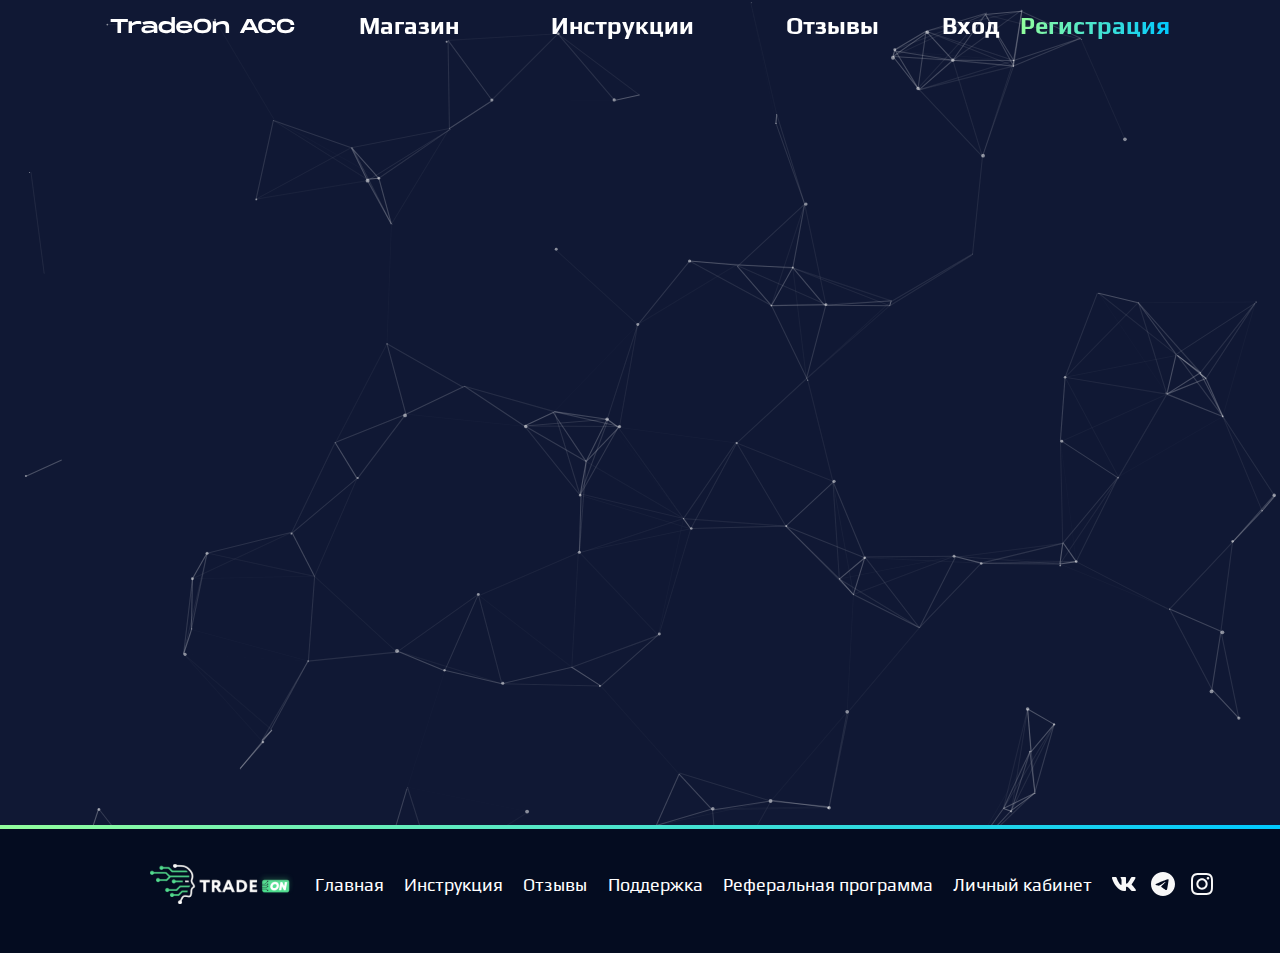
==== commit bf36f245: "add" ====
--- a/instructions.html
+++ b/instructions.html
@@ -317,36 +317,50 @@
             <input class="input-deposit" type="text">
             <p style="font-size: 18px;">Минимальная сумма пополнения: 100р</p>
             <div class="deposit__methods">
-                <div class="method active">
-                    <img src="images/icons/bitcoin.png" alt="">
-                    <span>Bitcoin</span>
-                </div>
-                <div class="method">
-                    <img src="images/icons/ethereum.png" alt="">
-                    <span>Eth</span>
-                </div>
-                <div class="method">
-                    <img src="images/icons/tether.png" alt="">
-                    <span>
-                        Teher 
-                        <span class="low">TRC-20</span>
-                    </span>
-                </div>
-                <div class="method">
-                    <img src="images/icons/bankcard.png" alt="">
-                    <span class="upper">4%</span>
-                </div>
-                <div class="method">
-                    <img src="images/icons/qiwi.png" alt="">
-                    <span>QIWI</span>
-                </div>
-                <div class="method">
-                    <img src="images/icons/yumoney.png" alt="">
-                    <span>Money</span>
-                </div>
-                <div class="method">
-                    <img src="images/icons/sberpay.png" alt="">
-                    <span>Pay</span>
+                <div class="method-bg active">
+                    <div class="method">
+                        <img src="images/icons/bitcoin.png" alt="">
+                        <span>Bitcoin</span>
+                    </div>
+                </div>
+                <div class="method-bg">
+                    <div class="method">
+                        <img src="images/icons/ethereum.png" alt="">
+                        <span>Eth</span>
+                    </div>
+                </div>
+                <div class="method-bg">
+                    <div class="method">
+                        <img src="images/icons/tether.png" alt="">
+                        <span>
+                            Teher 
+                            <span class="low">TRC-20</span>
+                        </span>
+                    </div>
+                </div>
+                <div class="method-bg">
+                    <div class="method">
+                        <img src="images/icons/bankcard.png" alt="">
+                        <span class="upper">4%</span>
+                    </div>
+                </div>
+                <div class="method-bg">
+                    <div class="method">
+                        <img src="images/icons/qiwi.png" alt="">
+                        <span>QIWI</span>
+                    </div>
+                </div>
+                <div class="method-bg">
+                    <div class="method">
+                        <img src="images/icons/yumoney.png" alt="">
+                        <span>Money</span>  
+                    </div>
+                </div>
+                <div class="method-bg">
+                    <div class="method">
+                        <img src="images/icons/sberpay.png" alt="">
+                        <span>Pay</span>
+                    </div>
                 </div>
             </div>
             <p>Введите контактные данные</p>
@@ -355,7 +369,7 @@
             <p>У вас есть промокод</p>
             <input class="input-balance-text" type="text" placeholder="Введите промокод">
             <p style="font-size: 14px;">бонус к пополнению 5%</p>
-            <button class="balance-button LightUp">Оплатить 0.00 р</button>
+            <button class="balance-button LightUp">Оплатить <span>0.00</span>р<div class="pulse top"></div><div class="pulse bottom"></div></button>
             
         </div>
     </div>
@@ -375,9 +389,11 @@
             <img class="modal-close" src="images/close-modal.svg" alt="">
             <img class="balance-header-bg" src="images/modal-balance-header.svg" alt="">            
             <h2 class="balance-header">Пополнение баланса</h2>
-            <div class="method active">
-                <img src="images/icons/bitcoin.png" alt="">
-                <span>Bitcoin</span>
+            <div class="method-bg active">
+                <div class="method">
+                    <img src="images/icons/bitcoin.png" alt="">
+                    <span>Bitcoin</span>
+                </div>
             </div>
             <p style="font-size: 18px;">Текущий курс 1 NAME = 123.123123₽</p>
             <p>Сумма пополнения</p>
@@ -385,7 +401,7 @@
             <p>Отправьте NAME(сеть)</p>
             <input class="input-network" type="text" value="0x12312312312312312312312312312">
             <button class="balance-refuse-button">Отменить</button>
-            <button class="balance-button LightUp">Оплатить 0.00 р</button>
+            <button class="balance-button LightUp">Оплатить <span>0.00</span>р<div class="pulse top"></div><div class="pulse bottom"></div></button>
             
         </div>
     </div>
--- a/css/style.css
+++ b/css/style.css
@@ -990,6 +990,7 @@
     transform: scale(1.1);
     cursor: pointer;
     transition: 200ms ease-in-out;
+    margin-top: -2px;
 }
 .buy-input .plus {
     width: 16px;
@@ -999,16 +1000,13 @@
     background-position: center;
     transform: scale(1.1);
     cursor: pointer;
-    margin-top: -5px;
     transition: 200ms ease-in-out;
 }
 .buy-input .plus:hover {
-    transform: scale(1.5);
-    margin-top: 0;
+    background-image: url(../images/plus-hover.svg);    
 }
 .buy-input .minus:hover {
-    transform: scale(1.5);
-    margin-top: -8px;
+    background-image: url(../images/minus-hover.svg);    
 }
 
 .buy-input .total {
@@ -1043,8 +1041,6 @@
 }
 .main-accept__price .currency {
     margin-left: 7px;
-}
-.number-animate {
 }
 .main-accept__button {
     width: 160px;
@@ -1059,8 +1055,66 @@
     padding: 17px 0 0 0;
     position: relative;
     cursor: pointer;
+    -moz-user-select: none;
+    -khtml-user-select: none;
+    user-select: none;  
     transition: 500ms ease-in-out;
 }
+
+.main-accept__button .pulse {
+    width: 10px;
+    height: 10px;
+    border-radius: 10px;
+    background-color: #01C9FF;
+    position: absolute;
+    filter: blur(5px);
+    opacity: 0;
+}
+.main-accept__button.animateBuy .pulse.top {
+    animation: main-top 0.8s linear;
+    opacity: 1;
+}
+.main-accept__button.animateBuy .pulse.bottom {
+    animation: main-bottom 0.8s linear;
+    opacity: 1;
+}
+
+@keyframes main-top {
+    0% {
+      top: 5px;
+      left: 50%;
+    }
+    40% {                
+      top: 5px;
+      left: 87%;
+    }
+    60% {
+      top: 44px;
+      left: 87%;
+    }
+    100% {
+      top: 44px;
+      left: 50%;
+    }
+  }
+  @keyframes main-bottom {
+    0% {
+      top: 5px;
+      left: 50%; 
+    }
+    40% {          
+      top: 5px;
+      left: 10px;
+    }
+    60%{          
+      top: 44px;
+      left: 10px;
+    }
+    100% {               
+      top: 44px;
+      left: 50%;
+    }
+  }
 .main-accept__percents {
     color: #FF7A00;
     font-family: var(--font-play);
@@ -1284,55 +1338,7 @@
 .pulse-animation {
     position: relative;
 }
-/*animate pulse*/
-.pulse-animation:before{
-    content: '';
-    position: absolute;
-    top: 0;
-    left: 0;
-    width: 100%;
-    height: 100%;
-    background-image: linear-gradient(90deg,#00C9FF 0%,rgba(0,0,0,0) 5%,rgba(0,0,0,0) 15%,rgba(0,0,0,0) 100%);
-    background-size: 600px;
-    background-position: 600px 0;
-    background-repeat: no-repeat;
-    opacity: 1;
-    transition: 0.5s;            
-    border-radius: 5px;
-}
-.pulse-animation:after{
-    content: '';
-    position: absolute;
-    top: 0;
-    left: 0;
-    width: 100%;
-    height: 100%;
-    background-image: linear-gradient(90deg,#00C9FF 0%,rgba(0,0,0,0) 5%,rgba(0,0,0,0) 15%,rgba(0,0,0,0) 100%);
-    background-size: 600px;
-    background-position: 600px 0;
-    background-repeat: no-repeat;
-    filter: blur(10px);
-    opacity: 1;
-    transition: 0.5s;
-}
-.pulse-animation:hover::after,
-.pulse-animation:hover::before {
-    animation: anim 2s linear;
-}
-.animate:after, .animate::before {
-    animation: anim 2s linear;
-}
-@keyframes anim
-{
-    0%
-    {
-        background-position: -20px 0;
-    }
-    100%
-    {
-        background-position: 600px 0;
-    }
-}
+
 @keyframes movingFlare {
     0% {
       right: -30px;
@@ -2151,19 +2157,26 @@
     justify-content: center;
     gap: 5px;    
     background-image: linear-gradient(180deg, #040C20 0%, #061536 100%);    
-    background-clip: padding-box;
     border-radius: 20px;
+    cursor: pointer;
     position: relative;
-    cursor: pointer;
-}
-.method.active::after {
-    position: absolute;
-    top: -4px; bottom: -4px;
-    left: -4px; right: -4px;
+    z-index: 1;
+    padding: 2px 5px;
+}
+.method-bg {
+    padding: 2px;
+    border-radius: 20px;
+    transition: 200ms ease-in-out;
+}
+.method-bg:hover {
+    filter: drop-shadow(0px 0px 5px #FFFFFF);
+}
+.method-bg.active:hover {
+    filter: none;
+}
+.method-bg.active {
     background-image: var(--linear-gradient-main);
-    content: '';
-    border-radius: 20px;
-    z-index: -1;
+    transition: none;
 } 
 .deposit__methods .method .low {
     font-size: 8px; 
@@ -2171,8 +2184,8 @@
 .deposit__methods .method .upper {
     font-size: 10px;
     position: absolute;
-    top: -5px;
-    right: -10px; 
+    top: 2px;
+    right: 5px; 
 }
 .input-deposit {
     width: 300px;
@@ -2222,11 +2235,10 @@
     opacity: 0;
 }
 .balance-button {
-    width: 390px;
+    width: 394px;
     height: 48px;
     background-image: url(../images/modal-balance-button.svg);
     background-color: transparent;
-    background-size: cover; 
     background-repeat: no-repeat;
     background-position: center;
     filter: drop-shadow(0px 0px 8px #01C9FF);
@@ -2244,10 +2256,10 @@
 .none-balance-button::before{
     content: "";
     position: absolute;
-    top: -5px;
-    right: -5px;
-    bottom: -5px;
-    left: -5px;
+    top: 0px;
+    right: 0px;
+    bottom: 0px;
+    left: 0px;
     z-index: -1;
     background: linear-gradient(90deg, #03a9f4, #f441a5, #45F5B6, #03a9f4);
     background-size: auto;
@@ -2256,6 +2268,60 @@
     opacity: 0;
     transition: .5s;
 }
+.balance-button .pulse {
+    width: 10px;
+    height: 10px;
+    border-radius: 10px;
+    background-color: #01C9FF;
+    position: absolute;
+    filter: blur(3px);
+    opacity: 0;
+}
+.balance-button.animateBuy .pulse.top {
+    animation: balance-top 1s linear;
+    opacity: 1;
+}
+.balance-button.animateBuy .pulse.bottom {
+    animation: balance-bottom 1s linear;
+    opacity: 1;
+}
+
+@keyframes balance-top {
+    0% {
+      top: -2px;
+      left: 50%;
+    }
+    45% {                
+      top: -2px;
+      left: 97%;
+    }
+    55% {
+      top: 43px;
+      left: 97%;
+    }
+    100% {
+      top: 43px;
+      left: 50%;
+    }
+  }
+  @keyframes balance-bottom {
+    0% {
+      top: 0px;
+      left: 50%; 
+    }
+    45% {          
+      top: 0px;
+      left: 0px;
+    }
+    55%{          
+      top: 43px;
+      left: 0px;
+    }
+    100% {               
+      top: 43px;
+      left: 50%;
+    }
+  }
 .main-accept__button::before {
     content: "";
     position: absolute;
@@ -2682,7 +2748,7 @@
     width: 344px;
     margin: 15px auto 20px auto;
   }
-  .pulse {
+  .pulses .pulse {
     width: 20px;
     height: 17px;
     border-radius: 10px;
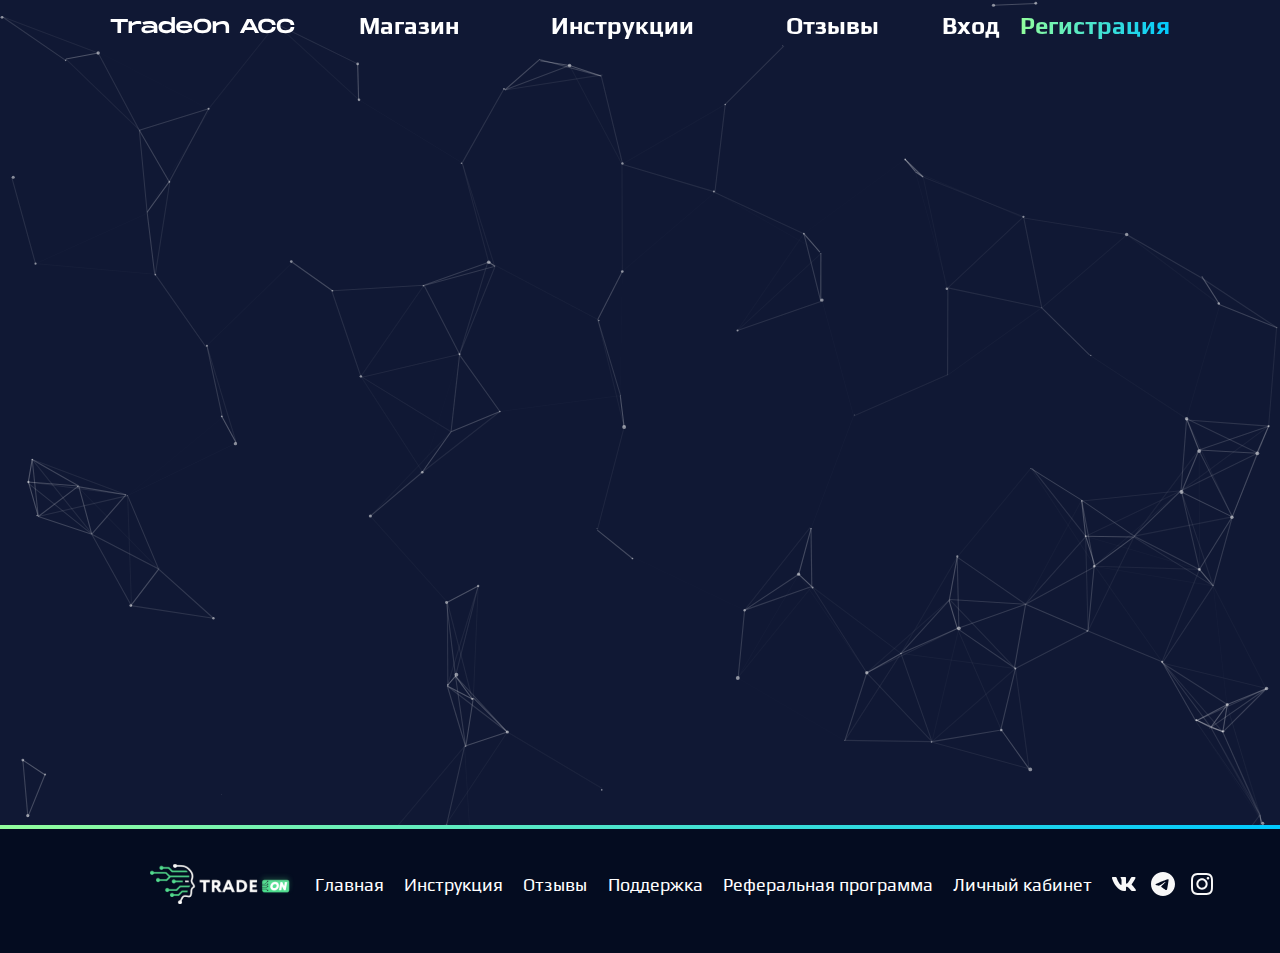
==== commit b49afb84: "svg pattern" ====
--- a/instructions.html
+++ b/instructions.html
@@ -406,6 +406,16 @@
         </div>
     </div>
     <!-- modalsEND -->
+        <!-- pattern svg -->
+        <svg style="visibility: hidden; position: absolute;" width="0" height="0" xmlns="http://www.w3.org/2000/svg" version="1.1">
+            <defs>
+              <filter id="goo"><feGaussianBlur in="SourceGraphic" stdDeviation="2" result="blur" />    
+                <feColorMatrix in="blur" mode="matrix" values="1 0 0 0 0  0 1 0 0 0  0 0 1 0 0  0 0 0 19 -9" result="goo" />
+                <feComposite in="SourceGraphic" in2="goo" operator="atop"/>
+              </filter>
+            </defs>
+        </svg>
+        <!-- pattern svg -->
     <script src="js/particles.js" type="text/javascript"></script>
     <script src="js/app.js" type="text/javascript"></script>
     <script src="js/main.js" type="text/javascript"></script>
--- a/css/style.css
+++ b/css/style.css
@@ -404,9 +404,6 @@
     cursor: pointer;
     transition: transform 170ms ease-in;
 }
-.account-card:hover .card-hover{
-    display: none;
-}
 .card-hover {
     position: absolute;
     display: none;
@@ -420,6 +417,13 @@
     top: -55px;
     z-index: 100;
     padding: 40px 44px 20px 170px;
+}
+.card-hover.small {
+    width: 577px;
+    height: 410px;
+    background-image: url(../images/card-hover-small.png);
+    z-index: 100;
+    padding: 30px 44px 20px 150px;
 }
 .card-hover.wrap {
     transform: scale(-1, 1);
@@ -2522,7 +2526,17 @@
     margin-bottom: 8px;
     display: block;
 }
-
+.modal__card-desc {
+    max-width: 500px;
+    padding: 20px;
+    position: relative;
+}
+.modal__card-desc .modal-close {
+    display: block;
+    top: -40px;
+    right: -20px;
+    position: absolute;
+}
 .modal-registration {
     max-width: 470px;
     height: 756px;
@@ -3330,6 +3344,15 @@
         background-image: url(../images/wrapper-bg.png);
         background-size: 100%;
     }
+    .modal__card-desc {
+        max-width: 360px;
+    }
+    .repeat-button {
+        font-size: 17px;
+    }
+    .modal__card-desc .modal-close {
+        right: 5px;
+    }
     .review__card-desc {
         max-height: 115px;
     }
@@ -3754,7 +3777,7 @@
     }
     .instructions__button {
         font-size: 17px;
-        background-size: 150px 41px;
+        background-size: 140px 41px;
         transition: none;
     }
     .history-table .table-body,
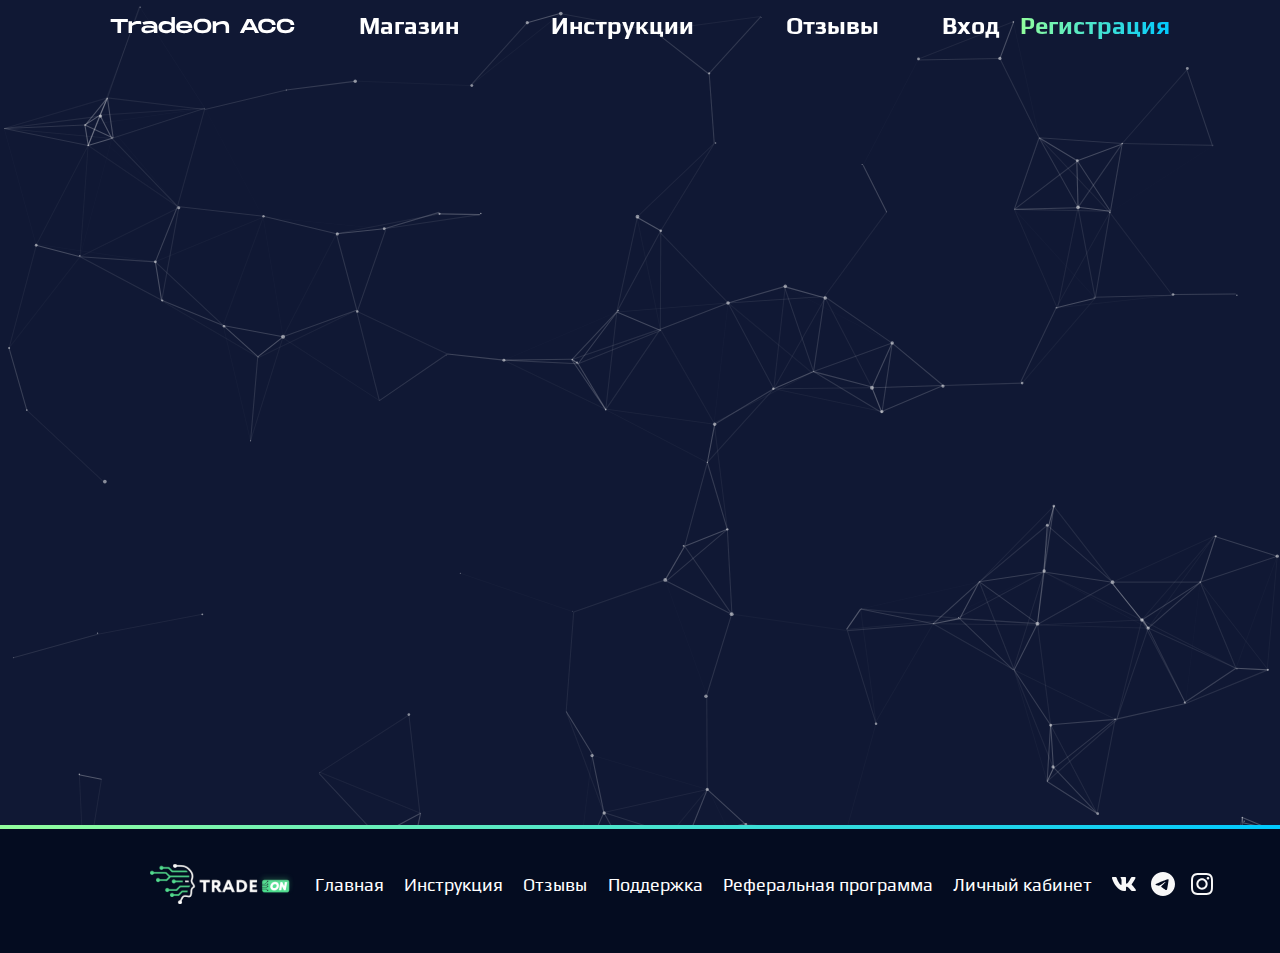
==== commit d8d6ad2b: "add modals" ====
--- a/instructions.html
+++ b/instructions.html
@@ -314,6 +314,9 @@
             <img class="balance-header-bg" src="images/modal-balance-header.svg" alt="">            
             <h2 class="balance-header">Пополнение баланса</h2>
             <p>Введите сумму пополнения</p>
+            <svg class="ruble" width="15" height="17" viewBox="0 0 15 17" fill="none" xmlns="http://www.w3.org/2000/svg">
+                <path d="M8.25 0.774902C9.83333 0.774902 11.0833 0.883236 12 1.0999C12.9333 1.31657 13.6083 1.6999 14.025 2.2499C14.4583 2.78324 14.675 3.53324 14.675 4.4999V7.5749C14.675 8.64157 14.4417 9.4749 13.975 10.0749C13.525 10.6749 12.8 11.0999 11.8 11.3499C10.8167 11.5999 9.48333 11.7249 7.8 11.7249H5.65V12.9499H8.45V14.9749H5.65V16.9999H1.75V14.9749H0.5V12.9499H1.75V11.7249H0.5V9.0499H1.75V0.774902H8.25ZM10.9 4.8499C10.9 4.31657 10.7 3.96657 10.3 3.7999C9.91667 3.63324 9.175 3.5499 8.075 3.5499H5.65V9.0499H8.125C9.14167 9.0499 9.85833 8.93324 10.275 8.6999C10.6917 8.4499 10.9 8.03324 10.9 7.4499V4.8499Z" fill="white"/>
+            </svg>
             <input class="input-deposit" type="text">
             <p style="font-size: 18px;">Минимальная сумма пополнения: 100р</p>
             <div class="deposit__methods">
@@ -397,7 +400,15 @@
             </div>
             <p style="font-size: 18px;">Текущий курс 1 NAME = 123.123123₽</p>
             <p>Сумма пополнения</p>
-            <input class="input-deposit" type="text">
+            <div class="value-block">
+                <svg class="dollar" width="14" height="22" viewBox="0 0 14 22" fill="none" xmlns="http://www.w3.org/2000/svg">
+                    <path d="M6.09961 18.05C4.74961 18.0167 2.96628 17.8667 0.749609 17.6V14.725C1.96628 14.9417 2.87461 15.0833 3.47461 15.15C4.37461 15.3 5.24961 15.375 6.09961 15.375V11.225H5.62461C2.15794 11.225 0.424609 9.80832 0.424609 6.97499V6.12499C0.424609 4.84165 0.874609 3.87499 1.77461 3.22499C2.67461 2.55832 4.11628 2.16665 6.09961 2.04999V0.249987H8.44961V1.99999C10.2496 2.08332 11.8079 2.19165 13.1246 2.32499V4.99999C10.9579 4.73332 9.39961 4.59165 8.44961 4.57499V8.27499H8.77461C10.6079 8.27499 11.9246 8.61665 12.7246 9.29999C13.5246 9.98332 13.9246 11.025 13.9246 12.425V13.175C13.9246 14.675 13.4579 15.8083 12.5246 16.575C11.5913 17.325 10.2329 17.7833 8.44961 17.95V21.3H6.09961V18.05ZM6.09961 4.59999C5.36628 4.64999 4.85794 4.75832 4.57461 4.92499C4.30794 5.09165 4.17461 5.37499 4.17461 5.77499V7.17499C4.17461 7.87499 4.81628 8.24165 6.09961 8.27499V4.59999ZM8.44961 15.25C9.58294 15.0667 10.1496 14.6417 10.1496 13.975V12.575C10.1496 12.1583 10.0246 11.8417 9.77461 11.625C9.54128 11.4083 9.09961 11.275 8.44961 11.225V15.25Z" fill="white"/>
+                </svg>                    
+                <input class="input-deposit" type="text">
+                <svg class="copy" width="24" height="24" viewBox="0 0 24 24" fill="none" xmlns="http://www.w3.org/2000/svg">
+                    <path d="M19 19H8C7.45 19 6.97933 18.8043 6.588 18.413C6.196 18.021 6 17.55 6 17V3C6 2.45 6.196 1.979 6.588 1.587C6.97933 1.19567 7.45 1 8 1H15L21 7V17C21 17.55 20.8043 18.021 20.413 18.413C20.021 18.8043 19.55 19 19 19ZM14 8V3H8V17H19V8H14ZM4 23C3.45 23 2.97933 22.8043 2.588 22.413C2.196 22.021 2 21.55 2 21V7H4V21H15V23H4ZM8 3V8V3V17V3Z" fill="#F8F8F8"/>
+                </svg>                    
+            </div>
             <p>Отправьте NAME(сеть)</p>
             <input class="input-network" type="text" value="0x12312312312312312312312312312">
             <button class="balance-refuse-button">Отменить</button>
--- a/css/style.css
+++ b/css/style.css
@@ -2191,6 +2191,12 @@
     top: 2px;
     right: 5px; 
 }
+.ruble {
+    position: absolute;
+    top: 74px;
+    left: 98px;
+    z-index: 5;
+}
 .input-deposit {
     width: 300px;
     height: 58px;
@@ -2201,11 +2207,25 @@
     background-color: transparent;
     background-size: cover; 
     background-repeat: no-repeat;
-    padding: 10px 40px;
+    padding: 10px 30px 10px 50px;
     text-align: center;
     outline: none;
     filter: drop-shadow(0px 0px 8px #01C9FF);
     position: relative;
+}
+.value-block {
+    position: relative;
+}
+.value-block .copy {
+    position: relative;
+    top: 5px;
+    left: 5px
+}
+.value-block .dollar {
+    position: relative;
+    top: 3px;
+    left: 45px;
+    z-index: 5;
 }
 .input-deposit::before {
     content: "₽";
@@ -3231,9 +3251,12 @@
     .referal-list-text {
         font-size: 15px;
     }
-
+    #modal-accounts {
+        padding: 0;
+    }
     .modal-container-bg.modal-accounts {
         width: 400px;
+        height: 600px;
         overflow-y: scroll;
         overflow-x: hidden;
     }
@@ -3436,6 +3459,10 @@
         width: 180px;
         height: 42px;
         margin-top: 32px;
+    }
+    .ruble {
+        top: 60px;
+        left: 82px;
     }
     .none-balance-header {
         font-size: 20px;
@@ -3874,6 +3901,141 @@
     .remind-pass {
         margin: -10px -10px 20px 0;
     }
+
+    .poligon {
+        width: 295px;
+        height: 43px;
+    }
+    .poligon-inner {   
+        clip-path: polygon(20px 0, 215px 0, 100% 100%, 0% 100%);
+        font-size: 17px;
+        padding: 0 25px;
+        width: 235px;
+        height: 35px;
+    }
+      .parent {
+        width: 295px;
+      }
+      .save-input {
+        top: 12px;
+        right: 28px;
+      }
+      .pulses {
+        position: relative;
+        width: 295px;
+        margin: 15px auto 20px auto;
+      }
+      @keyframes pulse-top {
+        0% {
+          top: 14px;
+          left: 285px;
+        }
+        15% {                
+          top: -6px;
+          left: 270px;
+        }
+        85% {
+          top: -6px;
+          left: 21px;
+        }
+        100% {
+          top: 14px;
+          left: 5px;
+        }
+      }
+      @keyframes pulse-bottom {
+        0% {
+          top: 14px;
+          left: 285px; 
+        }
+        10% {          
+          top: 33px;
+          left: 295px;
+        }
+        15%{          
+          top: 33px;
+          left: 270px;
+        }
+        85% {                
+          top: 33px;
+          left: 23px;
+        }
+        90% {
+          top: 33px;
+          left: -4px;
+        }
+        100% {               
+          top: 14px;
+          left: 5px;
+        }
+      }
+      .modal-container.modal__balance {
+        width: 380px;
+        height: 700px;
+        padding: 10px 0 0 0;
+        margin-top: 20px;
+        font-size: 17px;
+        gap: 10px;
+      }
+      .modal-container.modal__balance .modal-close {
+        top: -35px;
+      }
+      .balance-header {
+        font-size: 17px;
+        top: -27px;
+      }
+      .balance-header-bg {
+        width: 280px;
+        top: -37px;
+      }
+      .method {
+        height: 45px;
+      }
+      .method img {
+        width: 32px;
+        height: 32px;
+      }
+      .input-deposit, .input-balance-text {
+        font-size: 17px;
+        min-height: 50px;
+        width: 250px;
+        background-size: 300px 44px;
+        background-position: center;
+        background-image: url(../images/input-balance-mobile.svg);
+      }
+      .modal__balance p{
+        padding: 0 30px;
+      }
+      .balance-button {
+        width: 301px;
+        height: 37px;
+        background-size: 301px 37px;
+        margin-top: 10px;
+        font-size: 17px;
+    }
+    .modal-container.modal__balance-cript {
+        width: 350px;
+        height: 475px;
+        font-size: 17px;
+        gap: 20px;
+        padding-top: 20px;
+        margin-top: 0px;
+      }
+      .input-network {
+        width: 300px;
+        height: 45px;
+        font-size: 17px;
+      }
+      .balance-refuse-button {
+        width: 300px;
+        height: 44px;
+        font-size: 17px;
+      }
+      .value-block .copy {
+        position: relative;
+        top: 5px;
+        left: -7px
+    }
 }
 
 @media screen and (max-width: 550px) {
@@ -3909,4 +4071,10 @@
     .store-form__percent-inner {
         right: -5px;
     }
+    .modal-accounts {
+        margin-left: -15px;
+    }
+    .modal-account-check, .modal-account-review, .modal-account-instruction {
+        width: 350px;
+    }
 }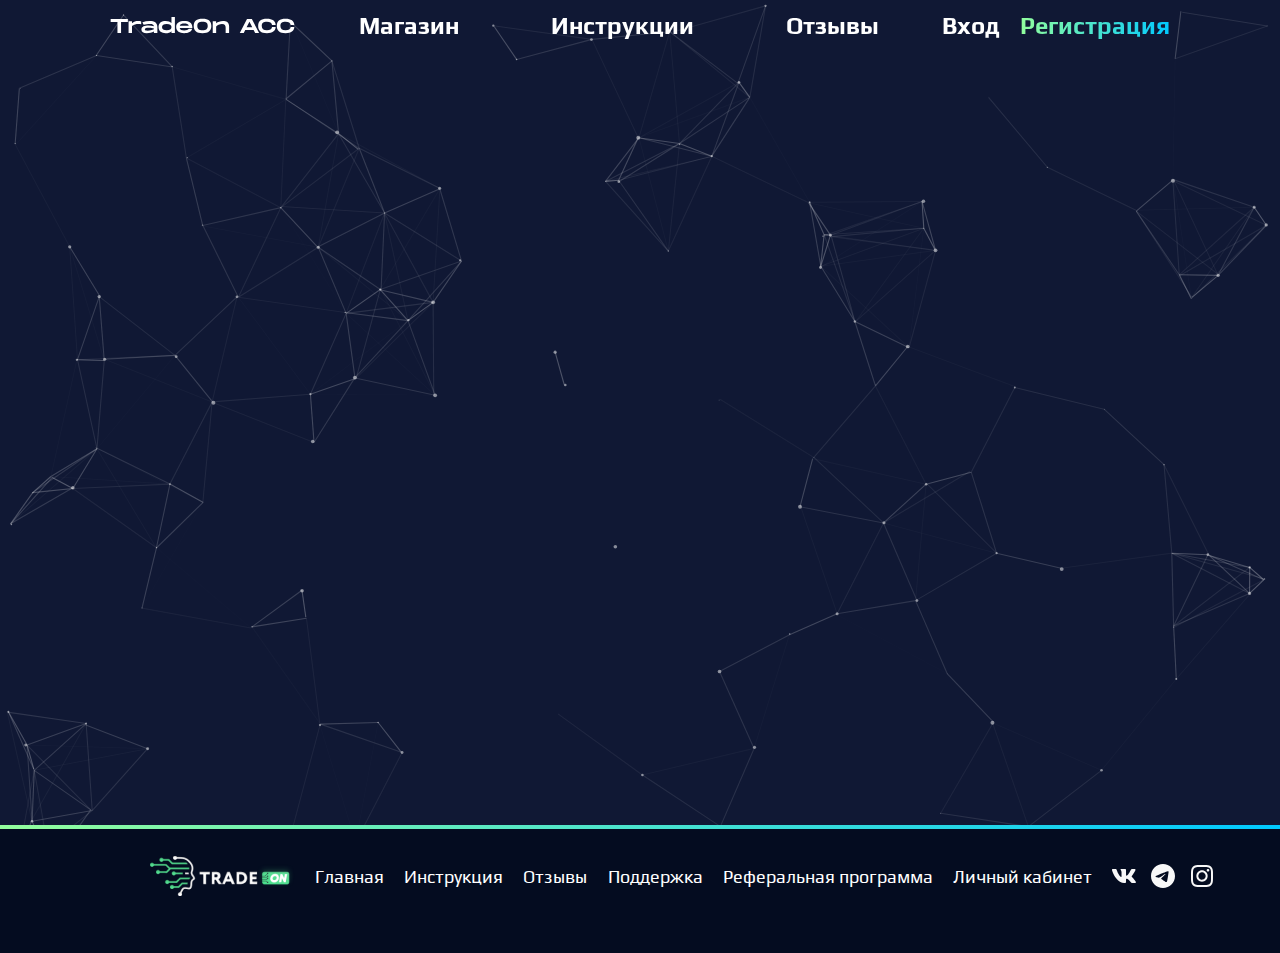
==== commit d17997e7: "fix" ====
--- a/instructions.html
+++ b/instructions.html
@@ -308,74 +308,6 @@
         </div>
     </div>
     <!---------------------------------------------------------->
-    <div class="modal-wrapper" id="modal-balance">
-        <div class="modal-container modal__balance">
-            <img class="modal-close" src="images/close-modal.svg" alt="">
-            <img class="balance-header-bg" src="images/modal-balance-header.svg" alt="">            
-            <h2 class="balance-header">Пополнение баланса</h2>
-            <p>Введите сумму пополнения</p>
-            <svg class="ruble" width="15" height="17" viewBox="0 0 15 17" fill="none" xmlns="http://www.w3.org/2000/svg">
-                <path d="M8.25 0.774902C9.83333 0.774902 11.0833 0.883236 12 1.0999C12.9333 1.31657 13.6083 1.6999 14.025 2.2499C14.4583 2.78324 14.675 3.53324 14.675 4.4999V7.5749C14.675 8.64157 14.4417 9.4749 13.975 10.0749C13.525 10.6749 12.8 11.0999 11.8 11.3499C10.8167 11.5999 9.48333 11.7249 7.8 11.7249H5.65V12.9499H8.45V14.9749H5.65V16.9999H1.75V14.9749H0.5V12.9499H1.75V11.7249H0.5V9.0499H1.75V0.774902H8.25ZM10.9 4.8499C10.9 4.31657 10.7 3.96657 10.3 3.7999C9.91667 3.63324 9.175 3.5499 8.075 3.5499H5.65V9.0499H8.125C9.14167 9.0499 9.85833 8.93324 10.275 8.6999C10.6917 8.4499 10.9 8.03324 10.9 7.4499V4.8499Z" fill="white"/>
-            </svg>
-            <input class="input-deposit" type="text">
-            <p style="font-size: 18px;">Минимальная сумма пополнения: 100р</p>
-            <div class="deposit__methods">
-                <div class="method-bg active">
-                    <div class="method">
-                        <img src="images/icons/bitcoin.png" alt="">
-                        <span>Bitcoin</span>
-                    </div>
-                </div>
-                <div class="method-bg">
-                    <div class="method">
-                        <img src="images/icons/ethereum.png" alt="">
-                        <span>Eth</span>
-                    </div>
-                </div>
-                <div class="method-bg">
-                    <div class="method">
-                        <img src="images/icons/tether.png" alt="">
-                        <span>
-                            Teher 
-                            <span class="low">TRC-20</span>
-                        </span>
-                    </div>
-                </div>
-                <div class="method-bg">
-                    <div class="method">
-                        <img src="images/icons/bankcard.png" alt="">
-                        <span class="upper">4%</span>
-                    </div>
-                </div>
-                <div class="method-bg">
-                    <div class="method">
-                        <img src="images/icons/qiwi.png" alt="">
-                        <span>QIWI</span>
-                    </div>
-                </div>
-                <div class="method-bg">
-                    <div class="method">
-                        <img src="images/icons/yumoney.png" alt="">
-                        <span>Money</span>  
-                    </div>
-                </div>
-                <div class="method-bg">
-                    <div class="method">
-                        <img src="images/icons/sberpay.png" alt="">
-                        <span>Pay</span>
-                    </div>
-                </div>
-            </div>
-            <p>Введите контактные данные</p>
-            <input class="input-balance-text" type="text" placeholder="Введите почту">
-            <p style="font-size: 15px;">контактная информация нужна для отправления электронной квитанции</p>
-            <p>У вас есть промокод</p>
-            <input class="input-balance-text" type="text" placeholder="Введите промокод">
-            <p style="font-size: 14px;">бонус к пополнению 5%</p>
-            <button class="balance-button LightUp">Оплатить <span>0.00</span>р<div class="pulse top"></div><div class="pulse bottom"></div></button>
-            
-        </div>
-    </div>
     <div class="modal-wrapper" id="modal-none-balance">
         <div class="modal__none-balance">
             <img class="modal-close" src="images/close-modal.svg" alt="">
--- a/css/style.css
+++ b/css/style.css
@@ -57,7 +57,8 @@
     margin: 0;
     padding: 0;
     border: 0;
-    box-sizing: border-box;
+    -webkit-box-sizing: border-box;
+            box-sizing: border-box;
     -webkit-tap-highlight-color: transparent;
 }
 a,
@@ -73,8 +74,9 @@
 }
 h1,h2,h3 {
     -moz-user-select: none;
-    -khtml-user-select: none;
-    user-select: none;    
+    -webkit-user-select: none;
+        -ms-user-select: none;
+            user-select: none;    
 }
 html,
 body {
@@ -113,19 +115,29 @@
     width: 100%;
     /* background-color: var(--color-background-page); */
     overflow: hidden;
-    max-width: 1920px;
     min-height: 100%;
     margin: 0 auto;
-    display: flex;
-    flex-direction: column;
+    display: -webkit-box;
+    display: -ms-flexbox;
+    display: flex;
+    -webkit-box-orient: vertical;
+    -webkit-box-direction: normal;
+        -ms-flex-direction: column;
+            flex-direction: column;
     position: relative;
 }
 
 .header {
     height: 80px;
-    display: flex;
-    align-items: center;
-    justify-content: space-between;
+    display: -webkit-box;
+    display: -ms-flexbox;
+    display: flex;
+    -webkit-box-align: center;
+        -ms-flex-align: center;
+            align-items: center;
+    -webkit-box-pack: justify;
+        -ms-flex-pack: justify;
+            justify-content: space-between;
     gap: 15px;
     padding: 0 110px 30px 110px;
     position: relative;
@@ -136,38 +148,54 @@
     background-repeat: no-repeat;
     background-size: 100%;
     height: 145px;
+    width: 100%;
+    margin: 0 auto;
     padding: 0 110px 80px 110px;
 }
 
 .burger-menu {
     display: none;
-    justify-content: space-between;
-    flex-direction: column;
+    -webkit-box-pack: justify;
+        -ms-flex-pack: justify;
+            justify-content: space-between;
+    -webkit-box-orient: vertical;
+    -webkit-box-direction: normal;
+        -ms-flex-direction: column;
+            flex-direction: column;
     width: 25px;
     height: 16px;
     cursor: pointer;
+    -webkit-transition: 260ms ease-in;
+    -o-transition: 260ms ease-in;
     transition: 260ms ease-in;
-    z-index: 5;
-}
-.burger-menu.active {
-
-}
-
+    z-index: 115;
+}
+
+.main-absolute {
+    position: absolute;
+    top: 45px;
+}
 .burger-menu .bar {
     width: 25px;
     height: 2px;
     background-color: #FFFFFF;
+    -webkit-transition: 200ms ease-in;
+    -o-transition: 200ms ease-in;
     transition: 200ms ease-in;
 }
 
 .burger-menu.active .bar:nth-child(1) {
-    transform: translateY(7px) rotate(45deg);
+    -webkit-transform: translateY(7px) rotate(45deg);
+        -ms-transform: translateY(7px) rotate(45deg);
+            transform: translateY(7px) rotate(45deg);
 }
 .burger-menu.active .bar:nth-child(2) {
     height: 0px;
 }
 .burger-menu.active .bar:nth-child(3) {
-    transform: translateY(-7px) rotate(-42deg);
+    -webkit-transform: translateY(-7px) rotate(-42deg);
+        -ms-transform: translateY(-7px) rotate(-42deg);
+            transform: translateY(-7px) rotate(-42deg);
 }
 .popup-menu {
     position: fixed;
@@ -175,11 +203,18 @@
     right: 100%;
     width: 100%;
     height: 100%;
-    z-index: 4;
-    display: flex;
-    flex-direction: column;
+    z-index: 100;
+    display: -webkit-box;
+    display: -ms-flexbox;
+    display: flex;
+    -webkit-box-orient: vertical;
+    -webkit-box-direction: normal;
+        -ms-flex-direction: column;
+            flex-direction: column;
     overflow-x: hidden;
     overflow-y: auto;
+    -webkit-transition: 400ms ease-in-out;
+    -o-transition: 400ms ease-in-out;
     transition: 400ms ease-in-out;
     opacity: 0;
     background-color: var(--color-background-container);
@@ -196,16 +231,25 @@
 .popup-menu__container {
     width: 100%;
     height: 100%;
-    display: flex;
-    flex-direction: column;
+    display: -webkit-box;
+    display: -ms-flexbox;
+    display: flex;
+    -webkit-box-orient: vertical;
+    -webkit-box-direction: normal;
+        -ms-flex-direction: column;
+            flex-direction: column;
     padding: 68px 0 0 40px;
 }
 .popup-menu__item {
     width: 100%;
     padding-left: 20px;
     height: 50px;
-    display: flex;
-    align-items: flex-end;
+    display: -webkit-box;
+    display: -ms-flexbox;
+    display: flex;
+    -webkit-box-align: end;
+        -ms-flex-align: end;
+            align-items: flex-end;
     /* border-bottom: 1px solid #FFFFFF; */
 
     font-size: 20px;
@@ -224,14 +268,24 @@
     cursor: pointer;
     color: #FFFFFF;
     white-space: nowrap;
-    display: flex;
-    align-items: center;
+    display: -webkit-box;
+    display: -ms-flexbox;
+    display: flex;
+    -webkit-box-align: center;
+        -ms-flex-align: center;
+            align-items: center;
     height: 32px;
 }
 .navigation {
-    display: flex;
-    justify-content: space-between;
-    align-items: center;
+    display: -webkit-box;
+    display: -ms-flexbox;
+    display: flex;
+    -webkit-box-pack: justify;
+        -ms-flex-pack: justify;
+            justify-content: space-between;
+    -webkit-box-align: center;
+        -ms-flex-align: center;
+            align-items: center;
     width: 520px;
     gap: 15px;
 }
@@ -240,12 +294,16 @@
     font-size: 24px;
     color: #FFFFFF;
     cursor: pointer;
+    -webkit-transition: 200ms ease-in;
+    -o-transition: 200ms ease-in;
     transition: 200ms ease-in;
 }
 .nav__list:hover,
 .repeat-button:hover,
 .modal__change-button:hover {
-    transform: scale(1.2);
+    -webkit-transform: scale(1.2);
+        -ms-transform: scale(1.2);
+            transform: scale(1.2);
     text-shadow: #fff 2px 0 20px;
 }
 
@@ -253,41 +311,65 @@
     display: none;
 }
 .header.user .profile {
+    display: -webkit-box;
+    display: -ms-flexbox;
     display: flex;
 }
 .auth {
     font-family: var(--font-play-bold);
+    display: -webkit-box;
+    display: -ms-flexbox;
     display: flex;
     gap: 20px;
 }
 .auth__sign-in {
     cursor: pointer;
     font-size: 24px;
+    -webkit-transition: 200ms ease-in-out;
+    -o-transition: 200ms ease-in-out;
     transition: 200ms ease-in-out;
 }
 .auth__sign-up {
     cursor: pointer;
+    -webkit-transition: 200ms ease-in-out;
+    -o-transition: 200ms ease-in-out;
+    transition: 200ms ease-in-out;
     font-size: 24px;
     background: var(--linear-gradient-main);
     background-clip: text;
     -webkit-background-clip: text;
     -webkit-text-fill-color: transparent;
 }
+.profile__balance-valu {
+    -webkit-transition: 200ms ease-in-out;
+    -o-transition: 200ms ease-in-out;
+    transition: 200ms ease-in-out;
+}
 .profile {
     display: none;
-    align-items: center;
+    -webkit-box-align: center;
+        -ms-flex-align: center;
+            align-items: center;
     gap: 28px
 }
 .popup-profile {
-    display: flex;
-    align-items: center;
+    display: -webkit-box;
+    display: -ms-flexbox;
+    display: flex;
+    -webkit-box-align: center;
+        -ms-flex-align: center;
+            align-items: center;
     gap: 28px;
 }
 .profile__balance {
     font-family: var(--font-play-bold);
     font-size: 25px;
-    display: flex;
-    align-items: center;
+    display: -webkit-box;
+    display: -ms-flexbox;
+    display: flex;
+    -webkit-box-align: center;
+        -ms-flex-align: center;
+            align-items: center;
     gap: 13px;
     background: var(--linear-gradient-main);
     background-clip: text;
@@ -303,16 +385,30 @@
     font-size: 20px;
     cursor: default;
     height: 32px;
-    display: flex;
-    align-items: flex-end;
+    display: -webkit-box;
+    display: -ms-flexbox;
+    display: flex;
+    -webkit-box-align: end;
+        -ms-flex-align: end;
+            align-items: flex-end;
 }
 
 .main {
     width: 100%;
-    flex: 1 1 auto;
-    display: flex;
-    flex-direction: column;
-    align-items: center;
+    /* position: relative; */
+    -webkit-box-flex: 1;
+        -ms-flex: 1 1 auto;
+            flex: 1 1 auto;
+    display: -webkit-box;
+    display: -ms-flexbox;
+    display: flex;
+    -webkit-box-orient: vertical;
+    -webkit-box-direction: normal;
+        -ms-flex-direction: column;
+            flex-direction: column;
+    -webkit-box-align: center;
+        -ms-flex-align: center;
+            align-items: center;
 }
 
 .header__main {
@@ -332,16 +428,22 @@
     margin-top: 10px;
 }
 .popular {
-    background-image: url(../images/popular-bg.svg);
+    /* background-image: url(../images/popular-bg.svg); */
     background-size: cover;
     background-repeat: no-repeat;
     background-position: center;
     position: relative;
     width: 100%;
     height: 420px;
-    display: flex;
-    justify-content: center;
-    align-items: center;
+    display: -webkit-box;
+    display: -ms-flexbox;
+    display: flex;
+    -webkit-box-pack: center;
+        -ms-flex-pack: center;
+            justify-content: center;
+    -webkit-box-align: center;
+        -ms-flex-align: center;
+            align-items: center;
     gap: 2%;
     padding-top: 20px;
     margin-top: 15px;
@@ -350,7 +452,9 @@
 .popular__header-border {
     padding: 3px;
     background-image: var(--linear-gradient-main);    
-    transform: var(--skew-block);
+    -webkit-transform: var(--skew-block);    
+        -ms-transform: var(--skew-block);    
+            transform: var(--skew-block);
     position: absolute;
     top: 44px;
 }
@@ -368,26 +472,43 @@
     font-size: 24px;
     color: #FFFFFF;
     font-style: normal;
+    display: -webkit-box;
+    display: -ms-flexbox;
     display: flex;
     background-color: var(--color-background-container);
     padding: 12px 40px;
 }
 .non-skew {
-    transform: var(--skew-block-back);
+    -webkit-transform: var(--skew-block-back);
+        -ms-transform: var(--skew-block-back);
+            transform: var(--skew-block-back);
 }
 .non-skew-reverse {
-    transform: var(--skew-block-back-reverse);
+    -webkit-transform: var(--skew-block-back-reverse);
+        -ms-transform: var(--skew-block-back-reverse);
+            transform: var(--skew-block-back-reverse);
 }
 .non-skew-cards {
-    transform: var(--skew-cards-block-back);
+    -webkit-transform: var(--skew-cards-block-back);
+        -ms-transform: var(--skew-cards-block-back);
+            transform: var(--skew-cards-block-back);
 }
 .non-skew-cards-reverse {
-    transform: var(--skew-cards-block-back-reverse);
+    -webkit-transform: var(--skew-cards-block-back-reverse);
+        -ms-transform: var(--skew-cards-block-back-reverse);
+            transform: var(--skew-cards-block-back-reverse);
 }
 .scroll-container {
-    display: flex;
-    align-items: center;
-    justify-content: center;
+    display: -webkit-box;
+    display: -ms-flexbox;
+    display: flex;
+    -webkit-box-align: center;
+        -ms-flex-align: center;
+            align-items: center;
+    -webkit-box-pack: center;
+        -ms-flex-pack: center;
+            justify-content: center;
+    gap: 30px;
 }
 
 .account-card {
@@ -396,40 +517,65 @@
     background-repeat: no-repeat;
     background-position: center;
     position: relative;
+    display: -webkit-box;
+    display: -ms-flexbox;
     display: flex;
     padding-top: 68px;
-    align-items: center;
-    flex-direction: column;
+    -webkit-box-align: center;
+        -ms-flex-align: center;
+            align-items: center;
+    -webkit-box-orient: vertical;
+    -webkit-box-direction: normal;
+        -ms-flex-direction: column;
+            flex-direction: column;
     gap: 12px;
     cursor: pointer;
+    -webkit-transition: -webkit-transform 170ms ease-in;
+    transition: -webkit-transform 170ms ease-in;
+    -o-transition: transform 170ms ease-in;
     transition: transform 170ms ease-in;
+    transition: transform 170ms ease-in, -webkit-transform 170ms ease-in;
 }
 .card-hover {
     position: absolute;
     display: none;
-    width: 900px;
+    width: 780px;
     height: 250px;
-    background-image: url(../images/card-description-hover.png);
+    background-image: url(../images/test-long.png);
     background-size: contain;
     background-repeat: no-repeat;
     background-position: center;
     left: 128px;
-    top: -55px;
-    z-index: 100;
-    padding: 40px 44px 20px 170px;
+    top: 55px;
+    z-index: 55;
+    padding: 30px 40px 20px 30px;
+    box-shadow: 0px 0px;
+    pointer-events: none;
+}
+.card-hover-inner {
+    position: relative;
+}
+.card-hover .chain {
+    position: absolute;
+    top: 0px;
+    left: -127px;
 }
 .card-hover.small {
-    width: 577px;
-    height: 410px;
-    background-image: url(../images/card-hover-small.png);
-    z-index: 100;
-    padding: 30px 44px 20px 150px;
+    width: 470px;
+    height: 419px;
+    background-image: url(../images/test.png);
+    z-index: 55;
+    padding: 30px 40px 20px 30px;
 }
 .card-hover.wrap {
-    transform: scale(-1, 1);
+    -webkit-transform: scale(-1, 1);
+        -ms-transform: scale(-1, 1);
+            transform: scale(-1, 1);
 }
 .card-hover.wrap .card-hover-list {
-    transform: scale(-1, 1);
+    -webkit-transform: scale(-1, 1);
+        -ms-transform: scale(-1, 1);
+            transform: scale(-1, 1);
 }
 .card-hover-list, .card-hover-list__item {
     font-size: 20px;
@@ -439,22 +585,40 @@
 .card-hover-list__item::marker {
     color: #92FE9D;
 }
-/* .account-card.non-skew-cards:hover {
-    transform: scale(1.06)  var(--skew-cards-block-back);
-} */
+.cards-section .account-card {
+    z-index: 60;
+    transition: 300ms ease-in-out;
+}
+.cards-section.shadow .account-card {
+    opacity: 0.1;
+}
+.cards-section.shadow .account-card.hover {
+    opacity: 1;
+}
+.account-card.non-skew-cards:hover {
+    /* -webkit-transform: scale(1.06)  var(--skew-cards-block-back);
+        -ms-transform: scale(1.06)  var(--skew-cards-block-back);
+            transform: scale(1.06)  var(--skew-cards-block-back); */
+}
 .popular .account-card:hover{
-    transform: scale(1.06);
-}
-.popular .account-card:hover .account-card__icon img {
-    transform: scale(1.3);
-    filter: drop-shadow(0px 0px 5px rgba(255,135,0,0.7));;
+    -webkit-transform: scale(1.06);
+        -ms-transform: scale(1.06);
+            transform: scale(1.06);
+}
+.popular .account-card:hover .account-card__icon svg {
+    -webkit-transform: scale(1.3);
+        -ms-transform: scale(1.3);
+            transform: scale(1.3);
+    -webkit-filter: drop-shadow(0px 0px 5px rgba(255,135,0,0.7));
+            filter: drop-shadow(0px 0px 5px rgba(255,135,0,0.7));;
 }
 .account-card.small-gap {
     gap: 1px;
 }
 .account-card.test-bg {
     background-image: url(../images/greencard.svg);
-    filter: drop-shadow(0px 0px 6px #01C9FF);
+    -webkit-filter: drop-shadow(0px 0px 6px #01C9FF);
+            filter: drop-shadow(0px 0px 6px #01C9FF);
 }
 .account-card.green-bg {
     background-image: url(../images/greencard.png);
@@ -491,7 +655,9 @@
     top: -4px;
     right: -4px;
 }
-.account-card__icon img {
+.account-card__icon svg {
+    -webkit-transition: 200ms ease-in-out;
+    -o-transition: 200ms ease-in-out;
     transition: 200ms ease-in-out;
 }
 .account-card__description {
@@ -524,28 +690,60 @@
 .cards-wrapper {
     max-width: 1736px;
     width: 100%;
-    display: flex;
-    flex-direction: column;
-    align-items: center;
-    justify-content: flex-start;
+    display: -webkit-box;
+    display: -ms-flexbox;
+    display: flex;
+    -webkit-box-orient: vertical;
+    -webkit-box-direction: normal;
+        -ms-flex-direction: column;
+            flex-direction: column;
+    -webkit-box-align: center;
+        -ms-flex-align: center;
+            align-items: center;
+    -webkit-box-pack: start;
+        -ms-flex-pack: start;
+            justify-content: flex-start;
     margin: -35px 0 55px 0;
-    z-index: 1;
+    z-index: 50;
+}
+.shadow-page {
+    position: fixed;
+    visibility: hidden;
+    opacity: 0;
+    top: 0px;
+    left: 0px;
+    width: 100%;
+    height: 100%;
+    background-color: rgba(0, 0, 0, .7);
+    z-index: 49;
+    transition: 300ms ease-in-out;
+}
+.shadow-page.active {
+    visibility: visible;
+    opacity: 1;
 }
 .cards-filter {
     height: 61px;
     width: 617px;
     background-image: url(../images/filtercard.png);
+    display: -webkit-box;
+    display: -ms-flexbox;
     display: flex;
     padding-left: 22px;
+    z-index: -1;
 }
 .cards-filter-mobile-bg {
     padding: 3px;
     background-image: var(--linear-gradient-main);
-    transform: var(--skew-block);
+    -webkit-transform: var(--skew-block);
+        -ms-transform: var(--skew-block);
+            transform: var(--skew-block);
     position: absolute;
     top: -70px;
     cursor: pointer;
     display: none;
+    z-index: 2;
+    width: 185px;
 }
 .cards-filter-mobile-bg::before {
     content: "";
@@ -564,6 +762,12 @@
     background-color: var(--color-background-container);
     padding: 7px 42px 7px 22px;
     position: relative;
+}
+.cards-filter-mobile span{
+    display: block;
+    width: 115px;
+    text-align: center;
+    white-space: nowrap;
 }
 .cards-filter-mobile::after {
     content: "";
@@ -576,12 +780,56 @@
     position: absolute;
     top: 13px;
     right: 15px;
-    transform: var(--skew-block-back);
-}
+    -webkit-transform: var(--skew-block-back);
+        -ms-transform: var(--skew-block-back);
+            transform: var(--skew-block-back);
+}
+.cards-filter-drop {
+    width: 175px;    
+    position: absolute;    
+    background-color: var(--color-background-container);
+    top: 30px;
+    left: 0px;
+    display: -webkit-box;
+    display: -ms-flexbox;
+    display: flex;
+    -webkit-box-orient: vertical;
+    -webkit-box-direction: normal;
+        -ms-flex-direction: column;
+            flex-direction: column;
+    -webkit-box-align: center;
+        -ms-flex-align: center;
+            align-items: center;
+    gap: 15px;
+    padding: 10px 0;    
+    height: 0px;
+    opacity: 0;
+    -webkit-transition: 300ms;
+    -o-transition: 300ms;
+    transition: 300ms;
+}
+.cards-filter-mobile-bg.active .cards-filter-drop {
+    height: 145px;
+    opacity: 1;
+    left: 16px;
+}
+.cards-filter-mobile-bg.active .cards-filter-mobile::after {
+    -webkit-transform: rotate(180deg);
+        -ms-transform: rotate(180deg);
+            transform: rotate(180deg);
+}
+.cards-filter-mobile-bg .drop-item {    
+    pointer-events: none;
+} 
+.cards-filter-mobile-bg.active .drop-item {    
+    pointer-events: auto;
+} 
 .cards-section-bg {
     padding: 3px;
     background-image: var(--linear-gradient-main);
-    transform: var(--skew-cards-block);
+    -webkit-transform: var(--skew-cards-block);
+        -ms-transform: var(--skew-cards-block);
+            transform: var(--skew-cards-block);
     position: relative;
     width: 95%;
 }
@@ -598,9 +846,15 @@
     padding: 0 50px;
     height: 275px;
     background-color: var(--color-background-container);
-    display: flex;
-    align-items: center;
-    justify-content: flex-start;
+    display: -webkit-box;
+    display: -ms-flexbox;
+    display: flex;
+    -webkit-box-align: center;
+        -ms-flex-align: center;
+            align-items: center;
+    -webkit-box-pack: start;
+        -ms-flex-pack: start;
+            justify-content: flex-start;
     gap: 12px;
     overflow-x: scroll;
 }
@@ -611,12 +865,20 @@
     text-align: center;
     color: #818591;
     height: 61px;
-    display: flex;
-    align-items: center;
-    justify-content: center;
+    display: -webkit-box;
+    display: -ms-flexbox;
+    display: flex;
+    -webkit-box-align: center;
+        -ms-flex-align: center;
+            align-items: center;
+    -webkit-box-pack: center;
+        -ms-flex-pack: center;
+            justify-content: center;
     position: relative;
     overflow: hidden;
     cursor: pointer;
+    -webkit-transition: 260ms ease-in;
+    -o-transition: 260ms ease-in;
     transition: 260ms ease-in;
 }
 .card-filter__list:hover {
@@ -633,39 +895,53 @@
 .card-filter__list.active:hover::after {
     content: "";
     display: block;
-    width: 20px;
-    height: 100px;
+    width: 45px;
+    height: 200px;
     margin-right: -30px;
     background: #fff;
+    transform: skew(-13deg);
+    background: -o-linear-gradient(
+        right,
+        rgba(255, 255, 255, 0) 0%,
+        rgba(255, 255, 255, 0.6) 50%,
+        rgba(255, 255, 255, 0) 100%
+    );
     background: linear-gradient(
-        to bottom,
-        rgba(255, 255, 255, 0.5) 0%,
-        rgba(255, 255, 255, 1) 50%,
-        rgba(255, 255, 255, 0.5) 100%
+        to right,
+        rgba(255, 255, 255, 0) 0%,
+        rgba(255, 255, 255, 0.6) 50%,
+        rgba(255, 255, 255, 0) 100%
     );
     right: -40px;
-    top: -17px;
+    top: -100px;
     z-index: 1;
-    transform: rotate(30deg);
     position: absolute;
-    animation: movingFlare 3s ease-in-out 0.05s infinite;
+    -webkit-animation: movingFlare 4s ease-in-out 0.05s infinite;
+            animation: movingFlare 4s ease-in-out 0.05s infinite;
 }
 .footer {
     height: 128px;
     background-image: var(--linear-gradient-main); 
     padding-top: 4px;   
-    box-shadow: 0px 4px 4px 0px rgba(0, 0, 0, 0.10);
+    -webkit-box-shadow: 0px 4px 4px 0px rgba(0, 0, 0, 0.10);   
+            box-shadow: 0px 4px 4px 0px rgba(0, 0, 0, 0.10);
     /* margin-top: 40px; */
 
 }
 .footer__border-gradient {
     background-color: #040C20;
     height: 128px;
-    padding: 35px 66px 0 150px;
+    padding: 27px 66px 0 150px;
     width: 100%;
-    display: flex;
-    justify-content: space-between;
-    align-items: flex-start;
+    display: -webkit-box;
+    display: -ms-flexbox;
+    display: flex;
+    -webkit-box-pack: justify;
+        -ms-flex-pack: justify;
+            justify-content: space-between;
+    -webkit-box-align: start;
+        -ms-flex-align: start;
+            align-items: flex-start;
     gap: 20px;
 }
 .footer-nav {
@@ -674,42 +950,65 @@
     font-size: 18px;
     max-width: 1146px;
     width: 100%;
-    display: flex;
-    align-items: center;
-    justify-content: space-between;
-    flex-wrap: wrap;
+    display: -webkit-box;
+    display: -ms-flexbox;
+    display: flex;
+    -webkit-box-align: center;
+        -ms-flex-align: center;
+            align-items: center;
+    -webkit-box-pack: justify;
+        -ms-flex-pack: justify;
+            justify-content: space-between;
+    -ms-flex-wrap: wrap;
+        flex-wrap: wrap;
     gap: 10px;
 }
 .footer-logo {
+    -webkit-transition: 200ms ease-in;
+    -o-transition: 200ms ease-in;
     transition: 200ms ease-in;
 }
 .footer-logo:hover {
-    transform: scale(1.1);
+    -webkit-transform: scale(1.1);
+        -ms-transform: scale(1.1);
+            transform: scale(1.1);
 } 
 .footer-nav__list {
     color: #FFFFFF;
     white-space: nowrap;
+    -webkit-transition: 200ms ease-in;
+    -o-transition: 200ms ease-in;
     transition: 200ms ease-in;
 }
 .footer-nav__list:hover,
 .auth__sign-in:hover {
-    transform: scale(1.1);
+    -webkit-transform: scale(1.1);
+        -ms-transform: scale(1.1);
+            transform: scale(1.1);
     text-shadow: #fff 2px 0 20px;
 }
 .links-media {
+    display: -webkit-box;
+    display: -ms-flexbox;
     display: flex;
     gap: 15px;
     height: 40px;
-    align-items: center
+    -webkit-box-align: center;
+        -ms-flex-align: center;
+            align-items: center
 }
 .links-media img {
     height: 24px;
     cursor: pointer;
+    -webkit-transition: 160ms ease-in;
+    -o-transition: 160ms ease-in;
     transition: 160ms ease-in;
 }
 
 .links-media img:hover {
-    transform: scale(1.3);
+    -webkit-transform: scale(1.3);
+        -ms-transform: scale(1.3);
+            transform: scale(1.3);
 }
 
 
@@ -719,49 +1018,77 @@
     width: 1540px;
     height: 665px;
     gap: 5px;
-    display: flex;
-    justify-content: space-between;
+    display: -webkit-box;
+    display: -ms-flexbox;
+    display: flex;
+    -webkit-box-pack: justify;
+        -ms-flex-pack: justify;
+            justify-content: space-between;
     margin: 100px 0 200px 0;
 }
 .instructions__block:hover {
-    transform: scale(1.05);
+    -webkit-transform: scale(1.05);
+        -ms-transform: scale(1.05);
+            transform: scale(1.05);
 }
 .instructions__block:hover .instructions__button{
-    transform: scale(1.3);
+    -webkit-transform: scale(1.3);
+        -ms-transform: scale(1.3);
+            transform: scale(1.3);
 }
 
 
 .instructions__block {
-    display: flex;
-    flex-direction: column;
-    justify-content: space-between;
-    align-items: center;
+    display: -webkit-box;
+    display: -ms-flexbox;
+    display: flex;
+    -webkit-box-orient: vertical;
+    -webkit-box-direction: normal;
+        -ms-flex-direction: column;
+            flex-direction: column;
+    -webkit-box-pack: justify;
+        -ms-flex-pack: justify;
+            justify-content: space-between;
+    -webkit-box-align: center;
+        -ms-flex-align: center;
+            align-items: center;
     background-repeat: no-repeat;
     background-position: center;
     min-width: 501px;
     min-height: 665px;
     padding: 68px 0 34px 0;
+    -webkit-transition: 200ms ease-in;
+    -o-transition: 200ms ease-in;
     transition: 200ms ease-in;
 }
 .instructions__block.animone {
-    animation: instructionAnimate 500ms ease-in;
+    -webkit-animation: instructionAnimate 500ms ease-in;
+            animation: instructionAnimate 500ms ease-in;
     opacity: 0;
-    animation-fill-mode: forwards;
-    animation-delay: 200ms;
+    -webkit-animation-fill-mode: forwards;
+            animation-fill-mode: forwards;
+    -webkit-animation-delay: 200ms;
+            animation-delay: 200ms;
     pointer-events: none;
 }
 .instructions__block.animtwo {
-    animation: instructionAnimate 500ms ease-in;
+    -webkit-animation: instructionAnimate 500ms ease-in;
+            animation: instructionAnimate 500ms ease-in;
     opacity: 0;
-    animation-fill-mode: forwards;
-    animation-delay: 500ms;
+    -webkit-animation-fill-mode: forwards;
+            animation-fill-mode: forwards;
+    -webkit-animation-delay: 500ms;
+            animation-delay: 500ms;
     pointer-events: none;
 }
 .instructions__block.animthree {
-    animation: instructionAnimate 500ms ease-in;
+    -webkit-animation: instructionAnimate 500ms ease-in;
+            animation: instructionAnimate 500ms ease-in;
     opacity: 0;
-    animation-fill-mode: forwards;
-    animation-delay: 800ms;
+    -webkit-animation-fill-mode: forwards;
+            animation-fill-mode: forwards;
+    -webkit-animation-delay: 800ms;
+            animation-delay: 800ms;
     pointer-events: none;
 }
 .instructions__block.purple-bg {
@@ -784,8 +1111,12 @@
     cursor: default;
 }
 .instructions__images {
-    display: flex;
-    align-items: center;
+    display: -webkit-box;
+    display: -ms-flexbox;
+    display: flex;
+    -webkit-box-align: center;
+        -ms-flex-align: center;
+            align-items: center;
     gap: 15px;
 }
 .instructions__images.gapnone {
@@ -804,41 +1135,130 @@
     font-family: var(--font-play-bold);
     font-size: 25px;
     color: #FFFFFF;
-    padding: 10px 42px;
+    padding: 15px 48px;
     cursor: pointer;
+    -webkit-transition: 200ms ease-in;
+    -o-transition: 200ms ease-in;
     transition: 200ms ease-in;
     position: relative;
     overflow: hidden;
 }
+
+.instructions__button::after, .instructions__button::before {
+    content: "";
+    width: 10px;
+    height: 10px;
+    border-radius: 10px;
+    background-color: #01C9FF;
+    position: absolute;
+    -webkit-filter: blur(5px);
+            filter: blur(5px);
+    top: -100px;
+    left: -100px;
+}
 .instructions__button:hover::after{
-    content: "";
-    display: block;
-    width: 20px;
-    height: 100px;
-    margin-right: -30px;
-    background: #fff;
-    background: linear-gradient(
-        to bottom,
-        rgba(255, 255, 255, 0.5) 0%,
-        rgba(255, 255, 255, 1) 50%,
-        rgba(255, 255, 255, 0.5) 100%
-    );
-    right: -40px;
-    top: -17px;
-    z-index: 1;
-    transform: rotate(30deg);
-    position: absolute;
-    animation: movingFlare 3s ease-in-out 0.05s infinite;
-}
-
+    -webkit-animation: pulse-instruc-top 700ms linear;
+            animation: pulse-instruc-top 700ms linear;
+}
+.instructions__button:hover::before{
+    -webkit-animation: pulse-instruc-bottom 700ms linear;
+            animation: pulse-instruc-bottom 700ms linear;
+}
+@-webkit-keyframes pulse-instruc-top {
+    0% {
+        top: 10%;
+        left: 50%;
+    }
+    45% {
+        top: 10%;
+        left: 3%;
+    }
+    55% {
+        top: 78%;
+        left: 3%;
+    }
+    100% {
+        top: 78%;
+        left: 50%;
+    }
+}
+@keyframes pulse-instruc-top {
+    0% {
+        top: 10%;
+        left: 50%;
+    }
+    45% {
+        top: 10%;
+        left: 3%;
+    }
+    55% {
+        top: 78%;
+        left: 3%;
+    }
+    100% {
+        top: 78%;
+        left: 50%;
+    }
+}
+@-webkit-keyframes pulse-instruc-bottom {
+    0% {
+        top: 10%;
+        left: 50%;
+    }
+    45% {
+        top: 10%;
+        left: 92%;
+    }
+    55% {
+        top: 78%;
+        left: 92%;
+    }
+    100% {
+        top: 78%;
+        left: 50%;
+    }
+}
+@keyframes pulse-instruc-bottom {
+    0% {
+        top: 10%;
+        left: 50%;
+    }
+    45% {
+        top: 10%;
+        left: 92%;
+    }
+    55% {
+        top: 78%;
+        left: 92%;
+    }
+    100% {
+        top: 78%;
+        left: 50%;
+    }
+}
+@-webkit-keyframes instructionAnimate {
+    from {
+      -webkit-transform: translateX(50px);
+              transform: translateX(50px);
+      opacity: 0;
+    }
+  
+    to {
+      -webkit-transform: translateX(0);
+              transform: translateX(0);
+      opacity: 1;
+    }
+}
 @keyframes instructionAnimate {
     from {
-      transform: translateX(50px);
+      -webkit-transform: translateX(50px);
+              transform: translateX(50px);
       opacity: 0;
     }
   
     to {
-      transform: translateX(0);
+      -webkit-transform: translateX(0);
+              transform: translateX(0);
       opacity: 1;
     }
 }
@@ -849,9 +1269,15 @@
     max-width: 1130px;
     width: 100%;
     height: 450px;
-    display: flex;
-    align-items: center;
-    justify-content: space-between;
+    display: -webkit-box;
+    display: -ms-flexbox;
+    display: flex;
+    -webkit-box-align: center;
+        -ms-flex-align: center;
+            align-items: center;
+    -webkit-box-pack: justify;
+        -ms-flex-pack: justify;
+            justify-content: space-between;
     margin: 70px 0 60px 0;
 }
 .store-form__description-inner {
@@ -885,8 +1311,13 @@
 .store-form__description {
     width: 200px;    
     color: #FFFFFF;
-    display: flex;
-    flex-direction: column;
+    display: -webkit-box;
+    display: -ms-flexbox;
+    display: flex;
+    -webkit-box-orient: vertical;
+    -webkit-box-direction: normal;
+        -ms-flex-direction: column;
+            flex-direction: column;
     gap: 22px;
 }
 .store-form__description-list {
@@ -903,9 +1334,16 @@
     background-repeat: no-repeat;
     background-position: center;
     position: relative;
-    display: flex;
-    flex-direction: column;
-    align-items: center;
+    display: -webkit-box;
+    display: -ms-flexbox;
+    display: flex;
+    -webkit-box-orient: vertical;
+    -webkit-box-direction: normal;
+        -ms-flex-direction: column;
+            flex-direction: column;
+    -webkit-box-align: center;
+        -ms-flex-align: center;
+            align-items: center;
     padding: 76px 0 0 0;
 }
 
@@ -915,8 +1353,13 @@
     background-image: url(../images/store-field.png);
     background-repeat: no-repeat;
     background-position: center;
-    display: flex;
-    flex-direction: column;
+    display: -webkit-box;
+    display: -ms-flexbox;
+    display: flex;
+    -webkit-box-orient: vertical;
+    -webkit-box-direction: normal;
+        -ms-flex-direction: column;
+            flex-direction: column;
     padding: 18px 0 0 0;
     gap: 7px;
 }
@@ -926,9 +1369,15 @@
     color: #FFFFFF;
     width: 100%;
     white-space: nowrap;
-    display: flex;
-    align-items: center;
-    justify-content: center;
+    display: -webkit-box;
+    display: -ms-flexbox;
+    display: flex;
+    -webkit-box-align: center;
+        -ms-flex-align: center;
+            align-items: center;
+    -webkit-box-pack: center;
+        -ms-flex-pack: center;
+            justify-content: center;
     cursor: default;
 }
 
@@ -946,18 +1395,31 @@
     background-image: url(../images/store-field.png);
     background-repeat: no-repeat;
     background-position: center;
-    display: flex;
-    justify-content: space-between;
+    display: -webkit-box;
+    display: -ms-flexbox;
+    display: flex;
+    -webkit-box-pack: justify;
+        -ms-flex-pack: justify;
+            justify-content: space-between;
     margin: 16px 0 0 0;
     padding: 2px 20px 0 20px;
     gap: 7px;
 }
 
 .main-inputs__block {
-    display: flex;
-    flex-direction: column;
-    justify-content: center;
-    align-items: center;
+    display: -webkit-box;
+    display: -ms-flexbox;
+    display: flex;
+    -webkit-box-orient: vertical;
+    -webkit-box-direction: normal;
+        -ms-flex-direction: column;
+            flex-direction: column;
+    -webkit-box-pack: center;
+        -ms-flex-pack: center;
+            justify-content: center;
+    -webkit-box-align: center;
+        -ms-flex-align: center;
+            align-items: center;
 }
 
 .buy-input {
@@ -968,9 +1430,15 @@
     background-repeat: no-repeat;
     background-position: center;
     outline: none;
-    display: flex;
-    justify-content: space-between;
-    align-items: center;
+    display: -webkit-box;
+    display: -ms-flexbox;
+    display: flex;
+    -webkit-box-pack: justify;
+        -ms-flex-pack: justify;
+            justify-content: space-between;
+    -webkit-box-align: center;
+        -ms-flex-align: center;
+            align-items: center;
     padding: 0 22px;
     margin-top: -5px;
     color: #FFFFFF;
@@ -980,6 +1448,26 @@
     text-align: center;
 }
 
+.buy-input:focus::-webkit-input-placeholder {
+    opacity: 0;
+    color: #AEAEAE;
+}
+
+.buy-input:focus::-moz-placeholder {
+    opacity: 0;
+    color: #AEAEAE;
+}
+
+.buy-input:focus:-ms-input-placeholder {
+    opacity: 0;
+    color: #AEAEAE;
+}
+
+.buy-input:focus::-ms-input-placeholder {
+    opacity: 0;
+    color: #AEAEAE;
+}
+
 .buy-input:focus::placeholder {
     opacity: 0;
     color: #AEAEAE;
@@ -991,8 +1479,12 @@
     background-image: url(../images/input-minus.svg);
     background-repeat: no-repeat;
     background-position: center;
-    transform: scale(1.1);
+    -webkit-transform: scale(1.1);
+        -ms-transform: scale(1.1);
+            transform: scale(1.1);
     cursor: pointer;
+    -webkit-transition: 200ms ease-in-out;
+    -o-transition: 200ms ease-in-out;
     transition: 200ms ease-in-out;
     margin-top: -2px;
 }
@@ -1002,8 +1494,12 @@
     background-image: url(../images/input-plus.svg);
     background-repeat: no-repeat;
     background-position: center;
-    transform: scale(1.1);
+    -webkit-transform: scale(1.1);
+        -ms-transform: scale(1.1);
+            transform: scale(1.1);
     cursor: pointer;
+    -webkit-transition: 200ms ease-in-out;
+    -o-transition: 200ms ease-in-out;
     transition: 200ms ease-in-out;
 }
 .buy-input .plus:hover {
@@ -1019,8 +1515,9 @@
     font-size: 20px;
     cursor: default;
     -moz-user-select: none;
-    -khtml-user-select: none;
-    user-select: none;    
+    -webkit-user-select: none;
+        -ms-user-select: none;
+            user-select: none;    
 }
 .buy-input-label {
     font-family: var(--font-play-bold);
@@ -1028,10 +1525,19 @@
     color: #FFFFFF;
 }
 .store-form__main-accept {
-    display: flex;
-    flex-direction: column;
-    align-items: center;
-    justify-content: center;
+    display: -webkit-box;
+    display: -ms-flexbox;
+    display: flex;
+    -webkit-box-orient: vertical;
+    -webkit-box-direction: normal;
+        -ms-flex-direction: column;
+            flex-direction: column;
+    -webkit-box-align: center;
+        -ms-flex-align: center;
+            align-items: center;
+    -webkit-box-pack: center;
+        -ms-flex-pack: center;
+            justify-content: center;
     margin: 30px 0 0 0;
     gap: 4px;
 }
@@ -1041,6 +1547,8 @@
     font-size: 1.7em;
     color: #AEAEAE; 
     cursor: default;
+    display: -webkit-box;
+    display: -ms-flexbox;
     display: flex;
 }
 .main-accept__price .currency {
@@ -1060,8 +1568,11 @@
     position: relative;
     cursor: pointer;
     -moz-user-select: none;
-    -khtml-user-select: none;
-    user-select: none;  
+    -webkit-user-select: none;
+        -ms-user-select: none;
+            user-select: none;  
+    -webkit-transition: 500ms ease-in-out;  
+    -o-transition: 500ms ease-in-out;  
     transition: 500ms ease-in-out;
 }
 
@@ -1071,17 +1582,39 @@
     border-radius: 10px;
     background-color: #01C9FF;
     position: absolute;
-    filter: blur(5px);
+    -webkit-filter: blur(5px);
+            filter: blur(5px);
     opacity: 0;
 }
 .main-accept__button.animateBuy .pulse.top {
-    animation: main-top 0.8s linear;
+    -webkit-animation: main-top 0.8s linear;
+            animation: main-top 0.8s linear;
     opacity: 1;
 }
 .main-accept__button.animateBuy .pulse.bottom {
-    animation: main-bottom 0.8s linear;
+    -webkit-animation: main-bottom 0.8s linear;
+            animation: main-bottom 0.8s linear;
     opacity: 1;
 }
+
+@-webkit-keyframes main-top {
+    0% {
+      top: 5px;
+      left: 50%;
+    }
+    40% {                
+      top: 5px;
+      left: 87%;
+    }
+    60% {
+      top: 44px;
+      left: 87%;
+    }
+    100% {
+      top: 44px;
+      left: 50%;
+    }
+  }
 
 @keyframes main-top {
     0% {
@@ -1097,6 +1630,24 @@
       left: 87%;
     }
     100% {
+      top: 44px;
+      left: 50%;
+    }
+  }
+  @-webkit-keyframes main-bottom {
+    0% {
+      top: 5px;
+      left: 50%; 
+    }
+    40% {          
+      top: 5px;
+      left: 10px;
+    }
+    60%{          
+      top: 44px;
+      left: 10px;
+    }
+    100% {               
       top: 44px;
       left: 50%;
     }
@@ -1134,15 +1685,29 @@
     background-repeat: no-repeat;
     background-position: center;
     position: relative;
-    display: flex;
-    flex-direction: column;
-    align-items: center;
-    justify-content: center;
+    display: -webkit-box;
+    display: -ms-flexbox;
+    display: flex;
+    -webkit-box-orient: vertical;
+    -webkit-box-direction: normal;
+        -ms-flex-direction: column;
+            flex-direction: column;
+    -webkit-box-align: center;
+        -ms-flex-align: center;
+            align-items: center;
+    -webkit-box-pack: center;
+        -ms-flex-pack: center;
+            justify-content: center;
     margin-top: -90px;
 }
 .store-form__percent {
-    display: flex;
-    flex-direction: column;
+    display: -webkit-box;
+    display: -ms-flexbox;
+    display: flex;
+    -webkit-box-orient: vertical;
+    -webkit-box-direction: normal;
+        -ms-flex-direction: column;
+            flex-direction: column;
     gap: 15px;
     margin-top: 26px;
 }
@@ -1152,8 +1717,12 @@
     font-size: 20px;
     width: 205px;
     white-space: nowrap;
-    display: flex;
-    justify-content: space-between;
+    display: -webkit-box;
+    display: -ms-flexbox;
+    display: flex;
+    -webkit-box-pack: justify;
+        -ms-flex-pack: justify;
+            justify-content: space-between;
 }
 .percent-low {
     color: #FFCA99; 
@@ -1165,10 +1734,14 @@
     color: #FF7A00; 
 }
 .store-form__percent-list span {
+    -webkit-transition: 400ms ease-in-out;
+    -o-transition: 400ms ease-in-out;
     transition: 400ms ease-in-out;
 }
 .store-form__percent-list.active span {
-    transform: scale(1.3);
+    -webkit-transform: scale(1.3);
+        -ms-transform: scale(1.3);
+            transform: scale(1.3);
     text-shadow: 0px 0px 5px;
 }
 .store-section-bg {
@@ -1185,9 +1758,16 @@
     width: 100%;
     height: 100%;
     background-color: #02050B;
-    display: flex;
-    flex-direction: column;
-    align-items: center;
+    display: -webkit-box;
+    display: -ms-flexbox;
+    display: flex;
+    -webkit-box-orient: vertical;
+    -webkit-box-direction: normal;
+        -ms-flex-direction: column;
+            flex-direction: column;
+    -webkit-box-align: center;
+        -ms-flex-align: center;
+            align-items: center;
     gap: 20px;
     position: relative;
 }
@@ -1233,11 +1813,31 @@
     background-clip: text;
     -webkit-background-clip: text;
     -webkit-text-fill-color: transparent;
-}
+    background-size: 200% auto;
+    cursor: default;
+}
+.referal-table-item .gradient:hover {
+    -webkit-animation: shine 1s linear infinite;
+            animation: shine 1s linear infinite;
+}
+@-webkit-keyframes shine {
+    to {
+      background-position: 200% center;
+    }
+  }
+@keyframes shine {
+    to {
+      background-position: 200% center;
+    }
+  }
 
 .store-section__flex {
-    display: flex;
-    align-items: center;
+    display: -webkit-box;
+    display: -ms-flexbox;
+    display: flex;
+    -webkit-box-align: center;
+        -ms-flex-align: center;
+            align-items: center;
     gap: 36px;
 }
 
@@ -1265,9 +1865,15 @@
     background-image: url(../images/dataExample.png);
     background-repeat: no-repeat;
     background-position: center;
-    display: flex;
-    align-items: center;
-    justify-content: center;
+    display: -webkit-box;
+    display: -ms-flexbox;
+    display: flex;
+    -webkit-box-align: center;
+        -ms-flex-align: center;
+            align-items: center;
+    -webkit-box-pack: center;
+        -ms-flex-pack: center;
+            justify-content: center;
     color: #000000;
     font-family: var(--font-play);
     font-size: 20px;
@@ -1299,8 +1905,12 @@
     max-width: 1490px;
     width: 100%;
     padding: 75px 100px 40px 100px;
-    display: flex;
-    justify-content: center;
+    display: -webkit-box;
+    display: -ms-flexbox;
+    display: flex;
+    -webkit-box-pack: center;
+        -ms-flex-pack: center;
+            justify-content: center;
 }
 .block-svg__background, .block-svg__background-mob {
     position: absolute;
@@ -1308,6 +1918,9 @@
     left: 0;
     width: 100%;
     max-width: 1490px;
+}
+.block-svg__background.height {
+    height: 230px;
 }
 .block-svg__backgroundM {
     position: absolute;
@@ -1343,6 +1956,21 @@
     position: relative;
 }
 
+@-webkit-keyframes movingFlare {
+    0% {
+      right: -30px;
+      margin-right: 0px;
+    }
+    30% {
+      right: 110%;
+      margin-right: 80px;
+    }
+    100% {
+      right: 110%;
+      margin-right: 80px;
+    }
+}
+
 @keyframes movingFlare {
     0% {
       right: -30px;
@@ -1360,33 +1988,68 @@
 
 .LightUp {
     overflow: hidden;
+    position: relative;
 }
 .LightUp:after {
     content: "";
     display: block;
-    width:20px;
+    width: 60px;
     height: 200px;
     margin-right: -30px;
     background: #fff;
+    background: -o-linear-gradient(
+        right,
+        rgba(255, 255, 255, 0) 0%,
+        rgba(255, 255, 255, 0.6) 50%,
+        rgba(255, 255, 255, 0) 100%
+    );
     background: linear-gradient(
-        to bottom,
-        rgba(255, 255, 255, 0.5) 0%,
-        rgba(255, 255, 255, 1) 50%,
-        rgba(255, 255, 255, 0.5) 100%
+        to right,
+        rgba(255, 255, 255, 0) 0%,
+        rgba(255, 255, 255, 0.6) 50%,
+        rgba(255, 255, 255, 0) 100%
     );
     right: -40px;
     top: -100px;
     z-index: 1;
-    transform: rotate(45deg);
     position: absolute;
-    animation: movingFlare 3s ease-in-out 0.05s infinite;
+    -webkit-animation: movingFlare 4s ease-in-out 0.05s infinite;
+            animation: movingFlare 4s ease-in-out 0.05s infinite;
+}
+.LightClick:after {
+    content: "";
+    display: block;
+    width: 60px;
+    height: 200px;
+    margin-right: -30px;
+    background: #fff;
+    background: -o-linear-gradient(
+        right,
+        rgba(255, 255, 255, 0) 0%,
+        rgba(255, 255, 255, 0.6) 50%,
+        rgba(255, 255, 255, 0) 100%
+    );
+    background: linear-gradient(
+        to right,
+        rgba(255, 255, 255, 0) 0%,
+        rgba(255, 255, 255, 0.6) 50%,
+        rgba(255, 255, 255, 0) 100%
+    );
+    right: -40px;
+    top: -100px;
+    z-index: 1;
+    position: absolute;
+    -webkit-animation: movingFlare 4s ease-in-out 0.05s infinite;
+            animation: movingFlare 4s ease-in-out 0.05s infinite;
 }
 
 /*reviews.html*/
 .review__border {
     padding: 3px;
     background-image: var(--linear-gradient-main);
-    transform: var(--skew-block-reverse);
+    -webkit-transform: var(--skew-block-reverse);
+        -ms-transform: var(--skew-block-reverse);
+            transform: var(--skew-block-reverse);
     position: absolute;
     top: 90px;
 }
@@ -1403,6 +2066,8 @@
     font-family: var(--font-play-bold);
     font-size: 24px;
     color: #FFFFFF;
+    display: -webkit-box;
+    display: -ms-flexbox;
     display: flex;
     background-color: var(--color-background-container-dark);
     padding: 12px 70px;
@@ -1410,10 +2075,16 @@
 
 .review__container {
     width: 100%;
+    margin-bottom: 200px;
     padding: 0 20px;
-    display: flex;
-    flex-wrap: wrap;
-    justify-content: center;
+    display: -webkit-box;
+    display: -ms-flexbox;
+    display: flex;
+    -ms-flex-wrap: wrap;
+        flex-wrap: wrap;
+    -webkit-box-pack: center;
+        -ms-flex-pack: center;
+            justify-content: center;
     padding-top: 7px;
     gap: 35px 60px;
 }
@@ -1441,12 +2112,17 @@
     background-image: url(../images/review-block.svg);
     background-repeat: no-repeat;
     background-position: center center;
-    filter: drop-shadow(0px 0px 6px #01C9FF);
+    -webkit-filter: drop-shadow(0px 0px 6px #01C9FF);
+            filter: drop-shadow(0px 0px 6px #01C9FF);
     padding: 23px 20px 0 21px;
     font-family: var(--font-play-bold);
+    display: -webkit-box;
+    display: -ms-flexbox;
     display: flex;
     position: relative;
     gap: 13px;
+    -webkit-transition: 200ms ease-in-out;
+    -o-transition: 200ms ease-in-out;
     transition: 200ms ease-in-out;
 }
 .review__card::before, .review__card::after {
@@ -1456,17 +2132,39 @@
     border-radius: 10px;
     background-color: #01C9FF;
     position: absolute;
-    filter: blur(6px);
+    -webkit-filter: blur(6px);
+            filter: blur(6px);
     left: 100000px;
     top: 1000000px;
 }
 
 .review__card:hover::before {
-    animation: review-top 1s linear;
+    -webkit-animation: review-top 1s linear;
+            animation: review-top 1s linear;
 }
 .review__card:hover::after {
-    animation: review-bottom 1s linear;
-}
+    -webkit-animation: review-bottom 1s linear;
+            animation: review-bottom 1s linear;
+}
+
+@-webkit-keyframes review-top {
+    0% {
+      top: 0px;
+      left: 0px;
+    }
+    60% {                
+      top: 0px;
+      left: 450px;
+    }
+    75% {
+      top: 50px;
+      left: 526px;
+    }
+    100% {
+      top: 176px;
+      left: 526px;
+    }
+  }
 
 @keyframes review-top {
     0% {
@@ -1482,6 +2180,24 @@
       left: 526px;
     }
     100% {
+      top: 176px;
+      left: 526px;
+    }
+  }
+  @-webkit-keyframes review-bottom {
+    0% {
+      top: 0px;
+      left: 0px; 
+    }
+    25% {          
+      top: 135px;
+      left: 0px;
+    }
+    40%{          
+      top: 176px;
+      left: 75px;
+    }
+    100% {               
       top: 176px;
       left: 526px;
     }
@@ -1505,7 +2221,9 @@
     }
   }
 .review__card:hover {
-    transform: scale(1.07);
+    -webkit-transform: scale(1.07);
+        -ms-transform: scale(1.07);
+            transform: scale(1.07);
 }
 .review__card-img {
     background-image: url(../images/review-avatar.png);
@@ -1516,8 +2234,13 @@
     border-radius: 26px;
 }
 .review__card-text {
-    display: flex;
-    flex-direction: column;
+    display: -webkit-box;
+    display: -ms-flexbox;
+    display: flex;
+    -webkit-box-orient: vertical;
+    -webkit-box-direction: normal;
+        -ms-flex-direction: column;
+            flex-direction: column;
     gap: 15px;
 }
 .review__card-name {
@@ -1550,16 +2273,23 @@
     width: 100%;
     height: 155px;
     background-color: rgba(0, 0, 0, 0);
-    position: relative;
-    display: flex;
-    justify-content: center;
+    position: absolute;
+    bottom: 128px;
+    display: -webkit-box;
+    display: -ms-flexbox;
+    display: flex;
+    -webkit-box-pack: center;
+        -ms-flex-pack: center;
+            justify-content: center;
     margin-top: 45px;
 }
 
 .review__link-border {
     padding: 3px;
     background-image: var(--linear-gradient-main);
-    transform: var(--skew-cards-block);
+    -webkit-transform: var(--skew-cards-block);
+        -ms-transform: var(--skew-cards-block);
+            transform: var(--skew-cards-block);
     position: absolute;
     top: 0px;
 }
@@ -1573,6 +2303,8 @@
     background-image: var(--linear-gradient-blur-dark);
 }
 .review__link-block {
+    display: -webkit-box;
+    display: -ms-flexbox;
     display: flex;
     background-color: var(--color-background-container-dark);
     padding: 12px 40px;
@@ -1583,21 +2315,33 @@
     font-size: 25px;
     text-decoration: underline;
     text-underline-offset: 6px;
+    -webkit-transition: 200ms ease-in;
+    -o-transition: 200ms ease-in;
     transition: 200ms ease-in;
 }
 
 .review__link-block a:hover {
-    transform: scale(1.08) var(--skew-block-back);
-    filter: drop-shadow(0px 0px 6px #FFFFFF);
+    -webkit-transform: scale(1.08) var(--skew-block-back);
+        -ms-transform: scale(1.08) var(--skew-block-back);
+            transform: scale(1.08) var(--skew-block-back);
+    -webkit-filter: drop-shadow(0px 0px 6px #FFFFFF);
+            filter: drop-shadow(0px 0px 6px #FFFFFF);
 }
 /*profile.html*/
 
 .profile-container {
     margin: 40px 0 0 0;
     position: relative;
-    display: flex;
-    flex-direction: column;
-    align-items: center;
+    display: -webkit-box;
+    display: -ms-flexbox;
+    display: flex;
+    -webkit-box-orient: vertical;
+    -webkit-box-direction: normal;
+        -ms-flex-direction: column;
+            flex-direction: column;
+    -webkit-box-align: center;
+        -ms-flex-align: center;
+            align-items: center;
     width: 100%;
     height: 800px;
     padding: 4px 127px;
@@ -1620,8 +2364,12 @@
     margin-top: 4px;
 }
 .profile-info {
-    display: flex;
-    justify-content: space-between;
+    display: -webkit-box;
+    display: -ms-flexbox;
+    display: flex;
+    -webkit-box-pack: justify;
+        -ms-flex-pack: justify;
+            justify-content: space-between;
     width: 100%;
     margin-top: 77px;
     padding-left: 50px;
@@ -1630,8 +2378,13 @@
 .profile-info__content {
     font-size: 25px;
     font-family: var(--font-play-bold);
-    display: flex;
-    flex-direction: column;
+    display: -webkit-box;
+    display: -ms-flexbox;
+    display: flex;
+    -webkit-box-orient: vertical;
+    -webkit-box-direction: normal;
+        -ms-flex-direction: column;
+            flex-direction: column;
     gap: 8px;
 }
 .profile-info .profile-info__content:nth-child(2) {
@@ -1644,8 +2397,12 @@
 }
 
 .profile-balance {
-    display: flex;
-    align-items: center;
+    display: -webkit-box;
+    display: -ms-flexbox;
+    display: flex;
+    -webkit-box-align: center;
+        -ms-flex-align: center;
+            align-items: center;
     gap: 10px;
     margin-top: 5px;
 }
@@ -1659,6 +2416,7 @@
     font-size: 20px;
     font-family: var(--font-play-bold);
     position: relative;
+    overflow: hidden;
     cursor: pointer;
 }
 .deposit-button .green {
@@ -1679,8 +2437,12 @@
     width: 807px;
     background-image: url(../images/profile-nav.svg);
     background-repeat: no-repeat;
-    display: flex;
-    justify-content: space-between;
+    display: -webkit-box;
+    display: -ms-flexbox;
+    display: flex;
+    -webkit-box-pack: justify;
+        -ms-flex-pack: justify;
+            justify-content: space-between;
     padding: 15px 15px 0 15px;
     margin: 0 auto -30px auto;
 }
@@ -1688,6 +2450,8 @@
     min-width: 251px;
     text-align: center;
     color: #818591;
+    -webkit-transition: 200ms ease-in-out;
+    -o-transition: 200ms ease-in-out;
     transition: 200ms ease-in-out;
     cursor: pointer;
     position: relative;
@@ -1695,13 +2459,17 @@
 }
 .profile-table__header-item:hover {
     color: #d6d8dc;
-    transform: scale(1.05);
+    -webkit-transform: scale(1.05);
+        -ms-transform: scale(1.05);
+            transform: scale(1.05);
 }
 .profile-table__header-item.active {
     color: #FFFFFF;
 }
 .profile-table__header-item.active:hover {
-    transform: none;
+    -webkit-transform: none;
+        -ms-transform: none;
+            transform: none;
 }
 /* .profile-table__header-item.active:hover::after {
     content: "";
@@ -1729,6 +2497,8 @@
     background: url(../images/profile-table-top.svg) top no-repeat, url(../images/profile-table-bottom.svg) bottom no-repeat;
     padding-right: 10px;
     margin: 5px 0 50px 0;
+    -webkit-transition: height 400ms ease-in-out;
+    -o-transition: height 400ms ease-in-out;
     transition: height 400ms ease-in-out;
 }
 .profile-table__body.center {
@@ -1745,6 +2515,8 @@
     visibility: hidden;
     opacity: 0;
     height: 0;
+    -webkit-transition: opacity 500ms ease-in-out;
+    -o-transition: opacity 500ms ease-in-out;
     transition: opacity 500ms ease-in-out;
 }
 .history-table.active,
@@ -1757,23 +2529,42 @@
 .history-table .row,
 .promo-table .row {
     width: 100%;
-    display: flex;
-    align-items: center;
-    justify-content: space-between;
+    display: -webkit-box;
+    display: -ms-flexbox;
+    display: flex;
+    -webkit-box-align: center;
+        -ms-flex-align: center;
+            align-items: center;
+    -webkit-box-pack: justify;
+        -ms-flex-pack: justify;
+            justify-content: space-between;
     height: 55px;
     padding: 0 40px;
 }
 .history-table .row .cell:last-child{
-    display: flex;
-    align-items: center;
+    display: -webkit-box;
+    display: -ms-flexbox;
+    display: flex;
+    -webkit-box-align: center;
+        -ms-flex-align: center;
+            align-items: center;
     gap: 15px;
 }
 .history-table .row .cell:nth-child(4),
 .promo-table .row .cell:nth-child(5) {
-    display: flex;
-    flex-direction: row-reverse;
-    align-items: center;
-    justify-content: flex-end;
+    display: -webkit-box;
+    display: -ms-flexbox;
+    display: flex;
+    -webkit-box-orient: horizontal;
+    -webkit-box-direction: reverse;
+        -ms-flex-direction: row-reverse;
+            flex-direction: row-reverse;
+    -webkit-box-align: center;
+        -ms-flex-align: center;
+            align-items: center;
+    -webkit-box-pack: end;
+        -ms-flex-pack: end;
+            justify-content: flex-end;
 }
 .promo-table .row.head {
     padding-right: 60px;
@@ -1867,22 +2658,39 @@
 
 }
 .referal-table-head {
-    display: flex;
-    justify-content: center;
+    display: -webkit-box;
+    display: -ms-flexbox;
+    display: flex;
+    -webkit-box-pack: center;
+        -ms-flex-pack: center;
+            justify-content: center;
     gap: 100px;
-    align-items: center;
+    -webkit-box-align: center;
+        -ms-flex-align: center;
+            align-items: center;
     height: 122px;
 }
 .referal-table-item {
-    display: flex;
-    align-items: center;
+    display: -webkit-box;
+    display: -ms-flexbox;
+    display: flex;
+    -webkit-box-align: center;
+        -ms-flex-align: center;
+            align-items: center;
     gap: 10px;
-    flex-direction: column;
+    -webkit-box-orient: vertical;
+    -webkit-box-direction: normal;
+        -ms-flex-direction: column;
+            flex-direction: column;
 }
 
 .referal-table-title {
-    display: flex;
-    align-items: center;
+    display: -webkit-box;
+    display: -ms-flexbox;
+    display: flex;
+    -webkit-box-align: center;
+        -ms-flex-align: center;
+            align-items: center;
     text-align: center;
     width: 175px;
     height: 46px;
@@ -1891,6 +2699,8 @@
     color: #FFFFFF;
 }
 .referal-list-item {
+    display: -webkit-box;
+    display: -ms-flexbox;
     display: flex;
     gap: 10px;
     margin-bottom: 15px;
@@ -1900,7 +2710,8 @@
     padding: 20px 20px 12px 75px;
 }
 .referal-list-point {
-    clip-path: polygon(50% 0, 100% 25%, 100% 75%, 50% 100%, 0 75%, 0 25%);
+    -webkit-clip-path: polygon(50% 0, 100% 25%, 100% 75%, 50% 100%, 0 75%, 0 25%);
+            clip-path: polygon(50% 0, 100% 25%, 100% 75%, 50% 100%, 0 75%, 0 25%);
     min-width: 41px;
     min-height: 44px;
     background-color: #E6E7F3;
@@ -1924,6 +2735,8 @@
     padding: 0 82px;
     font-size: 20px;
     font-family: var(--font-play-bold);
+    -webkit-transition: height 600ms ease-in-out, visibility 600ms;
+    -o-transition: height 600ms ease-in-out, visibility 600ms;
     transition: height 600ms ease-in-out, visibility 600ms;
 }
 .referal-accordion.active  {
@@ -1934,11 +2747,19 @@
     padding-top: 125px;
 }
 .accordion-container {
-    transform: translateY(-600px);
+    -webkit-transform: translateY(-600px);
+        -ms-transform: translateY(-600px);
+            transform: translateY(-600px);
+    -webkit-transition: -webkit-transform 600ms ease-in-out;
+    transition: -webkit-transform 600ms ease-in-out;
+    -o-transition: transform 600ms ease-in-out;
     transition: transform 600ms ease-in-out;
+    transition: transform 600ms ease-in-out, -webkit-transform 600ms ease-in-out;
 }
 .referal-accordion.active .accordion-container {
-    transform: translateY(0px);
+    -webkit-transform: translateY(0px);
+        -ms-transform: translateY(0px);
+            transform: translateY(0px);
 }
 .accordion-body {
     height: auto;
@@ -1951,11 +2772,17 @@
 }
 .accordion-row,
 .accordion-header {
-    display: flex;
-    align-items: center;
+    display: -webkit-box;
+    display: -ms-flexbox;
+    display: flex;
+    -webkit-box-align: center;
+        -ms-flex-align: center;
+            align-items: center;
     width: 100%;
     text-align: center;
-    justify-content: space-between;
+    -webkit-box-pack: justify;
+        -ms-flex-pack: justify;
+            justify-content: space-between;
     padding: 12px 0;
     margin-bottom: 20px;
 }
@@ -1963,13 +2790,15 @@
     margin-bottom: 50px;
 }
 .accordion-item {
-    flex-basis: 24%;
+    -ms-flex-preferred-size: 24%;
+        flex-basis: 24%;
     line-height: 1.5;
 }
 .accordion-row .accordion-item {
     overflow: hidden;
     white-space: nowrap;
-    text-overflow: ellipsis;
+    -o-text-overflow: ellipsis;
+       text-overflow: ellipsis;
 }
 .accordion-body .accordion-row {
     background-color: #061535;
@@ -1979,8 +2808,12 @@
 .modal-wrapper {
     position: fixed;
     display: none;
-    align-items: center;
-    justify-content: center;
+    -webkit-box-align: center;
+        -ms-flex-align: center;
+            align-items: center;
+    -webkit-box-pack: center;
+        -ms-flex-pack: center;
+            justify-content: center;
     background-image: url(../images/modal-radial.png);
     background-repeat: no-repeat;
     background-position: center center;
@@ -1989,13 +2822,15 @@
     left: 0px;
     width: 100%;
     height: 100%;
-    z-index: 7;
+    z-index: 300;
     padding: 5px;
     background-color: rgba(0, 0, 0, .7);
 }
     
 
 .modal-wrapper.active {
+    display: -webkit-box;
+    display: -ms-flexbox;
     display: flex;
 }
 .modal-container-bg.modal-accounts {
@@ -2017,8 +2852,11 @@
     background-repeat: no-repeat;
     background-position: center;
     border-radius: 10px;
-    display: flex;
-    flex-wrap: wrap;
+    display: -webkit-box;
+    display: -ms-flexbox;
+    display: flex;
+    -ms-flex-wrap: wrap;
+        flex-wrap: wrap;
 }
 .modal-accounts .modal-close {
     position: absolute;
@@ -2030,28 +2868,49 @@
 }
 .modal-account-check {
     text-align: center;
-    padding-top: 40px;
+    padding-top: 62px;
     width: 50%;
     height: 300px;
-    display: flex;
-    align-items: center;
-    flex-direction: column;
+    display: -webkit-box;
+    display: -ms-flexbox;
+    display: flex;
+    -webkit-box-align: center;
+        -ms-flex-align: center;
+            align-items: center;
+    -webkit-box-orient: vertical;
+    -webkit-box-direction: normal;
+        -ms-flex-direction: column;
+            flex-direction: column;
 }
 .modal-account-review {
     text-align: center;
-    padding-top: 40px;
+    padding-top: 62px;
     width: 50%;
-    display: flex;
-    align-items: center;
-    flex-direction: column;
+    display: -webkit-box;
+    display: -ms-flexbox;
+    display: flex;
+    -webkit-box-align: center;
+        -ms-flex-align: center;
+            align-items: center;
+    -webkit-box-orient: vertical;
+    -webkit-box-direction: normal;
+        -ms-flex-direction: column;
+            flex-direction: column;
     height: 300px;
 }
 .modal-account-instruction {
     padding-top: 40px;
     width: 100%;
-    display: flex;
-    justify-content: center;
-    flex-direction: column;
+    display: -webkit-box;
+    display: -ms-flexbox;
+    display: flex;
+    -webkit-box-pack: center;
+        -ms-flex-pack: center;
+            justify-content: center;
+    -webkit-box-orient: vertical;
+    -webkit-box-direction: normal;
+        -ms-flex-direction: column;
+            flex-direction: column;
     text-align: center;
 }
 .modal-account-download {
@@ -2061,13 +2920,77 @@
     background-position: center;
     width: 332px;
     height: 160px;
-    display: flex;
-    flex-direction: column;
-    justify-content: center;
-    align-items: center;
+    display: -webkit-box;
+    display: -ms-flexbox;
+    display: flex;
+    -webkit-box-orient: vertical;
+    -webkit-box-direction: normal;
+        -ms-flex-direction: column;
+            flex-direction: column;
+    -webkit-box-pack: center;
+        -ms-flex-pack: center;
+            justify-content: center;
+    -webkit-box-align: center;
+        -ms-flex-align: center;
+            align-items: center;
     padding: 25px 0;
-    margin: 50px auto 0 auto;
+    margin: 26px auto 0 auto;
     cursor: pointer;
+}
+@-webkit-keyframes pulse-cloud {
+    form {        
+        -webkit-filter: drop-shadow(0px 0px 0px #01C9FF);        
+                filter: drop-shadow(0px 0px 0px #01C9FF);
+    }
+    to {        
+        -webkit-filter: drop-shadow(0px 0px 15px #01C9FF);        
+                filter: drop-shadow(0px 0px 15px #01C9FF);
+    }
+}
+@keyframes pulse-cloud {
+    form {        
+        -webkit-filter: drop-shadow(0px 0px 0px #01C9FF);        
+                filter: drop-shadow(0px 0px 0px #01C9FF);
+    }
+    to {        
+        -webkit-filter: drop-shadow(0px 0px 15px #01C9FF);        
+                filter: drop-shadow(0px 0px 15px #01C9FF);
+    }
+}
+@-webkit-keyframes pulse-cloud-small {
+    form {        
+        -webkit-filter: drop-shadow(0px 0px 0px #01C9FF);        
+                filter: drop-shadow(0px 0px 0px #01C9FF);
+    }
+    to {        
+        -webkit-filter: drop-shadow(0px 0px 5px #01C9FF);        
+                filter: drop-shadow(0px 0px 5px #01C9FF);
+    }
+}
+@keyframes pulse-cloud-small {
+    form {        
+        -webkit-filter: drop-shadow(0px 0px 0px #01C9FF);        
+                filter: drop-shadow(0px 0px 0px #01C9FF);
+    }
+    to {        
+        -webkit-filter: drop-shadow(0px 0px 5px #01C9FF);        
+                filter: drop-shadow(0px 0px 5px #01C9FF);
+    }
+}
+.auth__sign-up:hover, .profile-balance-valu:hover {
+    -webkit-filter: drop-shadow(0px 0px 5px #01C9FF);
+            filter: drop-shadow(0px 0px 5px #01C9FF);
+    -webkit-transform: scale(1.1);
+        -ms-transform: scale(1.1);
+            transform: scale(1.1);
+}
+.modal-account-download.cloud-anim img {
+    -webkit-animation: pulse-cloud 0.8s linear;
+            animation: pulse-cloud 0.8s linear;
+}
+.cell img.cloud-anim {
+    -webkit-animation: pulse-cloud-small 0.8s linear;
+            animation: pulse-cloud-small 0.8s linear;
 }
 .modal-accounts .gradient{
     background: var(--linear-gradient-main);
@@ -2075,6 +2998,8 @@
     -webkit-background-clip: text;
     -webkit-text-fill-color: transparent;
     position: relative;
+    -webkit-transition: 200ms ease-in-out;
+    -o-transition: 200ms ease-in-out;
     transition: 200ms ease-in-out;
 }
 .modal-accounts .gradient:hover{
@@ -2103,8 +3028,15 @@
     width: 480px; 
 }
 .modal-accounts ul {
-    display: flex;
-    flex-direction: column;
+    display: -webkit-box;
+    display: -ms-flexbox;
+    display: flex;
+    -webkit-box-orient: vertical;
+    -webkit-box-direction: normal;
+        -ms-flex-direction: column;
+            flex-direction: column;
+    gap: 3px;
+    margin-top: 18px;
 }
 .modal-accounts li {
     margin-bottom: 10px;
@@ -2112,9 +3044,16 @@
 }
 .modal-container.modal__balance {
     position: relative;
-    display: flex;
-    align-items: center;
-    flex-direction: column;
+    display: -webkit-box;
+    display: -ms-flexbox;
+    display: flex;
+    -webkit-box-align: center;
+        -ms-flex-align: center;
+            align-items: center;
+    -webkit-box-orient: vertical;
+    -webkit-box-direction: normal;
+        -ms-flex-direction: column;
+            flex-direction: column;
     width: 468px;
     height: 850px;
     padding: 10px 0 0 0;
@@ -2125,6 +3064,18 @@
     font-size: 25px;
      text-align: center;
      gap: 15px;
+     max-height: 750px;
+}
+.modal-container.modal__balance .overflow {
+    display: flex;
+    flex-direction: column;
+    align-items: center;
+    gap: 20px;
+    overflow-y: scroll;
+    overflow-x: hidden;
+    max-height: 700px;
+    position: relative;
+    padding-top: 40px;
 }
 .modal-container.modal__balance .modal-close {
     display: block;
@@ -2147,7 +3098,9 @@
     white-space: nowrap;
 }
 .deposit__methods {
+    display: -ms-grid;
     display: grid;
+    -ms-grid-columns: 1fr 10px 1fr 10px 1fr;
     grid-template-columns: repeat(3, 1fr);
     padding: 0 40px;
     gap: 15px 10px;
@@ -2156,10 +3109,18 @@
     height: 57px;
     font-family: var(--font-monument);
     font-size: 12px;
-    display: flex;
-    align-items: center;
-    justify-content: center;
+    display: -webkit-box;
+    display: -ms-flexbox;
+    display: flex;
+    -webkit-box-align: center;
+        -ms-flex-align: center;
+            align-items: center;
+    -webkit-box-pack: center;
+        -ms-flex-pack: center;
+            justify-content: center;
     gap: 5px;    
+    background-image: -webkit-gradient(linear, left top, left bottom, from(#040C20), to(#061536));    
+    background-image: -o-linear-gradient(top, #040C20 0%, #061536 100%);    
     background-image: linear-gradient(180deg, #040C20 0%, #061536 100%);    
     border-radius: 20px;
     cursor: pointer;
@@ -2170,16 +3131,22 @@
 .method-bg {
     padding: 2px;
     border-radius: 20px;
+    -webkit-transition: 200ms ease-in-out;
+    -o-transition: 200ms ease-in-out;
     transition: 200ms ease-in-out;
 }
 .method-bg:hover {
-    filter: drop-shadow(0px 0px 5px #FFFFFF);
+    -webkit-filter: drop-shadow(0px 0px 5px #FFFFFF);
+            filter: drop-shadow(0px 0px 5px #FFFFFF);
 }
 .method-bg.active:hover {
-    filter: none;
+    -webkit-filter: none;
+            filter: none;
 }
 .method-bg.active {
     background-image: var(--linear-gradient-main);
+    -webkit-transition: none;
+    -o-transition: none;
     transition: none;
 } 
 .deposit__methods .method .low {
@@ -2193,13 +3160,13 @@
 }
 .ruble {
     position: absolute;
-    top: 74px;
-    left: 98px;
+    top: 107px;
+    left: 100px;
     z-index: 5;
 }
 .input-deposit {
     width: 300px;
-    height: 58px;
+    min-height: 58px;
     font-family: var(--font-play-bold);
     font-size: 20px;
     color: #FFFFFF;
@@ -2210,7 +3177,8 @@
     padding: 10px 30px 10px 50px;
     text-align: center;
     outline: none;
-    filter: drop-shadow(0px 0px 8px #01C9FF);
+    -webkit-filter: drop-shadow(0px 0px 8px #01C9FF);
+            filter: drop-shadow(0px 0px 8px #01C9FF);
     position: relative;
 }
 .value-block {
@@ -2239,7 +3207,7 @@
 }
 .input-balance-text {
     width: 375px;
-    height: 63px;
+    min-height: 63px;
     font-family: var(--font-play-bold);
     font-size: 20px;
     color: #FFFFFF;
@@ -2250,22 +3218,48 @@
     padding: 10px 40px;
     text-align: center;
     outline: none;
-    filter: drop-shadow(0px 0px 8px #01C9FF);
+    -webkit-filter: drop-shadow(0px 0px 8px #01C9FF);
+            filter: drop-shadow(0px 0px 8px #01C9FF);
+}
+.input-balance-text::-webkit-input-placeholder {
+    color: #FFFFFF;
+}
+.input-balance-text::-moz-placeholder {
+    color: #FFFFFF;
+}
+.input-balance-text:-ms-input-placeholder {
+    color: #FFFFFF;
+}
+.input-balance-text::-ms-input-placeholder {
+    color: #FFFFFF;
 }
 .input-balance-text::placeholder {
     color: #FFFFFF;
 }
+.input-balance-text:focus::-webkit-input-placeholder {
+    opacity: 0;
+}
+.input-balance-text:focus::-moz-placeholder {
+    opacity: 0;
+}
+.input-balance-text:focus:-ms-input-placeholder {
+    opacity: 0;
+}
+.input-balance-text:focus::-ms-input-placeholder {
+    opacity: 0;
+}
 .input-balance-text:focus::placeholder {
     opacity: 0;
 }
 .balance-button {
     width: 394px;
-    height: 48px;
+    min-height: 48px;
     background-image: url(../images/modal-balance-button.svg);
     background-color: transparent;
     background-repeat: no-repeat;
     background-position: center;
-    filter: drop-shadow(0px 0px 8px #01C9FF);
+    -webkit-filter: drop-shadow(0px 0px 8px #01C9FF);
+            filter: drop-shadow(0px 0px 8px #01C9FF);
     font-family: var(--font-play-bold);
     font-size: 20px;
     padding: 7px;
@@ -2274,39 +3268,48 @@
     color: #FFFFFF;
     position: relative;
     cursor: pointer;
+    -webkit-transition: 500ms ease-in-out;
+    -o-transition: 500ms ease-in-out;
     transition: 500ms ease-in-out;
 }
 .balance-button::before,
 .none-balance-button::before{
     content: "";
     position: absolute;
-    top: 0px;
-    right: 0px;
-    bottom: 0px;
-    left: 0px;
+    top: 5px;
+    right: 5px;
+    bottom: 5px;
+    left: 5px;
     z-index: -1;
+    background: -webkit-gradient(linear, left top, right top, from(#03a9f4), color-stop(#f441a5), color-stop(#45F5B6), to(#03a9f4));
+    background: -o-linear-gradient(left, #03a9f4, #f441a5, #45F5B6, #03a9f4);
     background: linear-gradient(90deg, #03a9f4, #f441a5, #45F5B6, #03a9f4);
     background-size: auto;
     background-size: 400%;
     border-radius: 40px;
     opacity: 0;
+    -webkit-transition: .5s;
+    -o-transition: .5s;
     transition: .5s;
 }
 .balance-button .pulse {
-    width: 10px;
-    height: 10px;
+    width: 12px;
+    height: 12px;
     border-radius: 10px;
     background-color: #01C9FF;
     position: absolute;
-    filter: blur(3px);
+    -webkit-filter: blur(5px);
+            filter: blur(5px);
     opacity: 0;
 }
 .balance-button.animateBuy .pulse.top {
-    animation: balance-top 1s linear;
+    -webkit-animation: balance-top 1s linear;
+            animation: balance-top 1s linear;
     opacity: 1;
 }
 .balance-button.animateBuy .pulse.bottom {
-    animation: balance-bottom 1s linear;
+    -webkit-animation: balance-bottom 1s linear;
+            animation: balance-bottom 1s linear;
     opacity: 1;
 }
 
@@ -2335,11 +3338,11 @@
     }
     45% {          
       top: 0px;
-      left: 0px;
+      left: -5px;
     }
     55%{          
       top: 43px;
-      left: 0px;
+      left: -5px;
     }
     100% {               
       top: 43px;
@@ -2354,11 +3357,15 @@
     bottom: 11px;
     left: 11px;
     z-index: -1;
+    background: -webkit-gradient(linear, left top, right top, from(#03a9f4), color-stop(#f441a5), color-stop(#45F5B6), to(#03a9f4));
+    background: -o-linear-gradient(left, #03a9f4, #f441a5, #45F5B6, #03a9f4);
     background: linear-gradient(90deg, #03a9f4, #f441a5, #45F5B6, #03a9f4);
     background-size: auto;
     background-size: 400%;
     border-radius: 40px;
     opacity: 0;
+    -webkit-transition: .5s;
+    -o-transition: .5s;
     transition: .5s;
 }
 .deposit-button::before {
@@ -2369,26 +3376,34 @@
     bottom: 0px;
     left: 0px;
     z-index: -1;
+    background: -webkit-gradient(linear, left top, right top, from(#03a9f4), color-stop(#f441a5), color-stop(#45F5B6), to(#03a9f4));
+    background: -o-linear-gradient(left, #03a9f4, #f441a5, #45F5B6, #03a9f4);
     background: linear-gradient(90deg, #03a9f4, #f441a5, #45F5B6, #03a9f4);
     background-size: auto;
     background-size: 400%;
     border-radius: 40px;
     opacity: 0;
+    -webkit-transition: .5s;
+    -o-transition: .5s;
     transition: .5s;
 }
 .balance-button:hover,
 .none-balance-button:hover,
 .main-accept__button:hover {
-    transform: scale(1.07);
+    -webkit-transform: scale(1.07);
+        -ms-transform: scale(1.07);
+            transform: scale(1.07);
 }
 
 .balance-button:hover::before,
 .none-balance-button:hover::before,
 .main-accept__button:hover::before,
 .deposit-button:hover::before {
-    filter: blur(20px);
+    -webkit-filter: blur(20px);
+            filter: blur(20px);
     opacity: 1;
-    animation: animate 8s linear infinite;
+    -webkit-animation: animate 8s linear infinite;
+            animation: animate 8s linear infinite;
 }
 
 .modal__none-balance {
@@ -2396,9 +3411,16 @@
     width: 100%;
     height: 160px;
     position: relative;
-    display: flex;
-    align-items: center;
-    flex-direction: column;
+    display: -webkit-box;
+    display: -ms-flexbox;
+    display: flex;
+    -webkit-box-align: center;
+        -ms-flex-align: center;
+            align-items: center;
+    -webkit-box-orient: vertical;
+    -webkit-box-direction: normal;
+        -ms-flex-direction: column;
+            flex-direction: column;
     padding: 10px 0;
 }
 .none-balance-header-bg {
@@ -2436,23 +3458,35 @@
     background-size: contain; 
     background-repeat: no-repeat;
     background-position: center;
-    filter: drop-shadow(0px 0px 8px #01C9FF);
+    -webkit-filter: drop-shadow(0px 0px 8px #01C9FF);
+            filter: drop-shadow(0px 0px 8px #01C9FF);
     font-family: var(--font-play-bold);
     font-size: 20px;
     padding: 7px;
     text-align: center;
     margin-top: 45px;
     color: #FFFFFF;    
-    transition: transform 500ms ease-in-out;
+    -webkit-transition: -webkit-transform 500ms ease-in-out;    
+    transition: -webkit-transform 500ms ease-in-out;    
+    -o-transition: transform 500ms ease-in-out;    
+    transition: transform 500ms ease-in-out;    
+    transition: transform 500ms ease-in-out, -webkit-transform 500ms ease-in-out;
     cursor: pointer;
     position: relative;
 }
 
 .modal-container.modal__balance-cript {
     position: relative;
-    display: flex;
-    align-items: center;
-    flex-direction: column;
+    display: -webkit-box;
+    display: -ms-flexbox;
+    display: flex;
+    -webkit-box-align: center;
+        -ms-flex-align: center;
+            align-items: center;
+    -webkit-box-orient: vertical;
+    -webkit-box-direction: normal;
+        -ms-flex-direction: column;
+            flex-direction: column;
     width: 468px;
     height: 592px;
     padding: 10px 0 0 0;
@@ -2527,11 +3561,24 @@
     border-radius: 10px;
     border: 4px solid transparent;
     background: 
+    -webkit-gradient(linear, left top, left bottom, color-stop(0, #040C20)) padding-box,
+    var(--linear-gradient-main) border-box;
+    background: 
+    -o-linear-gradient(#040C20 0 0) padding-box,
+    var(--linear-gradient-main) border-box;
+    background: 
     linear-gradient(#040C20 0 0) padding-box,
     var(--linear-gradient-main) border-box;
-    display: flex;
-    flex-direction: column;
-    align-items: center;
+    display: -webkit-box;
+    display: -ms-flexbox;
+    display: flex;
+    -webkit-box-orient: vertical;
+    -webkit-box-direction: normal;
+        -ms-flex-direction: column;
+            flex-direction: column;
+    -webkit-box-align: center;
+        -ms-flex-align: center;
+            align-items: center;
     padding: 0 40px;
 }
 .modal-container .modal-close {
@@ -2566,6 +3613,8 @@
     height: 515px;
 }
 .remind__password-modal {
+    display: -webkit-box;
+    display: -ms-flexbox;
     display: flex;
     width: 470px;
     height: 475px;
@@ -2592,17 +3641,53 @@
     margin: 0 0 22px -5px;
 }
 
+.input-modal::-webkit-input-placeholder {
+    text-align: center;
+    color: #AEAEAE;
+}
+
+.input-modal::-moz-placeholder {
+    text-align: center;
+    color: #AEAEAE;
+}
+
+.input-modal:-ms-input-placeholder {
+    text-align: center;
+    color: #AEAEAE;
+}
+
+.input-modal::-ms-input-placeholder {
+    text-align: center;
+    color: #AEAEAE;
+}
+
 .input-modal::placeholder {
     text-align: center;
     color: #AEAEAE;
 }
+.input-modal:focus::-webkit-input-placeholder {
+    opacity: 0;
+}
+.input-modal:focus::-moz-placeholder {
+    opacity: 0;
+}
+.input-modal:focus:-ms-input-placeholder {
+    opacity: 0;
+}
+.input-modal:focus::-ms-input-placeholder {
+    opacity: 0;
+}
 .input-modal:focus::placeholder {
     opacity: 0;
 }
 
 .social__media-button-row {
-    display: flex;
-    align-items: center;
+    display: -webkit-box;
+    display: -ms-flexbox;
+    display: flex;
+    -webkit-box-align: center;
+        -ms-flex-align: center;
+            align-items: center;
     gap: 17px;
 }
 
@@ -2615,6 +3700,8 @@
     margin: 17px 0 22px 0;
     cursor: pointer;
     position: relative;
+    -webkit-transition: 0.3s ease-in-out;
+    -o-transition: 0.3s ease-in-out;
     transition: 0.3s ease-in-out;
 }
 .modal-button::before {
@@ -2625,22 +3712,39 @@
     bottom: -5px;
     left: -5px;
     z-index: -1;
+    background: -webkit-gradient(linear, left top, right top, from(#03a9f4), color-stop(#f441a5), color-stop(#45F5B6), to(#03a9f4));
+    background: -o-linear-gradient(left, #03a9f4, #f441a5, #45F5B6, #03a9f4);
     background: linear-gradient(90deg, #03a9f4, #f441a5, #45F5B6, #03a9f4);
     background-size: auto;
     background-size: 400%;
     border-radius: 40px;
     opacity: 0;
+    -webkit-transition: .5s;
+    -o-transition: .5s;
     transition: .5s;
 }
 .modal-button:hover {
-    animation: animate 8s linear infinite;
-    transform: scale(1.07);
+    -webkit-animation: animate 8s linear infinite;
+            animation: animate 8s linear infinite;
+    -webkit-transform: scale(1.07);
+        -ms-transform: scale(1.07);
+            transform: scale(1.07);
   }
 
 .modal-button:hover::before {
-    filter: blur(20px);
+    -webkit-filter: blur(20px);
+            filter: blur(20px);
     opacity: 1;
-    animation: animate 8s linear infinite;
+    -webkit-animation: animate 8s linear infinite;
+            animation: animate 8s linear infinite;
+}
+@-webkit-keyframes animate {
+    0% {
+      background-position: 0%;
+    }
+    100% {
+      background-position: 400%;
+    }
 }
 @keyframes animate {
     0% {
@@ -2655,6 +3759,8 @@
     cursor: pointer;
     color: #FFFFFF;
     background-color: rgba(0, 0, 0, 0);
+    -webkit-transition: 200ms ease-in-out;
+    -o-transition: 200ms ease-in-out;
     transition: 200ms ease-in-out;
 }
 
@@ -2662,7 +3768,8 @@
 .remind-pass {
     font-family: var(--font-play-bold);
     font-size: 12px;
-    align-self: flex-end;
+    -ms-flex-item-align: end;
+        align-self: flex-end;
     margin: -10px 0 20px 0;
     color: #FFFFFF;
     background-color: rgba(0, 0, 0, 0);
@@ -2713,6 +3820,8 @@
     text-decoration: underline;
     text-underline-offset: 6px;
     text-decoration-thickness: 1px;
+    -webkit-transition: 200ms ease-in-out;
+    -o-transition: 200ms ease-in-out;
     transition: 200ms ease-in-out;
     cursor: pointer;
 }
@@ -2727,16 +3836,22 @@
 /*input-modal*/
 
 .poligon {
-    clip-path: polygon(8% 0, 92% 0, 100% 100%, 0% 100%);
+    -webkit-clip-path: polygon(8% 0, 92% 0, 100% 100%, 0% 100%);
+            clip-path: polygon(8% 0, 92% 0, 100% 100%, 0% 100%);
     width: 344px;
     height: 49px;
+    background-image: -webkit-gradient(linear, left top, right top, from(#92FE9D), to(#00C9FF));
+    background-image: -o-linear-gradient(left, #92FE9D 0%, #00C9FF 100%);
     background-image: linear-gradient(90deg, #92FE9D 0%, #00C9FF 100%);
     position: relative;            
   }
   .poligon-inner {
     position: absolute;       
-    clip-path: polygon(23px 0, 260px 0, 100% 100%, 0% 100%);
+    -webkit-clip-path: polygon(23px 0, 260px 0, 100% 100%, 0% 100%);       
+            clip-path: polygon(23px 0, 260px 0, 100% 100%, 0% 100%);
     border: 0;            
+    background-image: -webkit-gradient(linear, left top, left bottom, from(#040C20), to(#061536));            
+    background-image: -o-linear-gradient(top, #040C20 0%, #061536 100%);            
     background-image: linear-gradient(180deg, #040C20 0%, #061536 100%);
     width: 284px;
     height: 41px;
@@ -2746,10 +3861,24 @@
     text-align: center;
     font-size: 20px;
     cursor: pointer;
+    -webkit-transition: 200ms ease-in-out;
+    -o-transition: 200ms ease-in-out;
     transition: 200ms ease-in-out;
     padding: 0 35px;
     outline: 0;
     font-family: var(--font-play);
+  }
+  .poligon-inner:focus::-webkit-input-placeholder {
+    opacity: 0;
+  }
+  .poligon-inner:focus::-moz-placeholder {
+    opacity: 0;
+  }
+  .poligon-inner:focus:-ms-input-placeholder {
+    opacity: 0;
+  }
+  .poligon-inner:focus::-ms-input-placeholder {
+    opacity: 0;
   }
   .poligon-inner:focus::placeholder {
     opacity: 0;
@@ -2761,7 +3890,8 @@
     fill: #90FE9F;
   }
   .parent {
-    filter: url('#goo') drop-shadow(0px 0px 8px #01C9FF);
+    -webkit-filter: url('#goo') drop-shadow(0px 0px 8px #01C9FF);
+            filter: url('#goo') drop-shadow(0px 0px 8px #01C9FF);
     cursor: pointer;
     position: relative;
     width: 344px;
@@ -2772,6 +3902,8 @@
     right: 30px;
   }
   .save-input path {
+    -webkit-transition: 200ms ease-in-out;
+    -o-transition: 200ms ease-in-out;
     transition: 200ms ease-in-out;
   }
   .save-input.non-empty path {
@@ -2788,7 +3920,8 @@
     border-radius: 10px;
     background-color: #01C9FF;
     position: absolute;
-    filter: blur(6px);
+    -webkit-filter: blur(6px);
+            filter: blur(6px);
     opacity: 0;
   }
   /* .pulse.top {            
@@ -2801,11 +3934,31 @@
   } */
   .animate .pulse.top {
     opacity: 1;
-    animation: pulse-top 1s linear;
+    -webkit-animation: pulse-top 1s linear;
+            animation: pulse-top 1s linear;
   }
   .animate .pulse.bottom {
     opacity: 1;
-    animation: pulse-bottom 1s linear;
+    -webkit-animation: pulse-bottom 1s linear;
+            animation: pulse-bottom 1s linear;
+  }
+  @-webkit-keyframes pulse-top {
+    0% {
+      top: 14px;
+      left: 322px;
+    }
+    15% {                
+      top: -6px;
+      left: 310px;
+    }
+    85% {
+      top: -6px;
+      left: 21px;
+    }
+    100% {
+      top: 14px;
+      left: 5px;
+    }
   }
   @keyframes pulse-top {
     0% {
@@ -2825,6 +3978,32 @@
       left: 5px;
     }
   }
+  @-webkit-keyframes pulse-bottom {
+    0% {
+      top: 14px;
+      left: 322px; 
+    }
+    10% {          
+      top: 38px;
+      left: 334px;
+    }
+    15%{          
+      top: 38px;
+      left: 310px;
+    }
+    85% {                
+      top: 38px;
+      left: 23px;
+    }
+    90% {
+      top: 38px;
+      left: -4px;
+    }
+    100% {               
+      top: 14px;
+      left: 5px;
+    }
+  }
   @keyframes pulse-bottom {
     0% {
       top: 14px;
@@ -2855,11 +4034,15 @@
 
 .number-ticker {
     overflow: hidden;
+    display: -webkit-box;
+    display: -ms-flexbox;
     display: flex;
     max-height: 1.1em;
 }
 .digit {
     color: #AEAEAE;
+    -webkit-transition: margin-top 400ms ease-in-out;
+    -o-transition: margin-top 400ms ease-in-out;
     transition: margin-top 400ms ease-in-out;
     font-size: 1em;
     line-height: 1;
@@ -2868,7 +4051,9 @@
 /*media*/
 @media screen and (max-width: 1550px) {
     .instructions {
-        transform: scale(0.8);        
+        -webkit-transform: scale(0.8);
+            -ms-transform: scale(0.8);
+                transform: scale(0.8);        
         margin: 0px 0 80px 0;
     }
     
@@ -2886,12 +4071,17 @@
     }
     .block-svg__backgroundM {
         display: block;
-        filter: drop-shadow(0px 0px 6px #01C9FF);
+        -webkit-filter: drop-shadow(0px 0px 6px #01C9FF);
+                filter: drop-shadow(0px 0px 6px #01C9FF);
         padding-top: 20px;
     }
     .store-section__block-svg .store-form__header {
         top: 42px;
     }
+    .store-form__header.left {
+        margin-left: 20px;
+    }
+
 }
 @media screen and (max-width: 1260px) {
     .header{        
@@ -2901,7 +4091,9 @@
         padding: 0 60px 80px 60px;
     }
     .instructions {
-        transform: scale(0.60);        
+        -webkit-transform: scale(0.60);
+            -ms-transform: scale(0.60);
+                transform: scale(0.60);        
         margin: -40px 0 0 0;
     }
     .footer__border-gradient {
@@ -2914,8 +4106,11 @@
         position: relative;
         margin-left: 0;
         margin-right: 0;
+        background-image: -webkit-gradient(linear, left top, left bottom, from(#040C20), to(#061536));
+        background-image: -o-linear-gradient(top, #040C20 0%, #061536 100%);
         background-image: linear-gradient(180deg, #040C20 0%, #061536 100%);        
-        filter: drop-shadow(0px 0px 6px #01C9FF);
+        -webkit-filter: drop-shadow(0px 0px 6px #01C9FF);        
+                filter: drop-shadow(0px 0px 6px #01C9FF);
     }
     .profile-table {
         margin-left: 0px;
@@ -2929,15 +4124,19 @@
     .gradient-border.top{
         top: 0;
         left: 0;
-        box-shadow: 0px 3px 0px #040C20;
+        -webkit-box-shadow: 0px 3px 0px #040C20;
+                box-shadow: 0px 3px 0px #040C20;
     }
     .gradient-border.bottom{
         bottom: 0;
         left: 0;
     }
     .profile-container {
+        background-image: -webkit-gradient(linear, left top, left bottom, from(#040C20), to(#061536));
+        background-image: -o-linear-gradient(top, #040C20 0%, #061536 100%);
         background-image: linear-gradient(180deg, #040C20 0%, #061536 100%);        
-        box-shadow: 0px 0px 15px #01C9FF;
+        -webkit-box-shadow: 0px 0px 15px #01C9FF;        
+                box-shadow: 0px 0px 15px #01C9FF;
     }
     .profile-title {
         background-image: url(../images/review-users-mobile.png);
@@ -2971,8 +4170,11 @@
         margin-top: 30px;
         padding-left: 0px;
         margin-right: 0px;
-        flex-wrap: wrap;
-        justify-content: center;
+        -ms-flex-wrap: wrap;
+            flex-wrap: wrap;
+        -webkit-box-pack: center;
+            -ms-flex-pack: center;
+                justify-content: center;
     }
     .profile-table__body {
         width: auto;
@@ -2998,8 +4200,13 @@
         background-image: url(../images/profile-nav-mobile.png);
         width: 260px;
         height: 167px;
-        flex-direction: column;
-        justify-content: center;
+        -webkit-box-orient: vertical;
+        -webkit-box-direction: normal;
+            -ms-flex-direction: column;
+                flex-direction: column;
+        -webkit-box-pack: center;
+            -ms-flex-pack: center;
+                justify-content: center;
         padding: 0 15px 0 2px;
         margin: 0 auto;
         gap: 20px;
@@ -3017,9 +4224,14 @@
         background-repeat: no-repeat;
         background-position: center;
         background-size: contain;
-        flex-direction: column;
+        -webkit-box-orient: vertical;
+        -webkit-box-direction: normal;
+            -ms-flex-direction: column;
+                flex-direction: column;
         margin: 0 auto;
-        align-items: flex-start;
+        -webkit-box-align: start;
+            -ms-flex-align: start;
+                align-items: flex-start;
         padding-left: 60px;
         gap: 12px;
         width: 360px;
@@ -3036,7 +4248,10 @@
     }
     .referal-table-item {
         text-align: left;
-        flex-direction: row;   
+        -webkit-box-orient: horizontal;
+        -webkit-box-direction: normal;
+            -ms-flex-direction: row;
+                flex-direction: row;   
         font-size: 17px;
         height: auto; 
     }
@@ -3047,7 +4262,9 @@
     .store-form {
         margin: 50px 0 260px 0;
         position: relative;
-        justify-content: center;
+        -webkit-box-pack: center;
+            -ms-flex-pack: center;
+                justify-content: center;
     }
     .store-form__description-inner {
         position: absolute;
@@ -3066,21 +4283,37 @@
     }
     .history-table .row .cell,
     .promo-table .row .cell {
+        display: -webkit-box;
+        display: -ms-flexbox;
         display: flex;
-        flex-direction: column;
-        align-items: center;
+        -webkit-box-orient: vertical;
+        -webkit-box-direction: normal;
+            -ms-flex-direction: column;
+                flex-direction: column;
+        -webkit-box-align: center;
+            -ms-flex-align: center;
+                align-items: center;
         font-size: 17px;
         position: relative;
         gap: 3px;
     }
     .history-table .row .cell:nth-child(4),
     .promo-table .row .cell:nth-child(5){
+        display: -webkit-box;
+        display: -ms-flexbox;
         display: flex;
-        flex-direction: column;
-        align-items: center;
+        -webkit-box-orient: vertical;
+        -webkit-box-direction: normal;
+            -ms-flex-direction: column;
+                flex-direction: column;
+        -webkit-box-align: center;
+            -ms-flex-align: center;
+                align-items: center;
     }
     .history-table .table-body,
     .promo-table .table-body {
+        display: -webkit-box;
+        display: -ms-flexbox;
         display: flex;
         overflow-x: scroll;
         overflow-y: hidden;
@@ -3098,20 +4331,29 @@
     }
     .history-table .row,
     .promo-table .row {
-        flex-direction: column;
+        -webkit-box-orient: vertical;
+        -webkit-box-direction: normal;
+            -ms-flex-direction: column;
+                flex-direction: column;
         height: auto;
-        align-items: center;
-        justify-content: center;
+        -webkit-box-align: center;
+            -ms-flex-align: center;
+                align-items: center;
+        -webkit-box-pack: center;
+            -ms-flex-pack: center;
+                justify-content: center;
         text-align: center;
         gap: 8px;
         min-width: 210px;
-        flex-basis: 210px;
+        -ms-flex-preferred-size: 210px;
+            flex-basis: 210px;
         background-image: url(../images/table-profile-cell-bg.svg);
         background-position: center;
         background-size: contain;
         background-repeat: no-repeat;
         padding: 25px 30px;
-        filter: drop-shadow(0px 0px 6px #01C9FF);
+        -webkit-filter: drop-shadow(0px 0px 6px #01C9FF);
+                filter: drop-shadow(0px 0px 6px #01C9FF);
     }
     .history-table .row .cell::before,
     .promo-table .row .cell::before {
@@ -3195,7 +4437,10 @@
         padding: 0 20px 30px 20px;
     }
     .auth {
-        flex-direction: row-reverse;
+        -webkit-box-orient: horizontal;
+        -webkit-box-direction: reverse;
+            -ms-flex-direction: row-reverse;
+                flex-direction: row-reverse;
     }
     .header.bg {
         padding: 0 20px 80px 20px;
@@ -3210,42 +4455,70 @@
         font-size: 17px;
     }
     .instructions {
-        flex-direction: column;
-        align-items: center;
+        -webkit-box-orient: vertical;
+        -webkit-box-direction: normal;
+            -ms-flex-direction: column;
+                flex-direction: column;
+        -webkit-box-align: center;
+            -ms-flex-align: center;
+                align-items: center;
         gap: 20px;
         height: auto;
         width: 100%;
-        transform: none; 
+        -webkit-transform: none;
+            -ms-transform: none;
+                transform: none; 
         margin: 32px 0 61px 0;
     }
     .instructions__block {
         width: 500px;
+        -webkit-transition: none;
+        -o-transition: none;
         transition: none;
     }
     .instructions__block:hover {
-        transform: none;
+        -webkit-transform: none;
+            -ms-transform: none;
+                transform: none;
     }
     .instructions__block:hover .instructions__button{
-        transform: none;
+        -webkit-transform: none;
+            -ms-transform: none;
+                transform: none;
     }
     .instructions__button {
+        -webkit-transition: none;
+        -o-transition: none;
         transition: none;
     }
     .burger-menu {
+        display: -webkit-box;
+        display: -ms-flexbox;
         display: flex;
     }
     .footer {
         height: 650px;
     }
+    .review__link-bg {
+        bottom: 650px;
+    }
     .footer__border-gradient {
-        flex-direction: column;
-        align-items: center;
+        -webkit-box-orient: vertical;
+        -webkit-box-direction: normal;
+            -ms-flex-direction: column;
+                flex-direction: column;
+        -webkit-box-align: center;
+            -ms-flex-align: center;
+                align-items: center;
         padding: 35px 5px 35px 5px;
         height: 650px;
         gap: 70px;
     }
     .footer-nav {
-        flex-direction: column;
+        -webkit-box-orient: vertical;
+        -webkit-box-direction: normal;
+            -ms-flex-direction: column;
+                flex-direction: column;
         gap: 50px;
     }
     .referal-list-text {
@@ -3261,15 +4534,20 @@
         overflow-x: hidden;
     }
     .modal-accounts .modal-close {
-        top: -30px;
-        right: 0px;
+        top: 3px;
+        right: 15px;
     }
     .modal-accounts .modal-containe {
         background-image: none;
         width: 400px;
         height: auto;
-        flex-direction: column;
-        align-items: center;
+        -webkit-box-orient: vertical;
+        -webkit-box-direction: normal;
+            -ms-flex-direction: column;
+                flex-direction: column;
+        -webkit-box-align: center;
+            -ms-flex-align: center;
+                align-items: center;
         overflow-y: scroll;
         gap: 18px;
         padding: 14px 0;
@@ -3279,7 +4557,8 @@
         background-size: contain;
         background-position: center;
         background-repeat: no-repeat;
-        flex-wrap: nowrap;
+        -ms-flex-wrap: nowrap;
+            flex-wrap: nowrap;
         width: 360px;
         height: 268px;
         padding-top: 15px;
@@ -3293,6 +4572,7 @@
     .modal-account-instruction {
         background-image: url(../images/modal-instruction-mobile.svg);
         height: 200px;
+        padding: 0 50px;
     }
     .modal-accounts p {
         width: 310px;
@@ -3306,13 +4586,16 @@
     }
     .modal-account-download {
         margin: 10px auto;
-        filter: drop-shadow(0px 0px 2px #01C9FF);
+        -webkit-filter: drop-shadow(0px 0px 2px #01C9FF);
+                filter: drop-shadow(0px 0px 2px #01C9FF);
         background-image: url(../images/modal-download-mobile.svg);
         width: 242px;
         height: 108px;
     }
     .modal-account-download img{
-        transform: scale(0.5);
+        -webkit-transform: scale(0.5);
+            -ms-transform: scale(0.5);
+                transform: scale(0.5);
         margin: -10px 0 -30px 0;
     }
     .accordion-header {
@@ -3325,7 +4608,8 @@
         padding: 125px 0 0 0;
     }
     .accordion-row {
-        flex-wrap: wrap;
+        -ms-flex-wrap: wrap;
+            flex-wrap: wrap;
         gap: 10px;
         margin-bottom: 20px;
         padding: 10px;
@@ -3334,9 +4618,15 @@
         margin-top: 5px;
     }
     .accordion-item {
-        flex-basis: 45%;
+        -ms-flex-preferred-size: 45%;
+            flex-basis: 45%;
+        display: -webkit-box;
+        display: -ms-flexbox;
         display: flex;
-        flex-direction: column;
+        -webkit-box-orient: vertical;
+        -webkit-box-direction: normal;
+            -ms-flex-direction: column;
+                flex-direction: column;
         text-align: center;
     }
     .accordion-body .accordion-row:nth-child(even) {
@@ -3367,6 +4657,32 @@
         background-image: url(../images/wrapper-bg.png);
         background-size: 100%;
     }
+    .modal-container.modal__balance {
+        max-height: 700px;
+    }
+    .modal-container.modal__balance .overflow {
+        overflow-y: scroll;
+        max-height: 650px;
+        max-width: 375px;
+    }
+    .cards-section .account-card {
+        z-index: 1;
+        transition: none;
+    }
+    .main-absolute {
+        display: none;
+    }
+    .instructions__button:hover::after{
+        -webkit-animation: none;
+                animation: none;
+    }
+    .instructions__button:hover::before{
+        -webkit-animation: none;
+                animation: none;
+    }
+    .store-form__header.left {
+        margin-left: 0px;
+    }
     .modal__card-desc {
         max-width: 360px;
     }
@@ -3380,13 +4696,17 @@
         max-height: 115px;
     }
     .review__card:hover {
-        transform: none;
+        -webkit-transform: none;
+            -ms-transform: none;
+                transform: none;
     }
     .review__card:hover::before {
-        animation: none;
+        -webkit-animation: none;
+                animation: none;
     }
     .review__card:hover::after {
-        animation: none;
+        -webkit-animation: none;
+                animation: none;
     }
     
     .auth__sign-in,
@@ -3394,7 +4714,9 @@
         font-size: 17px;
     }
     .profile-info {
-        justify-content: space-between;
+        -webkit-box-pack: justify;
+            -ms-flex-pack: justify;
+                justify-content: space-between;
     }
     .profile-title {
         width: 255px;
@@ -3409,11 +4731,15 @@
     }
     .profile-info .profile-info__content:nth-child(3) {
         text-align: center;        
-        flex-basis: 100%;
+        -ms-flex-preferred-size: 100%;        
+            flex-basis: 100%;
     }
     .profile-balance {
-        flex-wrap: wrap;
-        justify-content: center;
+        -ms-flex-wrap: wrap;
+            flex-wrap: wrap;
+        -webkit-box-pack: center;
+            -ms-flex-pack: center;
+                justify-content: center;
         gap: 10px 30px; 
         padding: 0 20%;       
     }
@@ -3438,6 +4764,8 @@
         display: none;
     }
     .popup-menu .profile__nickname {
+        display: -webkit-box;
+        display: -ms-flexbox;
         display: flex;
         color: #FFFFFF;
     }
@@ -3461,8 +4789,8 @@
         margin-top: 32px;
     }
     .ruble {
-        top: 60px;
-        left: 82px;
+        top: 95px;
+        left: 104px;
     }
     .none-balance-header {
         font-size: 20px;
@@ -3474,16 +4802,20 @@
     .none-balance-button:hover,
     .main-accept__button:hover,
     .modal-button:hover {
-        transform: none;
+        -webkit-transform: none;
+            -ms-transform: none;
+                transform: none;
     }
 
     .balance-button:hover::before,
     .none-balance-button:hover::before,
     .main-accept__button:hover::before,
     .modal-button:hover::before {
-        filter: none;
+        -webkit-filter: none;
+                filter: none;
         opacity: 0;
-        animation: none;
+        -webkit-animation: none;
+                animation: none;
     }
     .store-form {
         margin-bottom: -210px;
@@ -3540,8 +4872,13 @@
     }
 
     .store-section__flex {
-        flex-direction: column;
-        align-items: center;
+        -webkit-box-orient: vertical;
+        -webkit-box-direction: normal;
+            -ms-flex-direction: column;
+                flex-direction: column;
+        -webkit-box-align: center;
+            -ms-flex-align: center;
+                align-items: center;
     }
     .store-form__description-inner {
         background-image: url(../images/accountDesc-mobile.png);
@@ -3616,7 +4953,9 @@
     .cards-section-bg {
         padding: 0;
         background-image: none;
-        transform: none;
+        -webkit-transform: none;
+            -ms-transform: none;
+                transform: none;
         width: 100%;
     }
     .cards-wrapper {
@@ -3637,12 +4976,15 @@
         position: absolute;
         width: 100%;
         left: 0px;
-        justify-content: flex-start;
+        -webkit-box-pack: start;
+            -ms-flex-pack: start;
+                justify-content: flex-start;
         padding: 20px;
         overflow-x: scroll;
         scrollbar-color: white transparent;
         scroll-padding-left: 30px;
         scroll-padding-right: 30px;
+        gap: 0px;
     }
     .scroll-container::-webkit-scrollbar {
         height: 4px;
@@ -3657,12 +4999,17 @@
     }
     .cards-section {
         background-color: rgba(3,13,35,0);
+        background-image: -webkit-gradient(linear, left top, left bottom, from(rgba(3,13,35,0)), color-stop(30%, rgba(3,13,35,1)), to(rgba(3,13,35,1)));
+        background-image: -o-linear-gradient(top, rgba(3,13,35,0) 0%, rgba(3,13,35,1) 30%, rgba(3,13,35,1) 100%);
         background-image: linear-gradient(180deg, rgba(3,13,35,0) 0%, rgba(3,13,35,1) 30%, rgba(3,13,35,1) 100%);
         height: auto;
         overflow-x: hidden;
         padding: 0;
-        flex-wrap: wrap;
-        justify-content: center;
+        -ms-flex-wrap: wrap;
+            flex-wrap: wrap;
+        -webkit-box-pack: center;
+            -ms-flex-pack: center;
+                justify-content: center;
         gap: 5px 5px;
         padding: 0 0 28px 0;
         margin-top: -5px;
@@ -3672,10 +5019,14 @@
         min-height: 205px;
         padding-top: 48px;
         gap: 8px;
+        -webkit-transition: none;
+        -o-transition: none;
         transition: none;    
     }
     .account-card__icon {
-        transform: scale(0.7);
+        -webkit-transform: scale(0.7);
+            -ms-transform: scale(0.7);
+                transform: scale(0.7);
         top: -8px;
         right: -8px;
     }
@@ -3719,17 +5070,25 @@
         background-image: url(../images/nonecard.png);
     }
     .account-card.non-skew-cards {
-        transform: none;
+        -webkit-transform: none;
+            -ms-transform: none;
+                transform: none;
+        -webkit-transition: none;
+        -o-transition: none;
         transition: none;
     }
     .account-card.non-skew-cards:hover {
-        transform: none;
+        -webkit-transform: none;
+            -ms-transform: none;
+                transform: none;
     }
     .popular {
         background-image: url(../images/popular-bg-mobile.svg);
     }
     .popular__header {
         font-size: 17px;
+        display: -webkit-box;
+        display: -ms-flexbox;
         display: flex;
         background-color: var(--color-background-container);
         padding: 7px 22px;
@@ -3737,8 +5096,14 @@
     .review__container {
         padding: 90px 20px 48px 20px;
         gap: 50px;
-        flex-direction: column;
-        align-items: center;
+        margin-bottom: 0;
+        -webkit-box-orient: vertical;
+        -webkit-box-direction: normal;
+            -ms-flex-direction: column;
+                flex-direction: column;
+        -webkit-box-align: center;
+            -ms-flex-align: center;
+                align-items: center;
     }
     .more-review {
         display: block;
@@ -3781,11 +5146,15 @@
         height: 320px;
         padding: 40px 0 25px 0;
         background-size: 288px 320px;
+        -webkit-transition: none;
+        -o-transition: none;
         transition: none;
     }
     .instructions__images {
         width: 280px;
-        transform: scale(0.6);
+        -webkit-transform: scale(0.6);
+            -ms-transform: scale(0.6);
+                transform: scale(0.6);
     }
 
     .instructions__block.purple-bg {
@@ -3805,6 +5174,8 @@
     .instructions__button {
         font-size: 17px;
         background-size: 140px 41px;
+        -webkit-transition: none;
+        -o-transition: none;
         transition: none;
     }
     .history-table .table-body,
@@ -3829,6 +5200,8 @@
         padding-top: 20px;
     }
     .remind__password-modal {
+        display: -webkit-box;
+        display: -ms-flexbox;
         display: flex;
         width: 290px;
         height: 312px;
@@ -3907,7 +5280,8 @@
         height: 43px;
     }
     .poligon-inner {   
-        clip-path: polygon(20px 0, 215px 0, 100% 100%, 0% 100%);
+        -webkit-clip-path: polygon(20px 0, 215px 0, 100% 100%, 0% 100%);   
+                clip-path: polygon(20px 0, 215px 0, 100% 100%, 0% 100%);
         font-size: 17px;
         padding: 0 25px;
         width: 235px;
@@ -3924,6 +5298,24 @@
         position: relative;
         width: 295px;
         margin: 15px auto 20px auto;
+      }
+      @-webkit-keyframes pulse-top {
+        0% {
+          top: 14px;
+          left: 285px;
+        }
+        15% {                
+          top: -6px;
+          left: 270px;
+        }
+        85% {
+          top: -6px;
+          left: 21px;
+        }
+        100% {
+          top: 14px;
+          left: 5px;
+        }
       }
       @keyframes pulse-top {
         0% {
@@ -3939,6 +5331,32 @@
           left: 21px;
         }
         100% {
+          top: 14px;
+          left: 5px;
+        }
+      }
+      @-webkit-keyframes pulse-bottom {
+        0% {
+          top: 14px;
+          left: 285px; 
+        }
+        10% {          
+          top: 33px;
+          left: 295px;
+        }
+        15%{          
+          top: 33px;
+          left: 270px;
+        }
+        85% {                
+          top: 33px;
+          left: 23px;
+        }
+        90% {
+          top: 33px;
+          left: -4px;
+        }
+        100% {               
           top: 14px;
           left: 5px;
         }
@@ -4008,7 +5426,7 @@
       }
       .balance-button {
         width: 301px;
-        height: 37px;
+        min-height: 37px;
         background-size: 301px 37px;
         margin-top: 10px;
         font-size: 17px;
@@ -4043,7 +5461,8 @@
         margin: 0;
     }
     .profile-balance {
-        flex-basis: 100%;
+        -ms-flex-preferred-size: 100%;
+            flex-basis: 100%;
         padding: 0 13%;
     }
     .store-form__description-inner {
@@ -4077,4 +5496,7 @@
     .modal-account-check, .modal-account-review, .modal-account-instruction {
         width: 350px;
     }
+    .modal-container.modal__balance {
+        width: 360px;
+      }
 }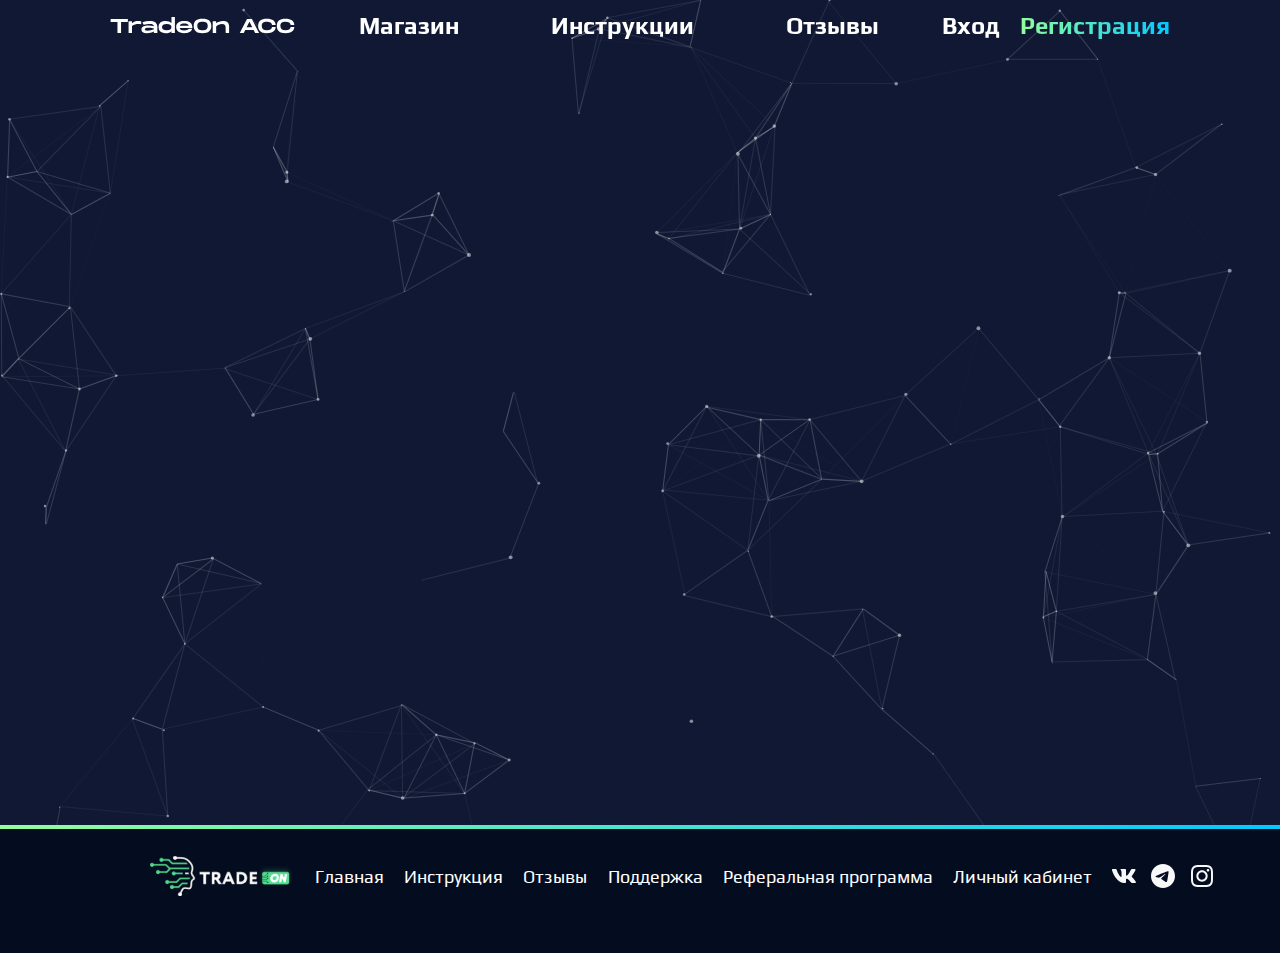
==== commit 06287e76: "Update" ====
--- a/instructions.html
+++ b/instructions.html
@@ -68,7 +68,7 @@
             </div>
         </header>
         
-        <main class="main">
+        <main class="main center">
             <div class="instructions">
                 <div class="instructions__block purple-bg animone">
                     <h2 class="instructions__header">Как покупать аккаунты</h2>
--- a/css/style.css
+++ b/css/style.css
@@ -149,6 +149,7 @@
     background-size: 100%;
     height: 145px;
     width: 100%;
+    max-width: 2765px;
     margin: 0 auto;
     padding: 0 110px 80px 110px;
 }
@@ -410,7 +411,9 @@
         -ms-flex-align: center;
             align-items: center;
 }
-
+.main.center {
+    justify-content: center;
+}
 .header__main {
     font-family: var(--font-monument);
     font-size: 40px;
@@ -3075,7 +3078,12 @@
     overflow-x: hidden;
     max-height: 700px;
     position: relative;
-    padding-top: 40px;
+    padding: 40px 0;
+    -ms-overflow-style: none;
+    scrollbar-width: none;
+}
+.modal-container.modal__balance .overflow::-webkit-scrollbar {
+    display: none;
 }
 .modal-container.modal__balance .modal-close {
     display: block;
@@ -4049,6 +4057,21 @@
 }
 
 /*media*/
+@media screen and (min-width: 2765px) {
+    .header.bg {
+        padding: 0 710px 80px 710px;
+        max-width: 3900px;
+    }   
+}
+@media screen and (min-width: 1920px) {
+    .store-section-bg {
+        background-size: cover;  
+        padding-top: 250px;
+    }
+    .store-section-bg.padding {
+        padding-top: 250px;
+    }
+}
 @media screen and (max-width: 1550px) {
     .instructions {
         -webkit-transform: scale(0.8);
@@ -4657,12 +4680,48 @@
         background-image: url(../images/wrapper-bg.png);
         background-size: 100%;
     }
+    @keyframes balance-top {
+    0% {
+      top: -3px;
+      left: 50%;
+    }
+    45% {                
+      top: -3px;
+      left: 95%;
+    }
+    55% {
+      top: 31px;
+      left: 95%;
+    }
+    100% {
+      top: 31px;
+      left: 50%;
+    }
+  }
+  @keyframes balance-bottom {
+    0% {
+      top: -3px;
+      left: 50%; 
+    }
+    45% {          
+      top: -3px;
+      left: 0px;
+    }
+    55%{          
+      top: 31px;
+      left: 0px;
+    }
+    100% {               
+      top: 31px;
+      left: 50%;
+    }
+  }
     .modal-container.modal__balance {
-        max-height: 700px;
+        max-height: 600px;
     }
     .modal-container.modal__balance .overflow {
         overflow-y: scroll;
-        max-height: 650px;
+        max-height: 550px;
         max-width: 375px;
     }
     .cards-section .account-card {
@@ -4790,7 +4849,7 @@
     }
     .ruble {
         top: 95px;
-        left: 104px;
+        left: 95px;
     }
     .none-balance-header {
         font-size: 20px;
